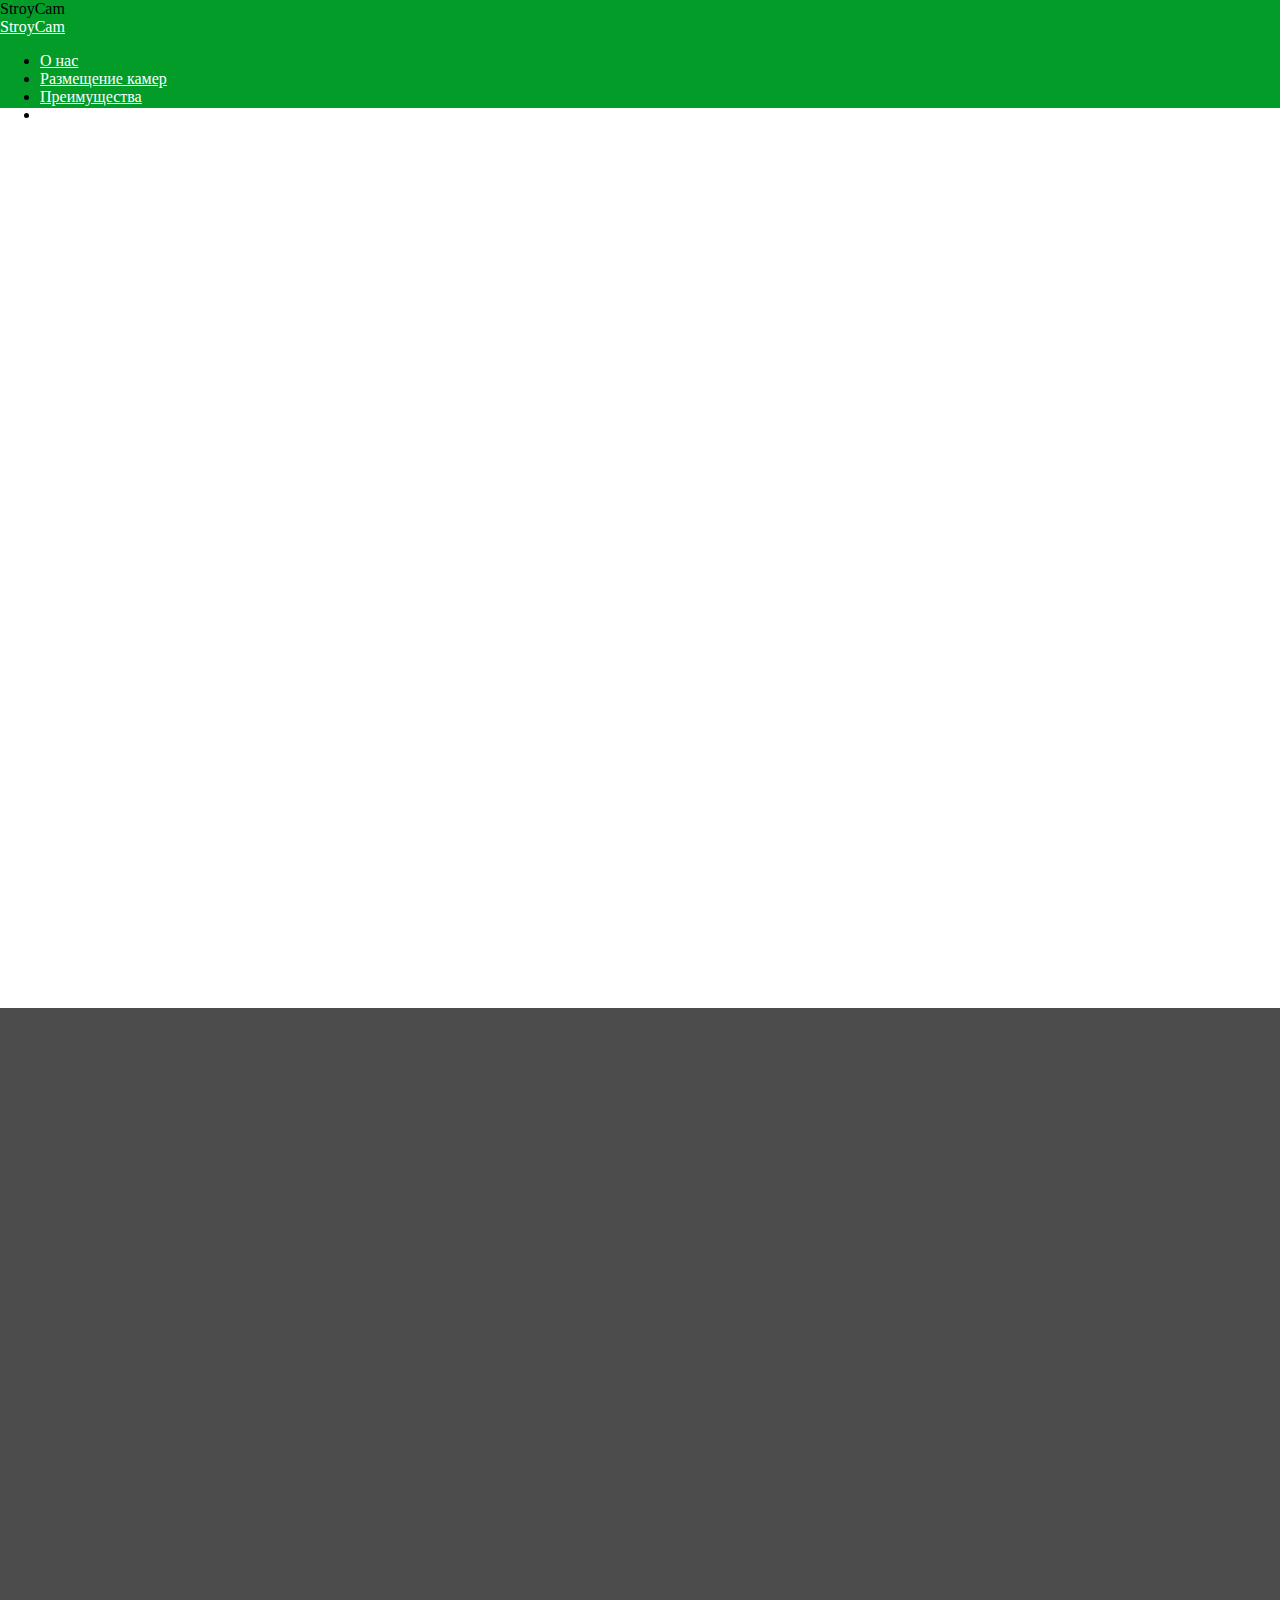
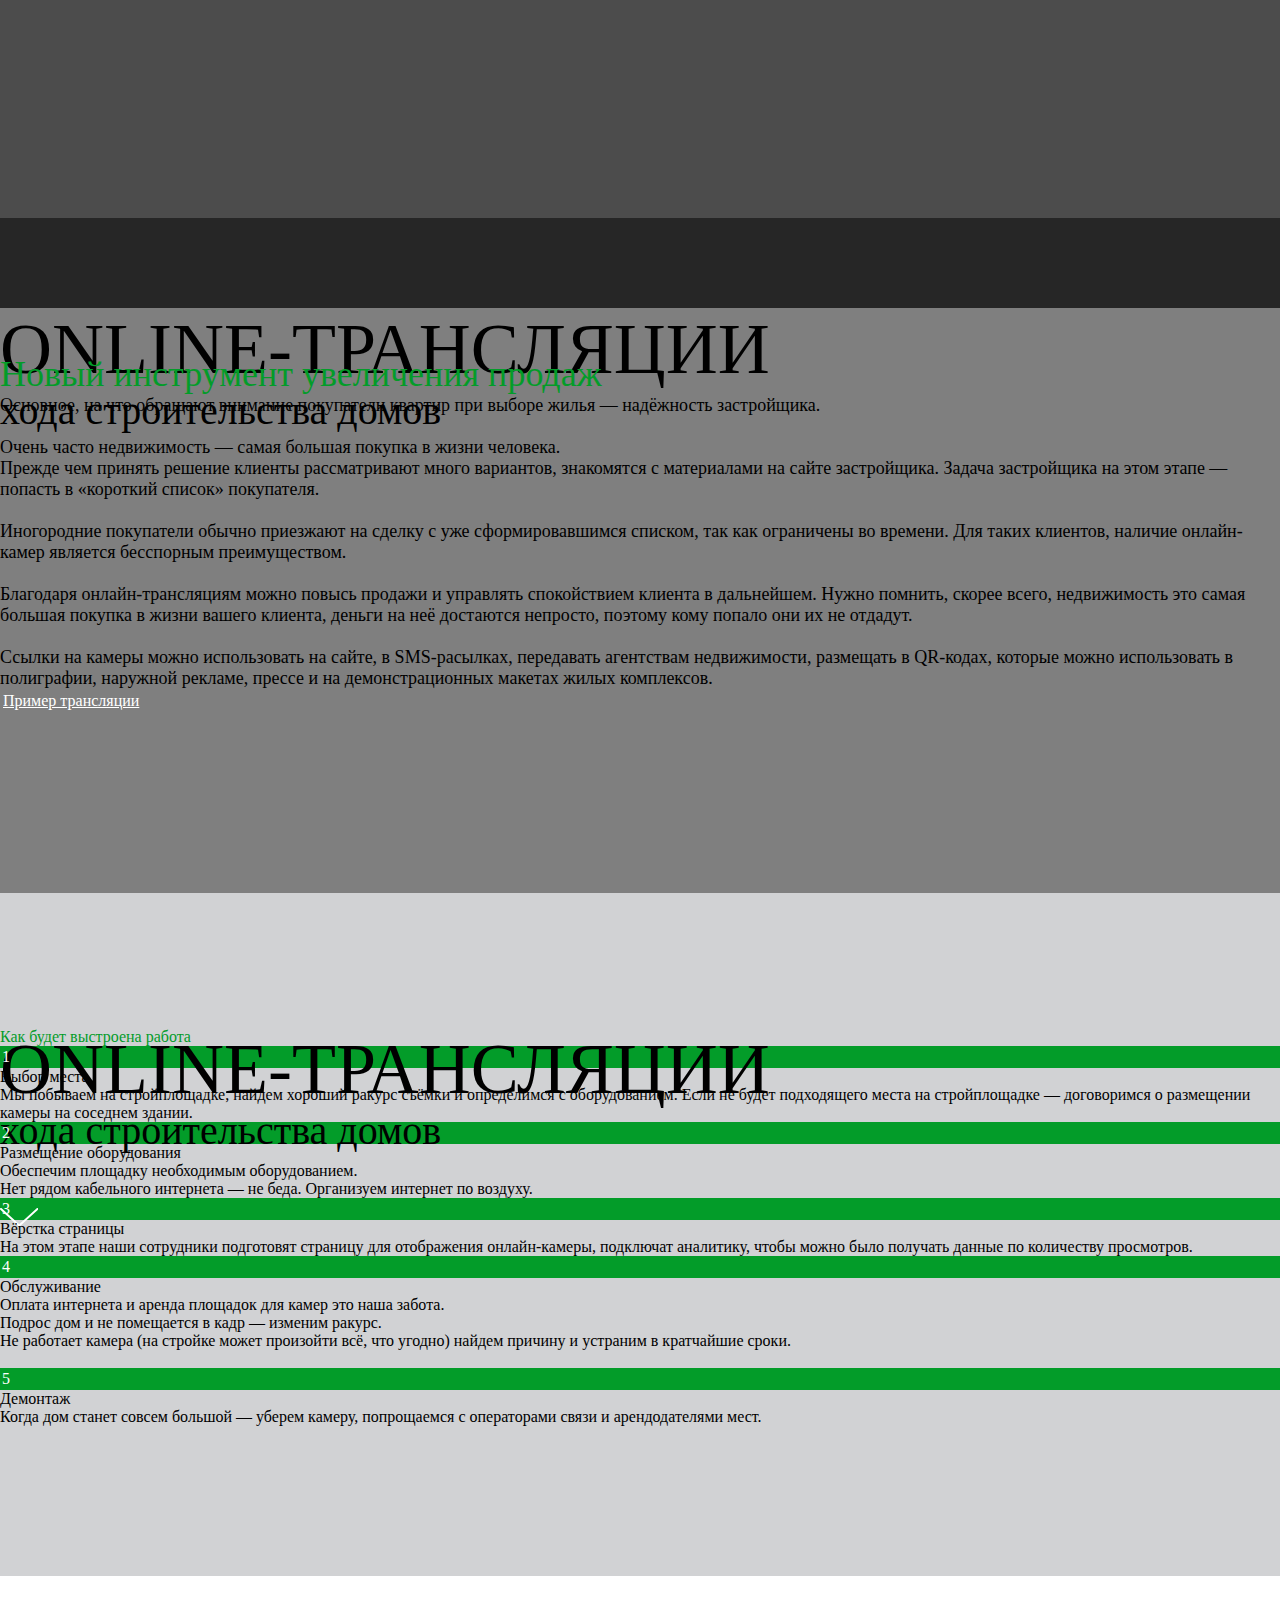
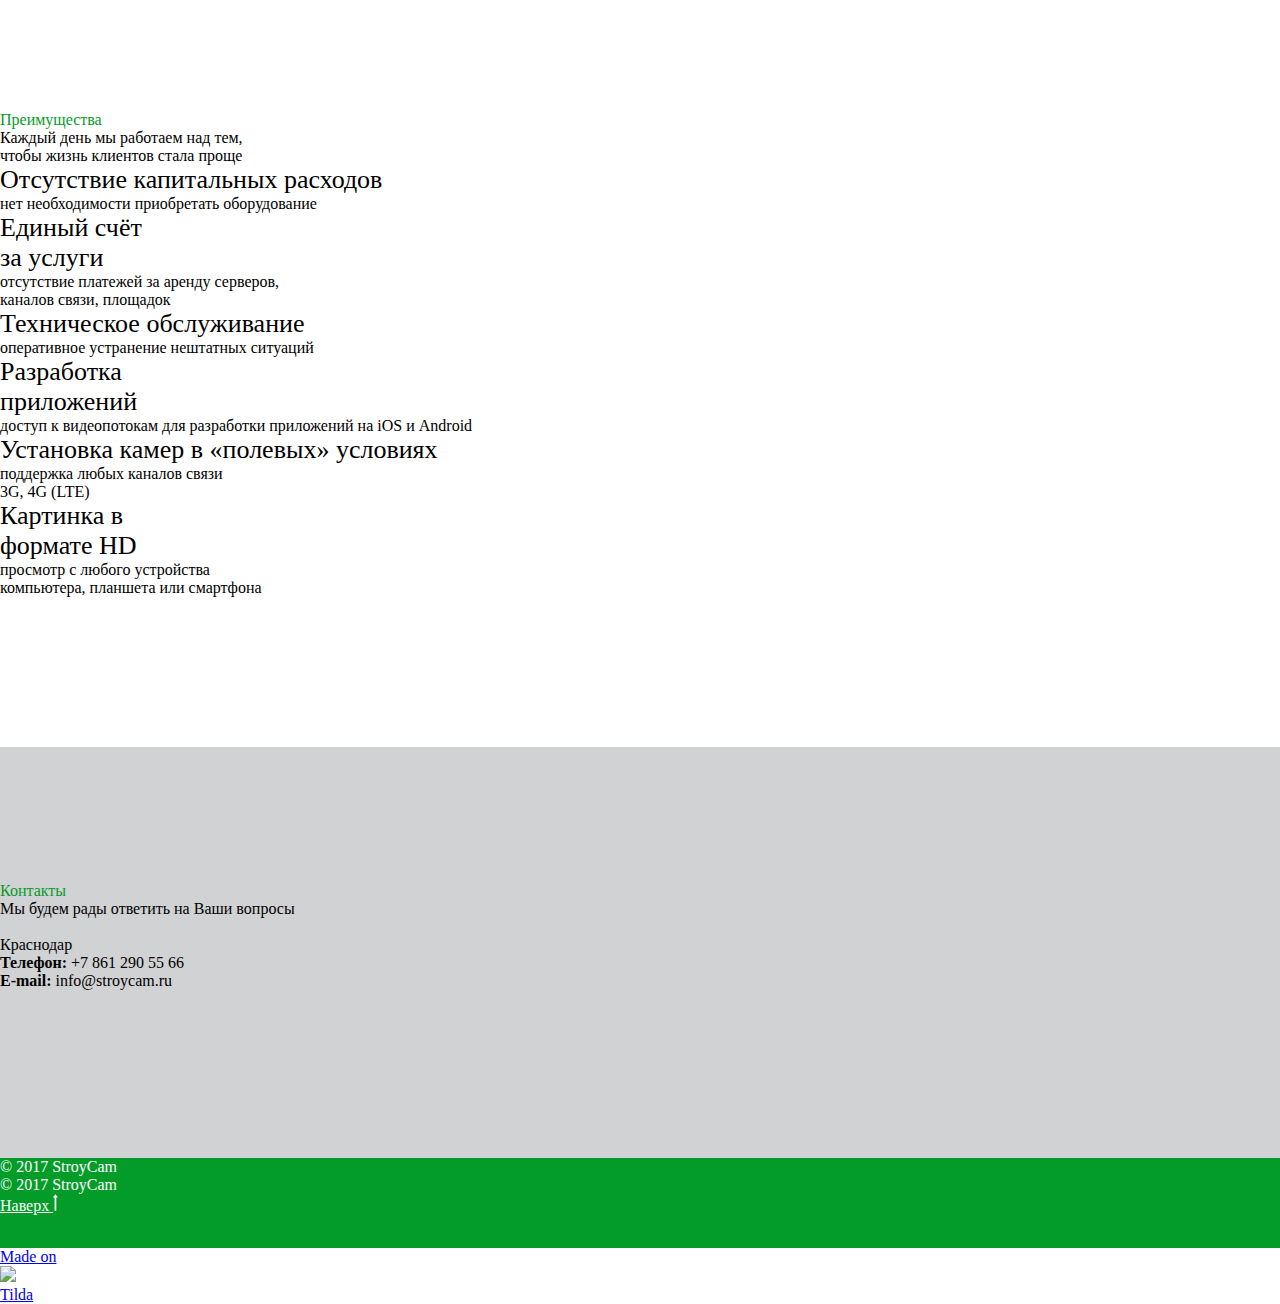
==== index.htm @ df0807d9 "Update index.htm" ====
<!DOCTYPE html>
<html><head><meta charset="utf-8"><meta http-equiv="Content-Type" content="text/html; charset=UTF-8"><meta name="viewport" content="width=device-width, initial-scale=1.0"><title>StroyCam</title><meta property="og:url" content="http://stroycam.tilda.ws"><meta property="og:title" content="StroyCam"><meta property="og:description" content="онлайн-трансляции хода строительства домов"><meta property="og:type" content="website"><meta property="og:image" content="https://static.tildacdn.com/tild3837-6236-4433-b864-343561346237/vid.jpg"><meta property="fb:app_id" content="257953674358265"><meta name="format-detection" content="telephone=no"><meta http-equiv="x-dns-prefetch-control" content="on"><link rel="dns-prefetch" href="http://tilda.ws/"><link rel="dns-prefetch" href="http://static.tildacdn.com/"><meta name="description" content="онлайн-трансляции хода строительства домов"><link rel="canonical" href="http://stroycam.tilda.ws/"> <link rel="shortcut icon" href="http://static.tildacdn.com/img/tildafavicon.ico" type="image/x-icon"> <!-- Assets --><link rel="stylesheet" href="StroyCam_files/tilda-grid-3.css" type="text/css" media="all"><link rel="stylesheet" href="StroyCam_files/tilda-blocks-2.css" type="text/css" media="all"><link rel="stylesheet" href="StroyCam_files/tilda-animation-1.css" type="text/css" media="all"><script type="text/javascript" id="tildastatscript" async="" src="StroyCam_files/tildastat.js"></script><script src="StroyCam_files/jquery-1.js"></script><script src="StroyCam_files/tilda-scripts-2.js"></script><script src="StroyCam_files/tilda-blocks-2.js"></script><script src="StroyCam_files/tilda-animation-1.js"></script><script src="StroyCam_files/lazyload-1.js"></script></head><body class="t-body" style="margin:0;"><!--allrecords--><div id="allrecords" class="t-records" data-hook="blocks-collection-content-node" data-tilda-project-id="452422" data-tilda-page-id="1928526" data-tilda-formskey="ca24a953825b886c8b279ca138501f43"><div id="rec38621763" class="r t-rec r_showed r_anim" style=" " data-record-type="270"><div class="t270"></div><script type="text/javascript"> $(document).ready(function(){ setTimeout(function(){ var $root = $('html, body'); $('a[href*=#]:not([href=#],.carousel-control,.t-carousel__control,[href^=#price],[href^=#popup],[href^=#prodpopup],[href^=#order])').click(function() { var target = $(this.hash); if (target.length == 0){ target = $('a[name="' + this.hash.substr(1) + '"]'); } if (target.length == 0){ return true; } $root.animate({ scrollTop: target.offset().top + 3 }, 500); return false; }); }, 500); }); </script></div><div id="rec38621532" class="r t-rec" style="background-color:#039c29; " data-animationappear="off" data-record-type="456" data-bg-color="#039c29"><!-- T456 --><div id="nav38621532marker"></div> <div class="t456__mobile"> <div class="t456__mobile_container"> <div class="t456__mobile_text t-name t-name_md" field="text">StroyCam</div> <div class="t456__burger"> <span></span> <span></span> <span></span> <span></span> </div> </div> </div><div id="nav38621532" class="t456 t456__hidden " style="background-color: rgba(3,156,41,1); height:10vh; " data-bgcolor-hex="#039c29" data-bgcolor-rgba="rgba(3,156,41,1)" data-navmarker="nav38621532marker" data-appearoffset="" data-bgopacity-two="" data-menushadow="" data-bgopacity="1" data-menu-items-align="right" data-menu="yes"> <div class="t456__maincontainer " style="height:10vh;"> <div class="t456__leftwrapper" style=""> <div> <a href="http://stroycam.tilda.ws/" style="color:#ffffff;"> <div class="t456__logo t-title" field="title" style="color:#ffffff;">StroyCam</div> </a> </div> </div> <div class="t456__rightwrapper t456__menualign_right" style=""> <ul class="t456__list"> <li class="t456__list_item"><a class="t-menu__link-item" href="#rec38639934" style="color:#ffffff;" data-menu-item-number="1">О нас</a></li> <li class="t456__list_item"><a class="t-menu__link-item" href="#rec38636859" style="color:#ffffff;" data-menu-item-number="2">Размещение камер</a></li> <li class="t456__list_item"><a class="t-menu__link-item" href="#rec38710871" style="color:#ffffff;" data-menu-item-number="3">Преимущества</a></li> <li class="t456__list_item"><a class="t-menu__link-item" href="#rec38625045" style="color:#ffffff;" data-menu-item-number="4">Звоните</a></li> </ul> </div> </div></div><style>@media screen and (max-width: 980px) { #rec38621532 .t456__leftcontainer{ padding: 20px; }
}
@media screen and (max-width: 980px) { #rec38621532 .t456__imglogo{ padding: 20px 0; }
}</style><script type="text/javascript"> $(document).ready(function() { t456_highlight(); });
$(window).resize(function() { t456_setBg('38621532');
});
$(document).ready(function() { t456_setBg('38621532');
});</script><script type="text/javascript"> $(document).ready(function() { t456_createMobileMenu('38621532'); }); </script> <!--[if IE 8]><style>#rec38621532 .t456 { filter: progid:DXImageTransform.Microsoft.gradient(startColorStr='#D9039c29', endColorstr='#D9039c29');
}</style><![endif]--> </div><div id="rec38147024" class="r t-rec t-screenmin-980px" style=" " data-animationappear="off" data-record-type="18" data-screen-min="980px"><!-- cover --><div class="t-cover" id="recorddiv38147024" bgimgfield="img" style="height:100vh; background-image:url('https://static.tildacdn.com/tild3837-6236-4433-b864-343561346237/-/resize/20x/vid.jpg');"><div class="t-cover__carrier loaded" id="coverCarry38147024" data-content-cover-id="38147024" data-content-cover-bg="https://static.tildacdn.com/tild3837-6236-4433-b864-343561346237/vid.jpg" data-content-cover-height="100vh" data-content-cover-parallax="fixed" style="background-image: url(&quot;https://static.tildacdn.com/tild3837-6236-4433-b864-343561346237/vid.jpg&quot;); height: 100vh;" src=""></div> <div class="t-cover__filter" style="height:100vh;background-image: -moz-linear-gradient(top, rgba(0,0,0,0.70), rgba(0,0,0,0.70));background-image: -webkit-linear-gradient(top, rgba(0,0,0,0.70), rgba(0,0,0,0.70));background-image: -o-linear-gradient(top, rgba(0,0,0,0.70), rgba(0,0,0,0.70));background-image: -ms-linear-gradient(top, rgba(0,0,0,0.70), rgba(0,0,0,0.70));background-image: linear-gradient(top, rgba(0,0,0,0.70), rgba(0,0,0,0.70));filter: progid:DXImageTransform.Microsoft.gradient(startColorStr='#4c000000', endColorstr='#4c000000');"></div><div class="t-container"> <div class="t-col t-col_12 "><div class="t-cover__wrapper t-valign_middle" style="height:100vh;"> <div class="t001 t-align_center"> <div class="t001__wrapper" data-hook-content="covercontent"> <div class="t001__title t-title t-title_xl" style="text-transform:uppercase;" field="title"><div style="font-size:72px;" data-customstyle="yes">Online-трансляции</div></div> <div class="t001__descr t-descr t-descr_xl t001__descr_center" style="" field="descr"><div style="font-size:40px;line-height:40px;" data-customstyle="yes">хода строительства домов</div></div> <span class="space"></span> </div> </div> </div> </div> </div> <!-- arrow --> <div class="t-cover__arrow"><div class="t-cover__arrow-wrapper t-cover__arrow-wrapper_animated"><div class="t-cover__arrow_mobile"><svg class="t-cover__arrow-svg" style="fill:#ffffff;" x="0px" y="0px" width="38.417px" height="18.592px" viewBox="0 0 38.417 18.592"><g><path d="M19.208,18.592c-0.241,0-0.483-0.087-0.673-0.261L0.327,1.74c-0.408-0.372-0.438-1.004-0.066-1.413c0.372-0.409,1.004-0.439,1.413-0.066L19.208,16.24L36.743,0.261c0.411-0.372,1.042-0.342,1.413,0.066c0.372,0.408,0.343,1.041-0.065,1.413L19.881,18.332C19.691,18.505,19.449,18.592,19.208,18.592z"></path></g></svg></div></div></div> <!-- arrow --> </div> </div><div id="rec38717164" class="r t-rec t-screenmax-980px" style=" " data-animationappear="off" data-record-type="18" data-screen-max="980px"><!-- cover --><div class="t-cover" id="recorddiv38717164" bgimgfield="img" style="height:90vh; background-image:url('https://static.tildacdn.com/tild3932-3766-4538-b130-393338383436/-/resize/20x/vid.jpg');"><div class="t-cover__carrier" id="coverCarry38717164" data-content-cover-id="38717164" data-content-cover-bg="https://static.tildacdn.com/tild3932-3766-4538-b130-393338383436/vid.jpg" data-content-cover-height="90vh" data-content-cover-parallax="fixed" style="background-image:url('');height:90vh; "></div> <div class="t-cover__filter" style="height:90vh;background-image: -moz-linear-gradient(top, rgba(0,0,0,0.50), rgba(0,0,0,0.50));background-image: -webkit-linear-gradient(top, rgba(0,0,0,0.50), rgba(0,0,0,0.50));background-image: -o-linear-gradient(top, rgba(0,0,0,0.50), rgba(0,0,0,0.50));background-image: -ms-linear-gradient(top, rgba(0,0,0,0.50), rgba(0,0,0,0.50));background-image: linear-gradient(top, rgba(0,0,0,0.50), rgba(0,0,0,0.50));filter: progid:DXImageTransform.Microsoft.gradient(startColorStr='#7f000000', endColorstr='#7f000000');"></div><div class="t-container"> <div class="t-col t-col_12 "><div class="t-cover__wrapper t-valign_middle" style="height:90vh;"> <div class="t001 t-align_center"> <div class="t001__wrapper" data-hook-content="covercontent"> <div class="t001__title t-title t-title_xl" style="text-transform:uppercase;" field="title"><div style="font-size:72px;" data-customstyle="yes">Online-трансляции</div></div> <div class="t001__descr t-descr t-descr_xl t001__descr_center" style="" field="descr"><div style="font-size:40px;line-height:40px;" data-customstyle="yes">хода строительства домов</div></div> <span class="space"></span> </div> </div> </div> </div> </div> <!-- arrow --> <div class="t-cover__arrow"><div class="t-cover__arrow-wrapper t-cover__arrow-wrapper_animated"><div class="t-cover__arrow_mobile"><svg class="t-cover__arrow-svg" style="fill:#ffffff;" x="0px" y="0px" width="38.417px" height="18.592px" viewBox="0 0 38.417 18.592"><g><path d="M19.208,18.592c-0.241,0-0.483-0.087-0.673-0.261L0.327,1.74c-0.408-0.372-0.438-1.004-0.066-1.413c0.372-0.409,1.004-0.439,1.413-0.066L19.208,16.24L36.743,0.261c0.411-0.372,1.042-0.342,1.413,0.066c0.372,0.408,0.343,1.041-0.065,1.413L19.881,18.332C19.691,18.505,19.449,18.592,19.208,18.592z"></path></g></svg></div></div></div> <!-- arrow --> </div> </div><div id="rec38639934" class="r t-rec t-rec_pt_135 t-rec_pb_180 r_showed r_anim" style="padding-top:135px;padding-bottom:180px; " data-record-type="467"><!-- T467 --><div class="t467"> <div class="t-container t-align_center"> <div class="t-col t-col_10 t-prefix_1"> <div class="t467__title t-title t-title_lg t-margin_auto" field="title" style=""><div style="font-size:36px;color:#039c29;" data-customstyle="yes">Новый инструмент увеличения продаж</div></div> <div class="t467__descr t-descr t-descr_xl t-margin_auto" field="descr" style=""><div style="font-size:18px;" data-customstyle="yes"> Основное, на что обращают внимание покупатели квартир при выборе жилья — надёжность застройщика. <br><br> Очень часто недвижимость — самая большая покупка в жизни человека.<br>Прежде
 чем принять решение клиенты рассматривают много вариантов, знакомятся с
 материалами на сайте застройщика. Задача застройщика на этом этапе — 
попасть в «короткий список» покупателя.<br><br>Иногородние покупатели 
обычно приезжают на сделку с уже сформировавшимся списком, так как 
ограничены во времени. Для таких клиентов, наличие онлайн-камер является
 бесспорным преимуществом.<br><br> Благодаря онлайн-трансляциям можно 
повысь продажи и управлять спокойствием клиента в дальнейшем. Нужно 
помнить, скорее всего, недвижимость это самая большая покупка в жизни 
вашего клиента, деньги на неё достаются непросто, поэтому кому попало 
они их не отдадут.<br><br>Ссылки на камеры можно использовать на сайте, в
 SMS-расылках, передавать агентствам недвижимости, размещать в QR-кодах,
 которые можно использовать в полиграфии, наружной рекламе, прессе и на 
демонстрационных макетах жилых комплексов.<br></div></div> <a href="http://stroycam.github.io/demo.html" target="" class="t-btn " style="color:#ffffff;background-color:#039c29;"><table style="width:100%; height:100%;"><tbody><tr><td>Пример трансляции</td></tr></tbody></table></a> </div> </div></div><style>#rec38639934 .t-btn:not(.t-animate_no-hover):hover{ background-color: #027a20 !important;	}	#rec38639934 .t-btn:not(.t-animate_no-hover){ -webkit-transition: background-color 0.2s ease-in-out, color 0.2s ease-in-out, border-color 0.2s ease-in-out, box-shadow 0.2s ease-in-out; transition: background-color 0.2s ease-in-out, color 0.2s ease-in-out, border-color 0.2s ease-in-out, box-shadow 0.2s ease-in-out;	}</style></div><div id="rec38636859" class="r t-rec t-rec_pt_135 t-rec_pb_150" style="padding-top:135px;padding-bottom:150px;background-color:#d1d2d4; " data-record-type="510" data-bg-color="#d1d2d4" data-animationappear="off"><!-- t510 --><div class="t510"><div class="t-section__container t-container"><div class="t-col t-col_12"><div class="t-section__topwrapper t-align_center"><div class="t-section__title t-title t-title_xs" field="btitle"><div style="color:#039c29;" data-customstyle="yes">Как будет выстроена работа</div></div></div></div></div><div class="t-container"> <div class="t-col t-col_8 t-prefix_2 t-item"> <div class="t-cell t-valign_top"> <div class="t510__circle t-heading t-valign_top" style="background-color:#039c29; color:#ffffff;; border: 2px solid #039c29; ">1</div> </div> <div class="t510__textwrapper t-cell t-valign_top" style=""> <div class="t-name t-name_md t510__bottommargin" style="" field="li_title__1476966581869">Выбор места</div> <div class="t-descr t-descr_sm" style="" field="li_descr__1476966581869">Мы
 побываем на стройплощадке, найдем хороший ракурс съёмки и определимся с
 оборудованием. Если не будет подходящего места на стройплощадке — 
договоримся о размещении камеры на соседнем здании.</div> </div> </div> <div class="t-clear t510__separator" style=""></div> <div class="t-col t-col_8 t-prefix_2 t-item"> <div class="t-cell t-valign_top"> <div class="t510__circle t-heading t-valign_top" style="background-color:#039c29; color:#ffffff;; border: 2px solid #039c29; ">2</div> </div> <div class="t510__textwrapper t-cell t-valign_top" style=""> <div class="t-name t-name_md t510__bottommargin" style="" field="li_title__1476966593578">Размещение оборудования</div> <div class="t-descr t-descr_sm" style="" field="li_descr__1476966593578">Обеспечим площадку необходимым оборудованием.<br>Нет рядом кабельного интернета — не беда. Организуем интернет по воздуху.</div> </div> </div> <div class="t-clear t510__separator" style=""></div> <div class="t-col t-col_8 t-prefix_2 t-item"> <div class="t-cell t-valign_top"> <div class="t510__circle t-heading t-valign_top" style="background-color:#039c29; color:#ffffff;; border: 2px solid #039c29; ">3</div> </div> <div class="t510__textwrapper t-cell t-valign_top" style=""> <div class="t-name t-name_md t510__bottommargin" style="" field="li_title__1511505438255">Вёрстка страницы</div> <div class="t-descr t-descr_sm" style="" field="li_descr__1511505438255">На
 этом этапе наши сотрудники подготовят страницу для отображения 
онлайн-камеры, подключат аналитику, чтобы можно было получать данные по 
количеству просмотров.</div> </div> </div> <div class="t-clear t510__separator" style=""></div> <div class="t-col t-col_8 t-prefix_2 t-item"> <div class="t-cell t-valign_top"> <div class="t510__circle t-heading t-valign_top" style="background-color:#039c29; color:#ffffff;; border: 2px solid #039c29; ">4</div> </div> <div class="t510__textwrapper t-cell t-valign_top" style=""> <div class="t-name t-name_md t510__bottommargin" style="" field="li_title__1476966597622">Обслуживание</div> <div class="t-descr t-descr_sm" style="" field="li_descr__1476966597622">Оплата интернета и аренда площадок для камер это наша забота.<br>Подрос дом и не помещается в кадр — изменим ракурс.<br>Не работает камера (на стройке может произойти всё, что угодно) найдем причину и устраним в кратчайшие сроки. <br><br></div> </div> </div> <div class="t-clear t510__separator" style=""></div> <div class="t-col t-col_8 t-prefix_2 t-item"> <div class="t-cell t-valign_top"> <div class="t510__circle t-heading t-valign_top" style="background-color:#039c29; color:#ffffff;; border: 2px solid #039c29; ">5</div> </div> <div class="t510__textwrapper t-cell t-valign_top" style=""> <div class="t-name t-name_md t510__bottommargin" style="" field="li_title__1511431490830">Демонтаж</div> <div class="t-descr t-descr_sm" style="" field="li_descr__1511431490830">Когда дом станет совсем большой — уберем камеру, попрощаемся с операторами связи и арендодателями мест.</div> </div> </div></div></div></div><div id="rec38710871" class="r t-rec t-rec_pt_135 t-rec_pb_150 r_hidden r_anim" style="padding-top:135px;padding-bottom:150px; " data-record-type="490"><!-- t490 --><div class="t490"><div class="t-section__container t-container"><div class="t-col t-col_12"><div class="t-section__topwrapper t-align_center"><div class="t-section__title t-title t-title_xs" field="btitle"><div style="color:#039c29;" data-customstyle="yes">Преимущества</div></div><div class="t-section__descr t-descr t-descr_xl t-margin_auto" field="bdescr">Каждый день мы работаем над тем,<br>чтобы жизнь клиентов стала проще<br></div></div></div></div><div class="t-container"> <div class="t490__col t-col t-col_4 t-align_center t-item"> <div class="t490__bgimg t-margin_auto t-bgimg" bgimgfield="li_img__1476968690512" data-original="https://static.tildacdn.com/lib/tildaicon/61363232-3835-4364-b538-346361343461/25fn_rouble.svg" style=" background-image: url('https://static.tildacdn.com/lib/tildaicon/61363232-3835-4364-b538-346361343461/-/resize/20x/25fn_rouble.svg');"></div> <div class="t490__wrappercenter "> <div class="t-heading t-heading_md" style="" field="li_title__1476968690512"><div style="font-size:26px;" data-customstyle="yes">Отсутствие капитальных расходов</div></div> <div class="t-descr t-descr_xs" style="" field="li_descr__1476968690512">нет необходимости приобретать оборудование</div> </div> </div> <div class="t490__col t-col t-col_4 t-align_center t-item"> <div class="t490__bgimg t-margin_auto t-bgimg" bgimgfield="li_img__1476968700508" data-original="https://static.tildacdn.com/lib/tildaicon/35393438-6264-4133-a338-633264336131/Tilda_Icons_28_law_contract.svg" style=" background-image: url('https://static.tildacdn.com/lib/tildaicon/35393438-6264-4133-a338-633264336131/-/resize/20x/Tilda_Icons_28_law_contract.svg');"></div> <div class="t490__wrappercenter "> <div class="t-heading t-heading_md" style="" field="li_title__1476968700508"><div style="font-size:26px;" data-customstyle="yes">Единый счёт<br>за услуги</div></div> <div class="t-descr t-descr_xs" style="" field="li_descr__1476968700508">отсутствие платежей за аренду серверов,<br>каналов связи, площадок</div> </div> </div> <div class="t490__col t-col t-col_4 t-align_center t-item"> <div class="t490__bgimg t-margin_auto t-bgimg" bgimgfield="li_img__1476968722790" data-original="https://static.tildacdn.com/lib/tildaicon/34313138-3432-4531-b432-623839666466/Tilda_Icons_30_system_settings.svg" style=" background-image: url('https://static.tildacdn.com/lib/tildaicon/34313138-3432-4531-b432-623839666466/-/resize/20x/Tilda_Icons_30_system_settings.svg');"></div> <div class="t490__wrappercenter "> <div class="t-heading t-heading_md" style="" field="li_title__1476968722790"><div style="font-size:26px;" data-customstyle="yes">Техническое обслуживание</div></div> <div class="t-descr t-descr_xs" style="" field="li_descr__1476968722790">оперативное устранение нештатных ситуаций<br></div> </div> </div> <div class="t-clear t490__separator" style=""></div> <div class="t490__col t-col t-col_4 t-align_center t-item"> <div class="t490__bgimg t-margin_auto t-bgimg" bgimgfield="li_img__1511506753217" data-original="https://static.tildacdn.com/lib/tildaicon/62386263-3230-4337-a334-623964656533/education_contact.svg" style=" background-image: url('https://static.tildacdn.com/lib/tildaicon/62386263-3230-4337-a334-623964656533/-/resize/20x/education_contact.svg');"></div> <div class="t490__wrappercenter "> <div class="t-heading t-heading_md" style="" field="li_title__1511506753217"><div style="font-size:26px;" data-customstyle="yes">Разработка<br>приложений</div></div> <div class="t-descr t-descr_xs" style="" field="li_descr__1511506753217">доступ к видеопотокам для разработки приложений на iOS и Android</div> </div> </div> <div class="t490__col t-col t-col_4 t-align_center t-item"> <div class="t490__bgimg t-margin_auto t-bgimg" bgimgfield="li_img__1511507134143" data-original="https://static.tildacdn.com/lib/tildaicon/66363239-3133-4333-a461-326632656461/Layer_3.svg" style=" background-image: url('https://static.tildacdn.com/lib/tildaicon/66363239-3133-4333-a461-326632656461/-/resize/20x/Layer_3.svg');"></div> <div class="t490__wrappercenter "> <div class="t-heading t-heading_md" style="" field="li_title__1511507134143"><div style="font-size:26px;" data-customstyle="yes">Установка камер в «полевых» условиях</div></div> <div class="t-descr t-descr_xs" style="" field="li_descr__1511507134143">поддержка любых каналов связи <br>3G, 4G (LTE)<br></div> </div> </div> <div class="t490__col t-col t-col_4 t-align_center t-item"> <div class="t490__bgimg t-margin_auto t-bgimg" bgimgfield="li_img__1511507059549" data-original="https://static.tildacdn.com/lib/tildaicon/35306639-3563-4432-b536-396436666161/18ked_camera.svg" style=" background-image: url('https://static.tildacdn.com/lib/tildaicon/35306639-3563-4432-b536-396436666161/-/resize/20x/18ked_camera.svg');"></div> <div class="t490__wrappercenter "> <div class="t-heading t-heading_md" style="" field="li_title__1511507059549"><div style="font-size:26px;" data-customstyle="yes">Картинка в<br> формате HD</div></div> <div class="t-descr t-descr_xs" style="" field="li_descr__1511507059549">просмотр с любого устройства<br>компьютера, планшета или смартфона<br></div> </div> </div></div></div></div><div id="rec38625045" class="r t-rec t-rec_pt_135 t-rec_pb_150" style="padding-top:135px;padding-bottom:150px;background-color:#d1d2d4; " data-record-type="572" data-bg-color="#d1d2d4" data-animationappear="off"><!-- t572 --><div class="t572"><div class="t-section__container t-container"><div class="t-col t-col_12"><div class="t-section__topwrapper t-align_center"><div class="t-section__title t-title t-title_xs" field="btitle"><div style="color:#039c29;" data-customstyle="yes">Контакты</div></div><div class="t-section__descr t-descr t-descr_xl t-margin_auto" field="bdescr">Мы будем рады ответить на Ваши вопросы</div></div></div></div><div class="t572__container t-container"> <div class="t-col t-col_6 t-prefix_3 t-align_center"> <div class="t572__text t-text t-text_sm" field="text" style="color:#ffffff;"><div style="color:#000000;" data-customstyle="yes"><br>Краснодар<br><strong>Телефон:</strong> +7 861 290 55 66<br><strong>E-mail:</strong> info@stroycam.ru<br><br></div></div> </div> </div></div></div><div id="rec38715175" class="r t-rec t-rec_pt_0 t-rec_pb_0" style="padding-top:0px;padding-bottom:0px;background-color:#039c29; " data-animationappear="off" data-record-type="452" data-bg-color="#039c29"><!-- T452 --><div class="t452" id="t-footer_38715175"> <div class="t452__maincontainer" style="height: 10vh;"> <div class="t452__content"> <div class="t452__col t452__col_hiddenmobile"> <div class="t452__typo t452__copyright t-name t-name_xs" field="text" style="color: #ffffff"> © 2017 StroyCam </div> </div> <div class="t452__col t452__col_center t-align_center"> </div> <div class="t452__col t452__col_mobile"> <div class="t452__typo t452__copyright t-name t-name_xs" field="text" style="color: #ffffff"> © 2017 StroyCam </div> </div> <div class="t452__col"> <div class="t452__scroll t-align_right"> <a class="t452__typo t-name t-name_xs t452_scrolltop" style="color: #ffffff" href="javascript:t452_scrollToTop();"> Наверх <span class="t452__icon"> <svg width="5px" height="17px" viewBox="0 0 6 20" version="1.1"> <defs></defs> <g id="Welcome" stroke="none" stroke-width="1" fill="none" fill-rule="evenodd" sketch:type="MSPage"> <g id="Desktop-HD-Copy-39" sketch:type="MSArtboardGroup" transform="translate(-569.000000, -1797.000000)" fill="#ffffff"> <path d="M565.662286,1804.2076 L562.095536,1806.87166 C561.958036,1807.00916 561.958036,1807.16385 562.095536,1807.30135 L565.662286,1809.96541 C565.799786,1810.10291 565.941411,1810.0431 565.941411,1809.83616 L565.941411,1808.11741 L581.816411,1808.11741 L581.816411,1806.05491 L565.941411,1806.05491 L565.941411,1804.33616 C565.941411,1804.18147 565.866474,1804.1141 565.769536,1804.14297 C565.737224,1804.1526 565.696661,1804.17322 565.662286,1804.2076 Z" id="Shape" sketch:type="MSShapeGroup" transform="translate(571.904411, 1807.088000) rotate(-270.000000) translate(-571.904411, -1807.088000) "></path> </g> </g></svg> </span> </a> </div> </div> </div> </div></div></div></div><!--/allrecords--><!-- Tilda copyright. Don't remove this line --><div class="t-tildalabel " id="tildacopy" data-tilda-sign="452422#1928526"><a href="https://tilda.cc/?upm=452422" class="t-tildalabel__link"><div class="t-tildalabel__wrapper"><div class="t-tildalabel__txtleft">Made on </div><div class="t-tildalabel__wrapimg"><img src="StroyCam_files/tildacopy.png" class="t-tildalabel__img"></div><div class="t-tildalabel__txtright">Tilda</div></div></a></div><!-- Stat --><script> (function(d,w,k){w.setTimeout(function(){var n=d.getElementsByTagName("script")[0],s=d.createElement("script"),f=function(){n.parentNode.insertBefore(s,n)};s.type="text/javascript";s.id='tildastatscript';s.key=k;s.async=!0;s.src=(d.location.protocol=="https:"?"https:":"http:")+"//stat.tildacdn.com/js/tildastat.min.js";if(w.opera=="[object Opera]"){d.addEventListener("DOMContentLoaded",f,!1)}else{f()}},2000)})(document,window,'8db964d7f1bd5832bedaacd1abb7104f'); if (! window.mainTracker) { window.mainTracker = 'tilda'; } </script></body></html>
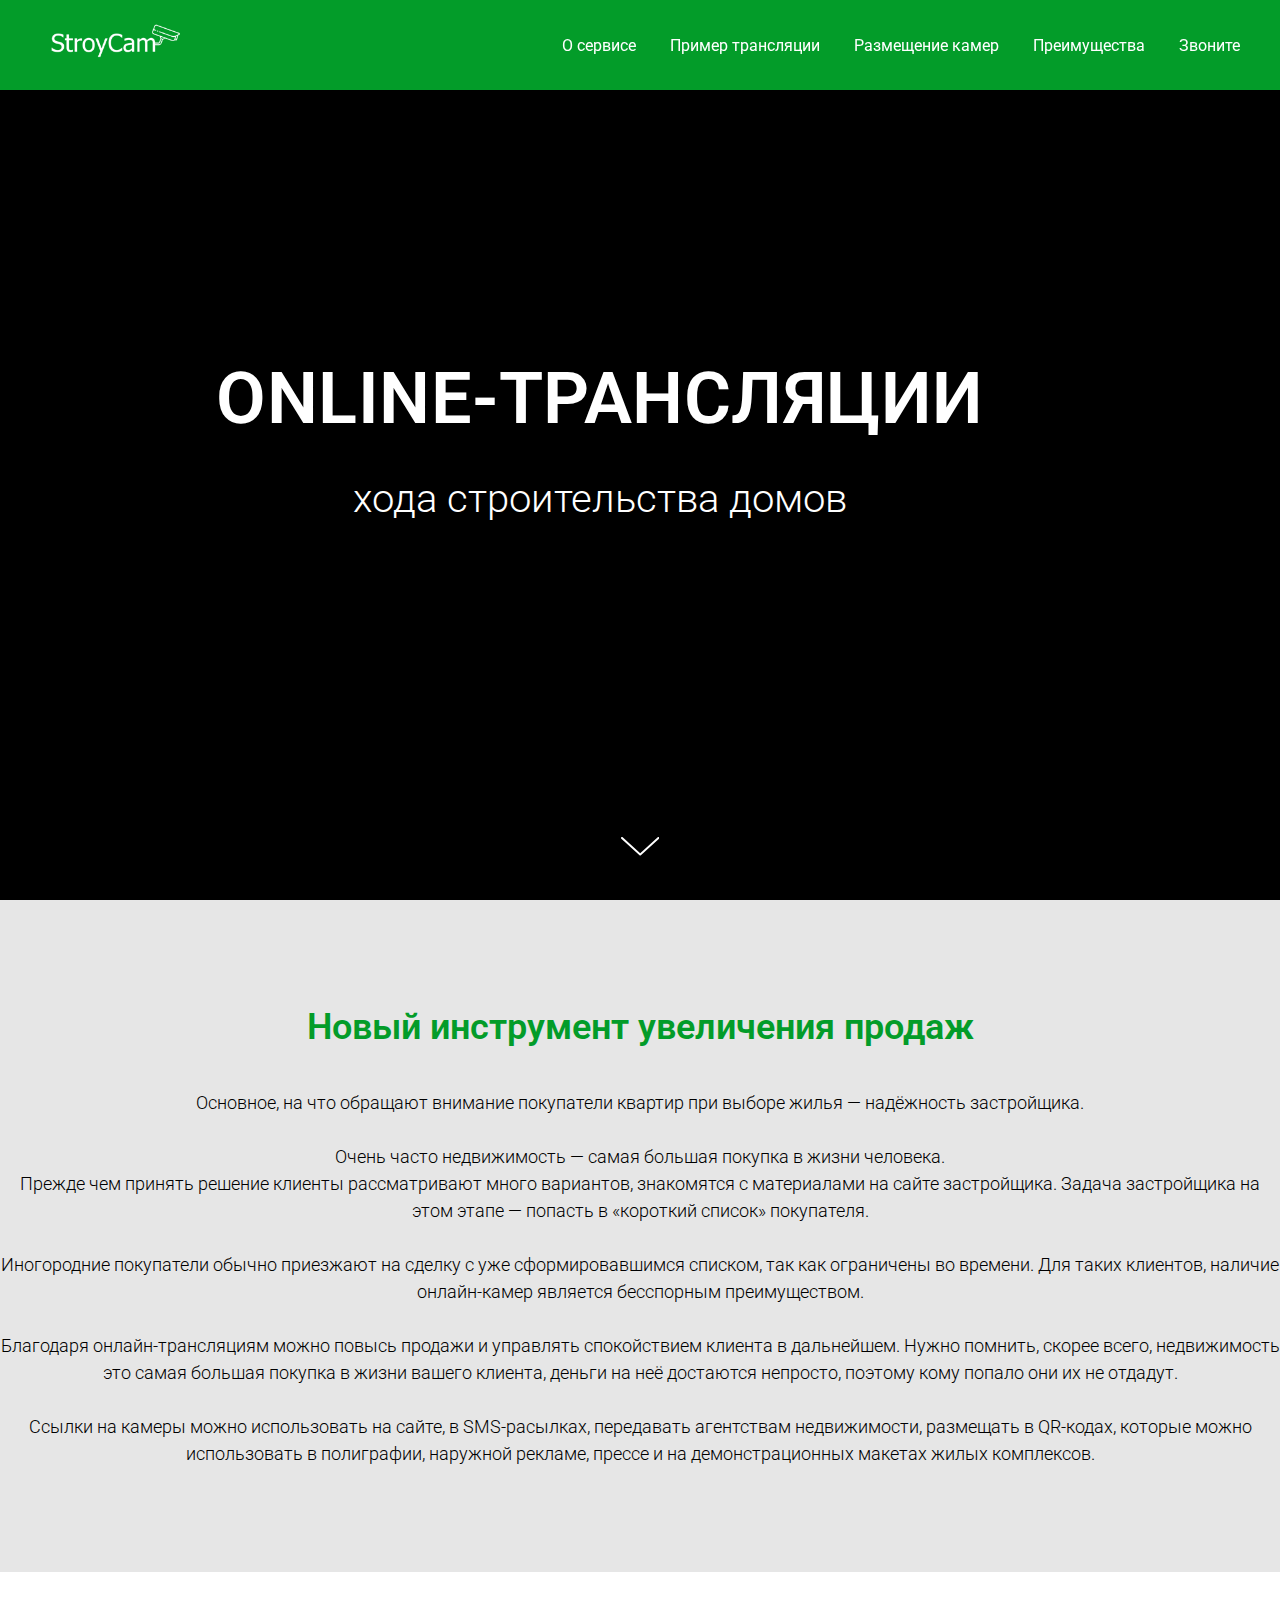
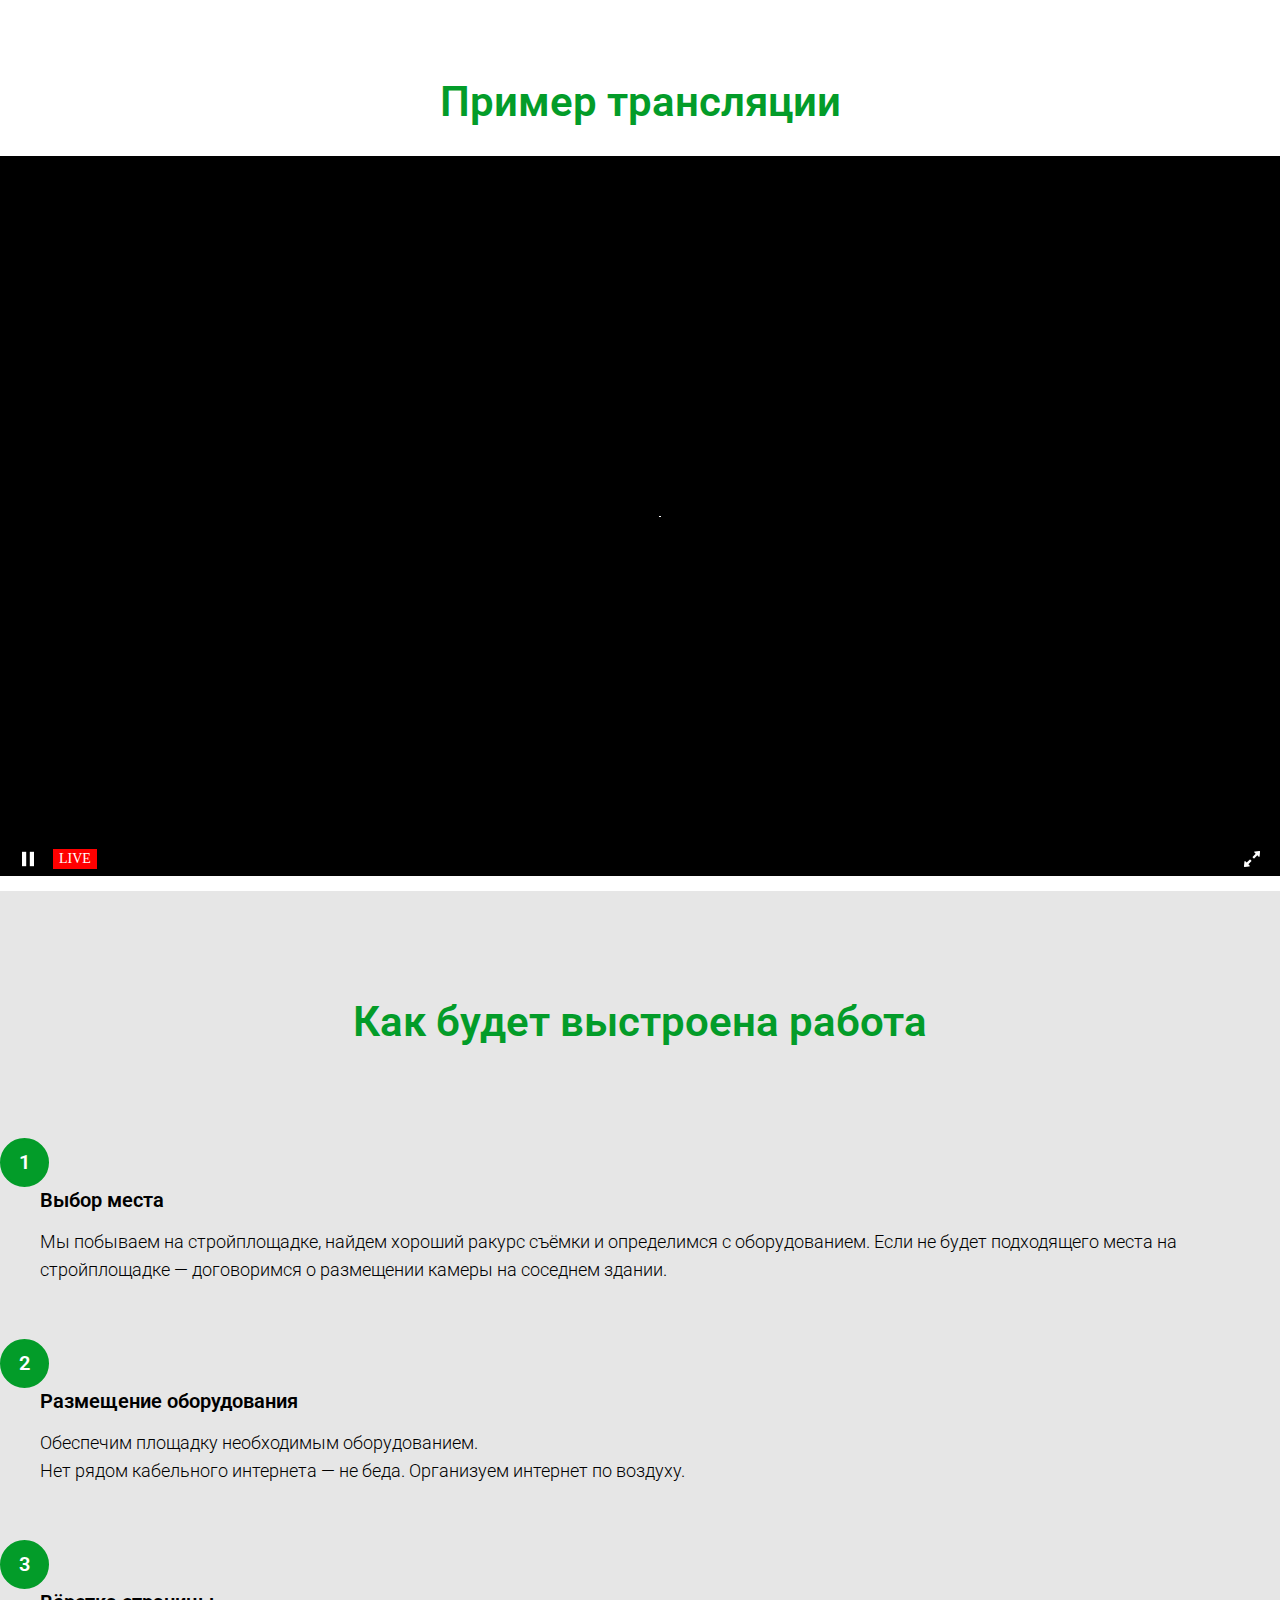
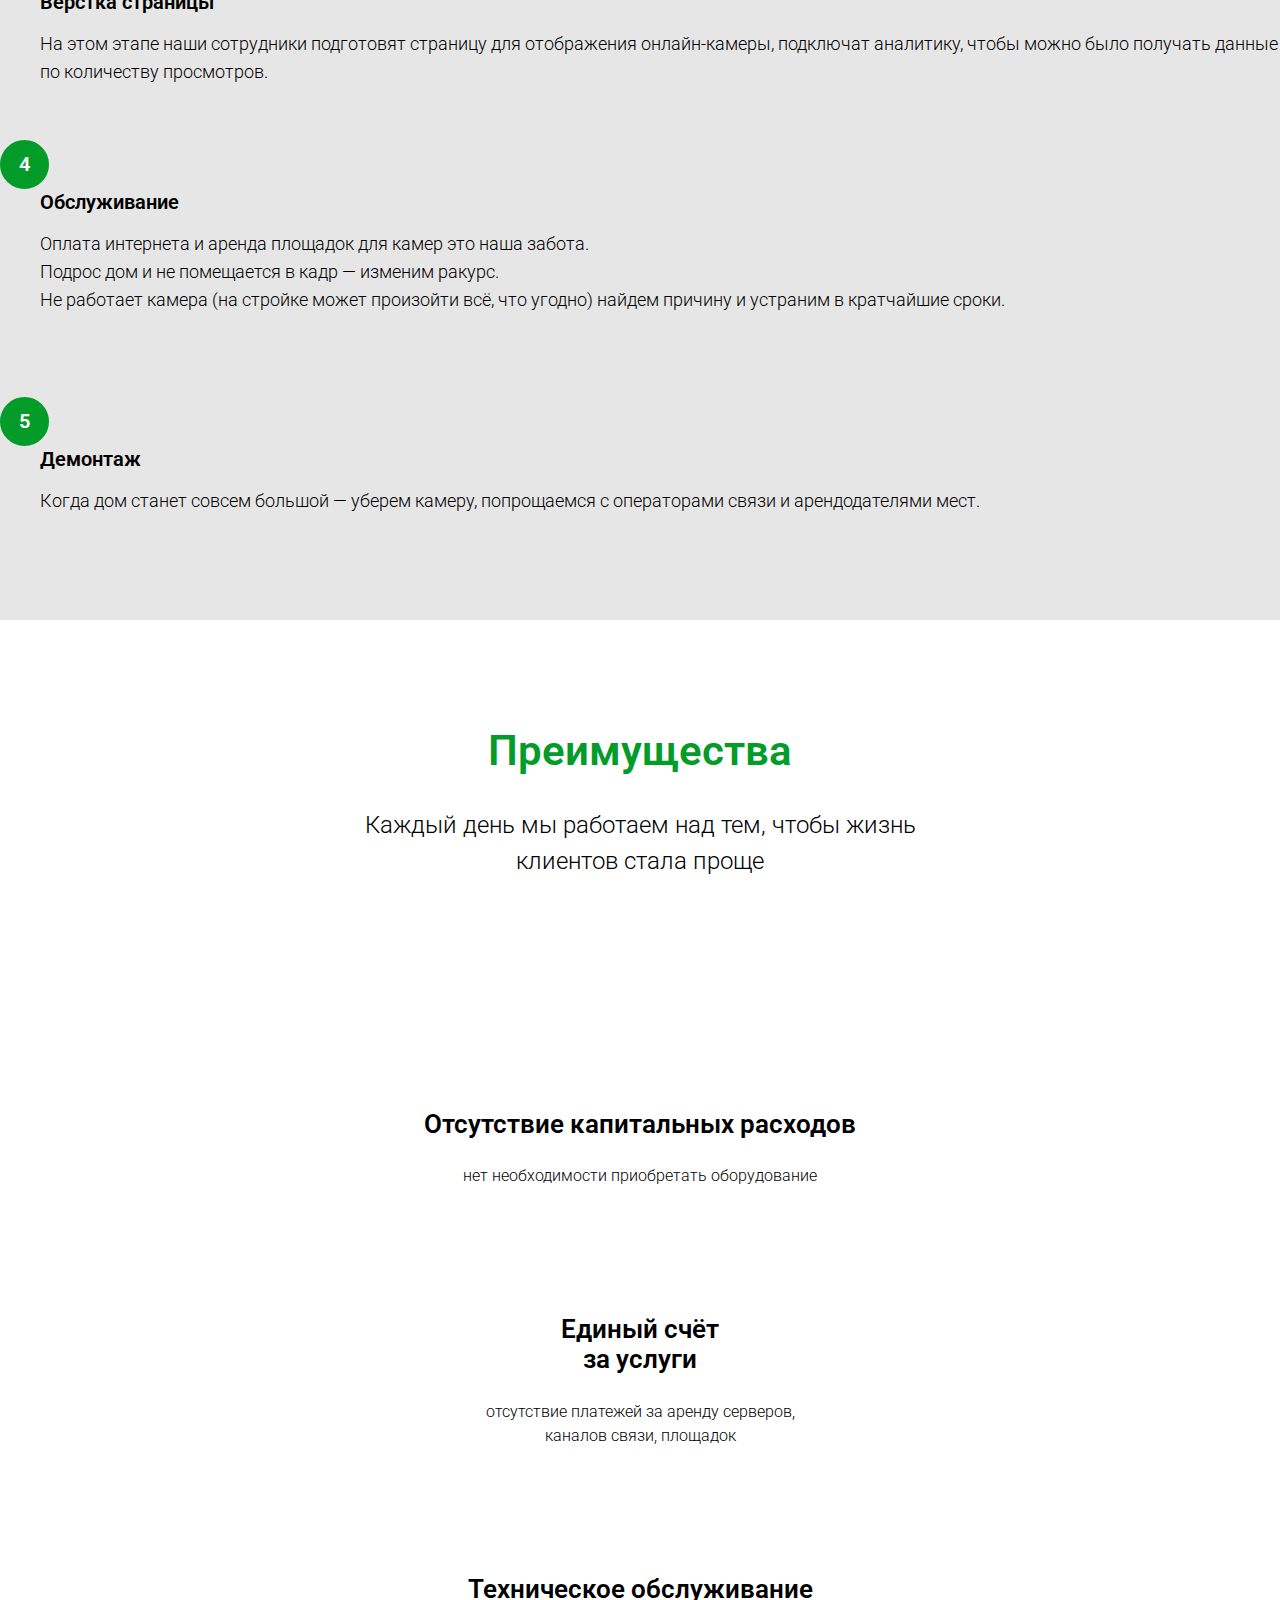
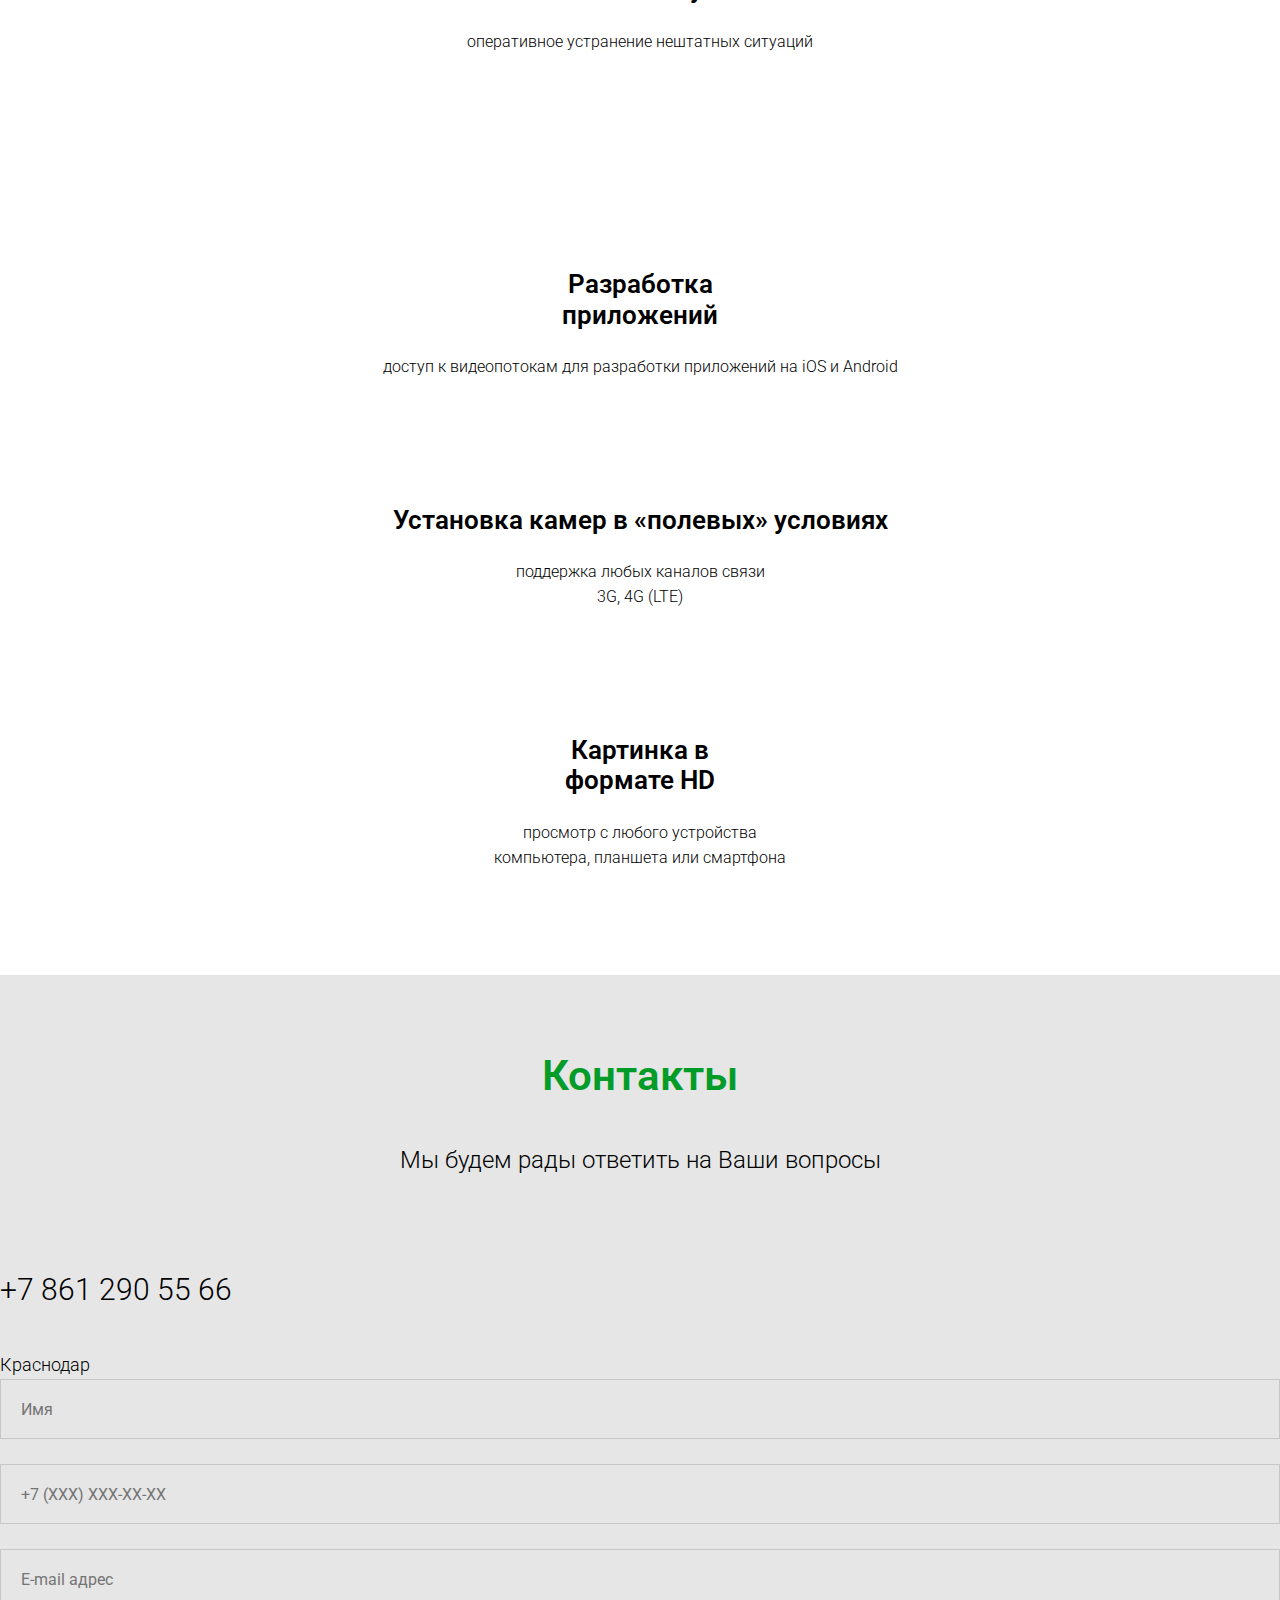
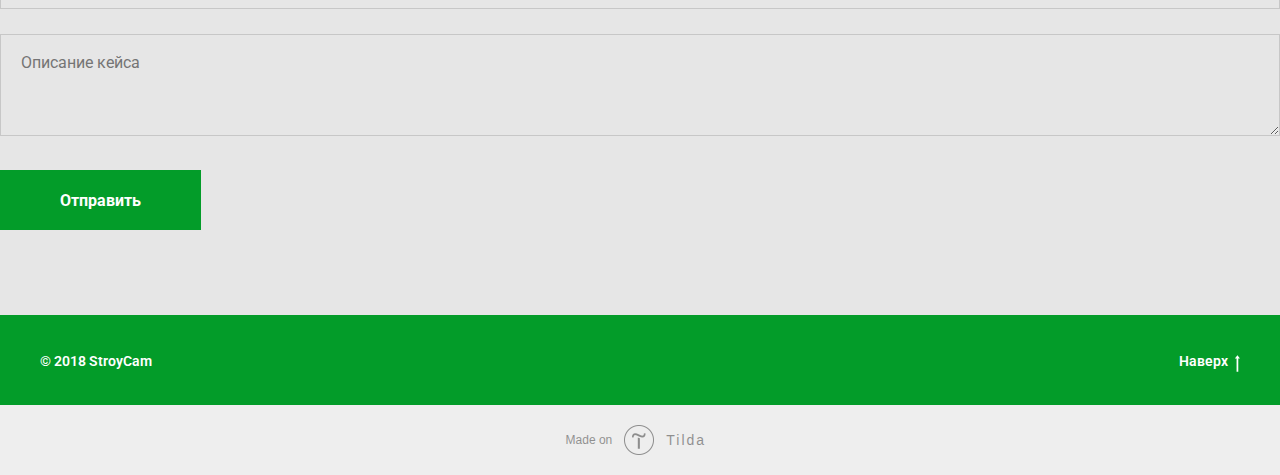
==== commit a2247b58: "Add files via upload" ====
--- a/index.htm
+++ b/index.htm
@@ -1,13 +1,19 @@
 <!DOCTYPE html>
-<html><head><meta charset="utf-8"><meta http-equiv="Content-Type" content="text/html; charset=UTF-8"><meta name="viewport" content="width=device-width, initial-scale=1.0"><title>StroyCam</title><meta property="og:url" content="http://stroycam.tilda.ws"><meta property="og:title" content="StroyCam"><meta property="og:description" content="онлайн-трансляции хода строительства домов"><meta property="og:type" content="website"><meta property="og:image" content="https://static.tildacdn.com/tild3837-6236-4433-b864-343561346237/vid.jpg"><meta property="fb:app_id" content="257953674358265"><meta name="format-detection" content="telephone=no"><meta http-equiv="x-dns-prefetch-control" content="on"><link rel="dns-prefetch" href="http://tilda.ws/"><link rel="dns-prefetch" href="http://static.tildacdn.com/"><meta name="description" content="онлайн-трансляции хода строительства домов"><link rel="canonical" href="http://stroycam.tilda.ws/"> <link rel="shortcut icon" href="http://static.tildacdn.com/img/tildafavicon.ico" type="image/x-icon"> <!-- Assets --><link rel="stylesheet" href="StroyCam_files/tilda-grid-3.css" type="text/css" media="all"><link rel="stylesheet" href="StroyCam_files/tilda-blocks-2.css" type="text/css" media="all"><link rel="stylesheet" href="StroyCam_files/tilda-animation-1.css" type="text/css" media="all"><script type="text/javascript" id="tildastatscript" async="" src="StroyCam_files/tildastat.js"></script><script src="StroyCam_files/jquery-1.js"></script><script src="StroyCam_files/tilda-scripts-2.js"></script><script src="StroyCam_files/tilda-blocks-2.js"></script><script src="StroyCam_files/tilda-animation-1.js"></script><script src="StroyCam_files/lazyload-1.js"></script></head><body class="t-body" style="margin:0;"><!--allrecords--><div id="allrecords" class="t-records" data-hook="blocks-collection-content-node" data-tilda-project-id="452422" data-tilda-page-id="1928526" data-tilda-formskey="ca24a953825b886c8b279ca138501f43"><div id="rec38621763" class="r t-rec r_showed r_anim" style=" " data-record-type="270"><div class="t270"></div><script type="text/javascript"> $(document).ready(function(){ setTimeout(function(){ var $root = $('html, body'); $('a[href*=#]:not([href=#],.carousel-control,.t-carousel__control,[href^=#price],[href^=#popup],[href^=#prodpopup],[href^=#order])').click(function() { var target = $(this.hash); if (target.length == 0){ target = $('a[name="' + this.hash.substr(1) + '"]'); } if (target.length == 0){ return true; } $root.animate({ scrollTop: target.offset().top + 3 }, 500); return false; }); }, 500); }); </script></div><div id="rec38621532" class="r t-rec" style="background-color:#039c29; " data-animationappear="off" data-record-type="456" data-bg-color="#039c29"><!-- T456 --><div id="nav38621532marker"></div> <div class="t456__mobile"> <div class="t456__mobile_container"> <div class="t456__mobile_text t-name t-name_md" field="text">StroyCam</div> <div class="t456__burger"> <span></span> <span></span> <span></span> <span></span> </div> </div> </div><div id="nav38621532" class="t456 t456__hidden " style="background-color: rgba(3,156,41,1); height:10vh; " data-bgcolor-hex="#039c29" data-bgcolor-rgba="rgba(3,156,41,1)" data-navmarker="nav38621532marker" data-appearoffset="" data-bgopacity-two="" data-menushadow="" data-bgopacity="1" data-menu-items-align="right" data-menu="yes"> <div class="t456__maincontainer " style="height:10vh;"> <div class="t456__leftwrapper" style=""> <div> <a href="http://stroycam.tilda.ws/" style="color:#ffffff;"> <div class="t456__logo t-title" field="title" style="color:#ffffff;">StroyCam</div> </a> </div> </div> <div class="t456__rightwrapper t456__menualign_right" style=""> <ul class="t456__list"> <li class="t456__list_item"><a class="t-menu__link-item" href="#rec38639934" style="color:#ffffff;" data-menu-item-number="1">О нас</a></li> <li class="t456__list_item"><a class="t-menu__link-item" href="#rec38636859" style="color:#ffffff;" data-menu-item-number="2">Размещение камер</a></li> <li class="t456__list_item"><a class="t-menu__link-item" href="#rec38710871" style="color:#ffffff;" data-menu-item-number="3">Преимущества</a></li> <li class="t456__list_item"><a class="t-menu__link-item" href="#rec38625045" style="color:#ffffff;" data-menu-item-number="4">Звоните</a></li> </ul> </div> </div></div><style>@media screen and (max-width: 980px) { #rec38621532 .t456__leftcontainer{ padding: 20px; }
+<html><head><meta charset="utf-8"><meta http-equiv="Content-Type" content="text/html; charset=UTF-8"><meta name="viewport" content="width=device-width, initial-scale=1.0"><title>StroyCam</title><meta property="og:url" content="http://stroycam.tilda.ws"><meta property="og:title" content="StroyCam"><meta property="og:description" content="онлайн-трансляции хода строительства домов"><meta property="og:type" content="website"><meta property="og:image" content="https://static.tildacdn.com/tild3838-3238-4561-a534-656135333366/logo.png"><meta property="fb:app_id" content="257953674358265"><meta name="format-detection" content="telephone=no"><meta http-equiv="x-dns-prefetch-control" content="on"><link rel="dns-prefetch" href="http://tilda.ws/"><link rel="dns-prefetch" href="http://static.tildacdn.com/"><meta name="description" content="онлайн-трансляции хода строительства домов"><link rel="canonical" href="http://stroycam.tilda.ws/"> <link rel="shortcut icon" href="http://static.tildacdn.com/img/tildafavicon.ico" type="image/x-icon"> <!-- Assets --><link rel="stylesheet" href="StroyCam_files/tilda-grid-3.css" type="text/css" media="all"><link rel="stylesheet" href="StroyCam_files/tilda-blocks-2.css" type="text/css" media="all"><link rel="stylesheet" href="StroyCam_files/tilda-animation-1.css" type="text/css" media="all"><link rel="stylesheet" href="StroyCam_files/tilda-slds-1.css" type="text/css" media="all"><link rel="stylesheet" href="StroyCam_files/tilda-zoom-2.css" type="text/css" media="all"><script type="text/javascript" id="tildastatscript" async="" src="StroyCam_files/tildastat.js"></script><script async="" src="StroyCam_files/analytics.js"></script><script src="StroyCam_files/jquery-1.js"></script><script src="StroyCam_files/tilda-scripts-2.js"></script><script src="StroyCam_files/tilda-blocks-2.js"></script><script src="StroyCam_files/lazyload-1.js"></script><script src="StroyCam_files/tilda-animation-1.js"></script><script src="StroyCam_files/tilda-slds-1.js"></script><script src="StroyCam_files/hammer.js"></script><script src="StroyCam_files/tilda-zoom-2.js"></script><script src="StroyCam_files/tilda-forms-1.js"></script><script src="StroyCam_files/base.js" type="text/javascript"></script></head><body class="t-body" style="margin:0;"><!--allrecords--><div id="allrecords" class="t-records" data-hook="blocks-collection-content-node" data-tilda-project-id="452422" data-tilda-page-id="1928526" data-tilda-formskey="ca24a953825b886c8b279ca138501f43"><div id="rec38621763" class="r t-rec r_showed r_anim" style=" " data-record-type="270"><div class="t270"></div><script type="text/javascript"> $(document).ready(function(){ setTimeout(function(){ var $root = $('html, body'); $('a[href*=#]:not([href=#],.carousel-control,.t-carousel__control,[href^=#price],[href^=#popup],[href^=#prodpopup],[href^=#order])').click(function() { var target = $(this.hash); if (target.length == 0){ target = $('a[name="' + this.hash.substr(1) + '"]'); } if (target.length == 0){ return true; } $root.animate({ scrollTop: target.offset().top + 3 }, 500); return false; }); }, 500); }); </script></div><div id="rec38621532" class="r t-rec t-screenmin-980px" style=" " data-animationappear="off" data-record-type="257" data-screen-min="980px"><!-- T228 --><div id="nav38621532marker"></div> <div class="t228__mobile"> <div class="t228__mobile_container"> <div class="t228__mobile_text t-name t-name_md" field="text">StroyCam</div> <div class="t228__burger"> <span></span> <span></span> <span></span> <span></span> </div> </div> </div><div id="nav38621532" class="t228 t228__hidden t228__positionfixed " style="background-color: rgba(3,156,41,1); height:10vh; " data-bgcolor-hex="#039c29" data-bgcolor-rgba="rgba(3,156,41,1)" data-navmarker="nav38621532marker" data-appearoffset="" data-bgopacity-two="100" data-menushadow="" data-bgopacity="1" data-bgcolor-rgba-afterscroll="rgba(3,156,41,1)" data-menu-items-align="right" data-menu="yes"> <div class="t228__maincontainer " style="height:10vh;"> <div class="t228__padding40px"></div> <div class="t228__leftside"> <div class="t228__leftcontainer"> <a href="http://stroycam.tilda.ws/" style="color:#ffffff;"><img src="StroyCam_files/logo.png" class="t228__imglogo t228__imglogomobile" imgfield="img" style="max-width: 150px;width: 150px; height: auto; display: block;" alt="STROYCAM"></a> </div> </div> <div class="t228__centerside t228__menualign_right"> <div class="t228__centercontainer"> <ul class="t228__list "> <li class="t228__list_item"><a class="t-menu__link-item" href="#rec38639934" style="color:#ffffff;" data-menu-item-number="1">О сервисе</a></li> <li class="t228__list_item"><a class="t-menu__link-item" href="#rec42416209" style="color:#ffffff;" data-menu-item-number="2">Пример трансляции</a></li> <li class="t228__list_item"><a class="t-menu__link-item" href="#rec41811670" style="color:#ffffff;" data-menu-item-number="3">Размещение камер</a></li> <li class="t228__list_item"><a class="t-menu__link-item" href="#rec38710871" style="color:#ffffff;" data-menu-item-number="4">Преимущества</a></li> <li class="t228__list_item"><a class="t-menu__link-item" href="#rec42157053" style="color:#ffffff;" data-menu-item-number="5">Звоните</a></li> </ul> </div> </div> <div class="t228__rightside"> </div> <div class="t228__padding40px"></div> </div></div><style>@media screen and (max-width: 980px) { #rec38621532 .t228__leftcontainer{ padding: 20px; }
 }
-@media screen and (max-width: 980px) { #rec38621532 .t456__imglogo{ padding: 20px 0; }
-}</style><script type="text/javascript"> $(document).ready(function() { t456_highlight(); });
-$(window).resize(function() { t456_setBg('38621532');
+@media screen and (max-width: 980px) { #rec38621532 .t228__imglogo{ padding: 20px 0; }
+}</style><script type="text/javascript"> $(document).ready(function() { t228_highlight(); t228_checkAnchorLinks('38621532'); });
+$(window).resize(function() { t228_setBg('38621532');
 });
-$(document).ready(function() { t456_setBg('38621532');
-});</script><script type="text/javascript"> $(document).ready(function() { t456_createMobileMenu('38621532'); }); </script> <!--[if IE 8]><style>#rec38621532 .t456 { filter: progid:DXImageTransform.Microsoft.gradient(startColorStr='#D9039c29', endColorstr='#D9039c29');
-}</style><![endif]--> </div><div id="rec38147024" class="r t-rec t-screenmin-980px" style=" " data-animationappear="off" data-record-type="18" data-screen-min="980px"><!-- cover --><div class="t-cover" id="recorddiv38147024" bgimgfield="img" style="height:100vh; background-image:url('https://static.tildacdn.com/tild3837-6236-4433-b864-343561346237/-/resize/20x/vid.jpg');"><div class="t-cover__carrier loaded" id="coverCarry38147024" data-content-cover-id="38147024" data-content-cover-bg="https://static.tildacdn.com/tild3837-6236-4433-b864-343561346237/vid.jpg" data-content-cover-height="100vh" data-content-cover-parallax="fixed" style="background-image: url(&quot;https://static.tildacdn.com/tild3837-6236-4433-b864-343561346237/vid.jpg&quot;); height: 100vh;" src=""></div> <div class="t-cover__filter" style="height:100vh;background-image: -moz-linear-gradient(top, rgba(0,0,0,0.70), rgba(0,0,0,0.70));background-image: -webkit-linear-gradient(top, rgba(0,0,0,0.70), rgba(0,0,0,0.70));background-image: -o-linear-gradient(top, rgba(0,0,0,0.70), rgba(0,0,0,0.70));background-image: -ms-linear-gradient(top, rgba(0,0,0,0.70), rgba(0,0,0,0.70));background-image: linear-gradient(top, rgba(0,0,0,0.70), rgba(0,0,0,0.70));filter: progid:DXImageTransform.Microsoft.gradient(startColorStr='#4c000000', endColorstr='#4c000000');"></div><div class="t-container"> <div class="t-col t-col_12 "><div class="t-cover__wrapper t-valign_middle" style="height:100vh;"> <div class="t001 t-align_center"> <div class="t001__wrapper" data-hook-content="covercontent"> <div class="t001__title t-title t-title_xl" style="text-transform:uppercase;" field="title"><div style="font-size:72px;" data-customstyle="yes">Online-трансляции</div></div> <div class="t001__descr t-descr t-descr_xl t001__descr_center" style="" field="descr"><div style="font-size:40px;line-height:40px;" data-customstyle="yes">хода строительства домов</div></div> <span class="space"></span> </div> </div> </div> </div> </div> <!-- arrow --> <div class="t-cover__arrow"><div class="t-cover__arrow-wrapper t-cover__arrow-wrapper_animated"><div class="t-cover__arrow_mobile"><svg class="t-cover__arrow-svg" style="fill:#ffffff;" x="0px" y="0px" width="38.417px" height="18.592px" viewBox="0 0 38.417 18.592"><g><path d="M19.208,18.592c-0.241,0-0.483-0.087-0.673-0.261L0.327,1.74c-0.408-0.372-0.438-1.004-0.066-1.413c0.372-0.409,1.004-0.439,1.413-0.066L19.208,16.24L36.743,0.261c0.411-0.372,1.042-0.342,1.413,0.066c0.372,0.408,0.343,1.041-0.065,1.413L19.881,18.332C19.691,18.505,19.449,18.592,19.208,18.592z"></path></g></svg></div></div></div> <!-- arrow --> </div> </div><div id="rec38717164" class="r t-rec t-screenmax-980px" style=" " data-animationappear="off" data-record-type="18" data-screen-max="980px"><!-- cover --><div class="t-cover" id="recorddiv38717164" bgimgfield="img" style="height:90vh; background-image:url('https://static.tildacdn.com/tild3932-3766-4538-b130-393338383436/-/resize/20x/vid.jpg');"><div class="t-cover__carrier" id="coverCarry38717164" data-content-cover-id="38717164" data-content-cover-bg="https://static.tildacdn.com/tild3932-3766-4538-b130-393338383436/vid.jpg" data-content-cover-height="90vh" data-content-cover-parallax="fixed" style="background-image:url('');height:90vh; "></div> <div class="t-cover__filter" style="height:90vh;background-image: -moz-linear-gradient(top, rgba(0,0,0,0.50), rgba(0,0,0,0.50));background-image: -webkit-linear-gradient(top, rgba(0,0,0,0.50), rgba(0,0,0,0.50));background-image: -o-linear-gradient(top, rgba(0,0,0,0.50), rgba(0,0,0,0.50));background-image: -ms-linear-gradient(top, rgba(0,0,0,0.50), rgba(0,0,0,0.50));background-image: linear-gradient(top, rgba(0,0,0,0.50), rgba(0,0,0,0.50));filter: progid:DXImageTransform.Microsoft.gradient(startColorStr='#7f000000', endColorstr='#7f000000');"></div><div class="t-container"> <div class="t-col t-col_12 "><div class="t-cover__wrapper t-valign_middle" style="height:90vh;"> <div class="t001 t-align_center"> <div class="t001__wrapper" data-hook-content="covercontent"> <div class="t001__title t-title t-title_xl" style="text-transform:uppercase;" field="title"><div style="font-size:72px;" data-customstyle="yes">Online-трансляции</div></div> <div class="t001__descr t-descr t-descr_xl t001__descr_center" style="" field="descr"><div style="font-size:40px;line-height:40px;" data-customstyle="yes">хода строительства домов</div></div> <span class="space"></span> </div> </div> </div> </div> </div> <!-- arrow --> <div class="t-cover__arrow"><div class="t-cover__arrow-wrapper t-cover__arrow-wrapper_animated"><div class="t-cover__arrow_mobile"><svg class="t-cover__arrow-svg" style="fill:#ffffff;" x="0px" y="0px" width="38.417px" height="18.592px" viewBox="0 0 38.417 18.592"><g><path d="M19.208,18.592c-0.241,0-0.483-0.087-0.673-0.261L0.327,1.74c-0.408-0.372-0.438-1.004-0.066-1.413c0.372-0.409,1.004-0.439,1.413-0.066L19.208,16.24L36.743,0.261c0.411-0.372,1.042-0.342,1.413,0.066c0.372,0.408,0.343,1.041-0.065,1.413L19.881,18.332C19.691,18.505,19.449,18.592,19.208,18.592z"></path></g></svg></div></div></div> <!-- arrow --> </div> </div><div id="rec38639934" class="r t-rec t-rec_pt_135 t-rec_pb_180 r_showed r_anim" style="padding-top:135px;padding-bottom:180px; " data-record-type="467"><!-- T467 --><div class="t467"> <div class="t-container t-align_center"> <div class="t-col t-col_10 t-prefix_1"> <div class="t467__title t-title t-title_lg t-margin_auto" field="title" style=""><div style="font-size:36px;color:#039c29;" data-customstyle="yes">Новый инструмент увеличения продаж</div></div> <div class="t467__descr t-descr t-descr_xl t-margin_auto" field="descr" style=""><div style="font-size:18px;" data-customstyle="yes"> Основное, на что обращают внимание покупатели квартир при выборе жилья — надёжность застройщика. <br><br> Очень часто недвижимость — самая большая покупка в жизни человека.<br>Прежде
+$(document).ready(function() { t228_setBg('38621532');
+}); $(document).ready(function() { t228_changebgopacitymenu('38621532'); $(window).bind('scroll', t_throttle(function(){t228_changebgopacitymenu('38621532')}, 200)); }); </script><script type="text/javascript"> $(document).ready(function() { t228_createMobileMenu('38621532'); }); </script> <style>#rec38621532 .t-menu__link-item{ -webkit-transition: color 0.3s ease-in-out, opacity 0.3s ease-in-out; transition: color 0.3s ease-in-out, opacity 0.3s ease-in-out;	}
+#rec38621532 .t-menu__link-item.t-active{ font-weight:600 !important; opacity:1 !important;}
+#rec38621532 .t-menu__link-item:not(.t-active):not(.tooltipstered):hover{ color: #e6e6e6 !important; }
+@supports (overflow:-webkit-marquee) and (justify-content:inherit)
+{ #rec38621532 .t-menu__link-item, #rec38621532 .t-menu__link-item.t-active { opacity: 1 !important; }
+}</style> <!--[if IE 8]><style>#rec38621532 .t228 { filter: progid:DXImageTransform.Microsoft.gradient(startColorStr='#D9039c29', endColorstr='#D9039c29');
+}</style><![endif]--></div><div id="rec41809579" class="r t-rec t-screenmax-980px" style=" " data-animationappear="off" data-record-type="327" data-screen-max="980px"><!-- T282 --><div id="nav41809579marker"></div><div id="nav41809579" class="t282" data-menu="yes" data-appearoffset=""> <div class="t282__container t282__positionfixed" style=""> <div class="t282__container__bg" style="background-color: rgba(3,156,41,1); " data-bgcolor-hex="#039c29" data-bgcolor-rgba="rgba(3,156,41,1)" data-navmarker="nav41809579marker" data-appearoffset="" data-bgopacity="1" data-bgcolor-rgba-afterscroll="rgba(3,156,41,1)" data-bgopacity2="1" data-menu-shadow="0px 1px 3px rgba(0,0,0,0.)"></div> <div class="t282__container__bg_opened" style="background-color:#039c29;"></div> <div class="t282__menu__content "> <div class="t282__logo__container" style="height:10vh;"> <div class="t282__logo__content"><a class="t282__logo" href="http://stroycam.tilda.ws/" style="color:#ffffff;"><img src="StroyCam_files/logo_002.png" style="height: 70px;" class="t280__logo__img" imgfield="img" alt="STROYCAM"></a></div> <div class="t282__burger"> <span style="background-color:#ffffff;"></span> <span style="background-color:#ffffff;"></span> <span style="background-color:#ffffff;"></span> <span style="background-color:#ffffff;"></span> </div> </div> </div> </div> <div class="t282__menu__container t282__closed"> <div class="t282__menu__wrapper" style="background-color:#039c29;"> <div class="t282__menu"> <div class="t282__menu__items"> <a class="t282__menu__item t-heading t-heading_md t-menu__link-item" href="#rec38639934" style="color:#ffffff;">О сервисе</a> <a class="t282__menu__item t-heading t-heading_md t-menu__link-item" href="#rec42416209" style="color:#ffffff;">Пример трансляции</a> <a class="t282__menu__item t-heading t-heading_md t-menu__link-item" href="#rec41811670" style="color:#ffffff;">Размещение камер</a> <a class="t282__menu__item t-heading t-heading_md t-menu__link-item" href="#rec38710871" style="color:#ffffff;">Преимущества</a> <a class="t282__menu__item t-heading t-heading_md t-menu__link-item" href="#rec42157053" style="color:#ffffff;">Звоните</a> </div> </div> </div> </div> <div class="t282__overlay t282__closed"></div></div><script type="text/javascript"> $(document).ready(function() { t282_showMenu('41809579'); t282_changeSize('41809579');	t282_highlight(); }); $(window).resize(function() { t282_changeSize('41809579'); }); $(document).ready(function() { t282_changeBgOpacityMenu('41809579'); $(window).bind('scroll', t_throttle(function(){t282_changeBgOpacityMenu('41809579')}, 200)); });</script> <!--[if IE 8]><style>#rec41809579 .t282__container__bg { filter: progid:DXImageTransform.Microsoft.gradient(startColorStr='#D9039c29', endColorstr='#D9039c29');
+}</style><![endif]--> </div><div id="rec38147024" class="r t-rec t-screenmin-980px" style=" " data-animationappear="off" data-record-type="18" data-screen-min="980px"><!-- cover --><div class="t-cover" id="recorddiv38147024" bgimgfield="img" style="height:100vh; background-image:url('https://static.tildacdn.com/tild3837-6236-4433-b864-343561346237/-/resize/20x/vid.jpg');"><div class="t-cover__carrier loaded" id="coverCarry38147024" data-content-cover-id="38147024" data-content-cover-bg="https://static.tildacdn.com/tild3837-6236-4433-b864-343561346237/vid.jpg" data-content-cover-height="100vh" data-content-cover-parallax="fixed" style="background-image: url(&quot;https://static.tildacdn.com/tild3837-6236-4433-b864-343561346237/vid.jpg&quot;); height: 100vh;" src=""></div> <div class="t-cover__filter" style="height:100vh;background-image: -moz-linear-gradient(top, rgba(0,0,0,0.70), rgba(0,0,0,0.70));background-image: -webkit-linear-gradient(top, rgba(0,0,0,0.70), rgba(0,0,0,0.70));background-image: -o-linear-gradient(top, rgba(0,0,0,0.70), rgba(0,0,0,0.70));background-image: -ms-linear-gradient(top, rgba(0,0,0,0.70), rgba(0,0,0,0.70));background-image: linear-gradient(top, rgba(0,0,0,0.70), rgba(0,0,0,0.70));filter: progid:DXImageTransform.Microsoft.gradient(startColorStr='#4c000000', endColorstr='#4c000000');"></div><div class="t-container"> <div class="t-col t-col_12 "><div class="t-cover__wrapper t-valign_middle" style="height:100vh;"> <div class="t001 t-align_center"> <div class="t001__wrapper" data-hook-content="covercontent"> <div class="t001__title t-title t-title_xl" style="text-transform:uppercase;" field="title"><div style="font-size:72px;" data-customstyle="yes">Online-трансляции</div></div> <div class="t001__descr t-descr t-descr_xl t001__descr_center" style="" field="descr"><div style="font-size:40px;line-height:40px;" data-customstyle="yes">хода строительства домов</div></div> <span class="space"></span> </div> </div> </div> </div> </div> <!-- arrow --> <div class="t-cover__arrow"><div class="t-cover__arrow-wrapper t-cover__arrow-wrapper_animated"><div class="t-cover__arrow_mobile"><svg class="t-cover__arrow-svg" style="fill:#ffffff;" x="0px" y="0px" width="38.417px" height="18.592px" viewBox="0 0 38.417 18.592"><g><path d="M19.208,18.592c-0.241,0-0.483-0.087-0.673-0.261L0.327,1.74c-0.408-0.372-0.438-1.004-0.066-1.413c0.372-0.409,1.004-0.439,1.413-0.066L19.208,16.24L36.743,0.261c0.411-0.372,1.042-0.342,1.413,0.066c0.372,0.408,0.343,1.041-0.065,1.413L19.881,18.332C19.691,18.505,19.449,18.592,19.208,18.592z"></path></g></svg></div></div></div> <!-- arrow --> </div> </div><div id="rec41844502" class="r t-rec t-screenmax-980px" style=" " data-animationappear="off" data-record-type="18" data-screen-max="980px"><!-- cover --><div class="t-cover" id="recorddiv41844502" bgimgfield="img" style="height:100vh; background-image:url('https://static.tildacdn.com/tild3837-6236-4433-b864-343561346237/-/resize/20x/vid.jpg');"><div class="t-cover__carrier" id="coverCarry41844502" data-content-cover-id="41844502" data-content-cover-bg="https://static.tildacdn.com/tild3837-6236-4433-b864-343561346237/vid.jpg" data-content-cover-height="100vh" data-content-cover-parallax="fixed" style="background-image:url('');height:100vh; "></div> <div class="t-cover__filter" style="height:100vh;background-image: -moz-linear-gradient(top, rgba(0,0,0,0.70), rgba(0,0,0,0.70));background-image: -webkit-linear-gradient(top, rgba(0,0,0,0.70), rgba(0,0,0,0.70));background-image: -o-linear-gradient(top, rgba(0,0,0,0.70), rgba(0,0,0,0.70));background-image: -ms-linear-gradient(top, rgba(0,0,0,0.70), rgba(0,0,0,0.70));background-image: linear-gradient(top, rgba(0,0,0,0.70), rgba(0,0,0,0.70));filter: progid:DXImageTransform.Microsoft.gradient(startColorStr='#4c000000', endColorstr='#4c000000');"></div><div class="t-container"> <div class="t-col t-col_12 "><div class="t-cover__wrapper t-valign_middle" style="height:100vh;"> <div class="t001 t-align_center"> <div class="t001__wrapper" data-hook-content="covercontent"> <div class="t001__title t-title t-title_xl" style="text-transform:uppercase;" field="title"><div style="font-size:30px;" data-customstyle="yes">Online-трансляции</div></div> <div class="t001__descr t-descr t-descr_xl t001__descr_center" style="" field="descr"><div style="font-size:16px;line-height:40px;" data-customstyle="yes">хода строительства домов</div></div> <span class="space"></span> </div> </div> </div> </div> </div> <!-- arrow --> <div class="t-cover__arrow"><div class="t-cover__arrow-wrapper t-cover__arrow-wrapper_animated"><div class="t-cover__arrow_mobile"><svg class="t-cover__arrow-svg" style="fill:#ffffff;" x="0px" y="0px" width="38.417px" height="18.592px" viewBox="0 0 38.417 18.592"><g><path d="M19.208,18.592c-0.241,0-0.483-0.087-0.673-0.261L0.327,1.74c-0.408-0.372-0.438-1.004-0.066-1.413c0.372-0.409,1.004-0.439,1.413-0.066L19.208,16.24L36.743,0.261c0.411-0.372,1.042-0.342,1.413,0.066c0.372,0.408,0.343,1.041-0.065,1.413L19.881,18.332C19.691,18.505,19.449,18.592,19.208,18.592z"></path></g></svg></div></div></div> <!-- arrow --> </div> </div><div id="rec38639934" class="r t-rec t-rec_pt_105 t-rec_pb_105" style="padding-top:105px;padding-bottom:105px;background-color:#e6e6e6; " data-record-type="467" data-bg-color="#e6e6e6" data-animationappear="off" data-offset-top="635"><!-- T467 --><div class="t467"> <div class="t-container t-align_center"> <div class="t-col t-col_10 t-prefix_1"> <div class="t467__title t-title t-title_lg t-margin_auto" field="title" style=""><div style="font-size:36px;color:#039c29;" data-customstyle="yes">Новый инструмент увеличения продаж</div></div> <div class="t467__descr t-descr t-descr_xl t-margin_auto" field="descr" style=""><div style="font-size:18px;" data-customstyle="yes"> Основное, на что обращают внимание покупатели квартир при выборе жилья — надёжность застройщика. <br><br> Очень часто недвижимость — самая большая покупка в жизни человека.<br>Прежде
  чем принять решение клиенты рассматривают много вариантов, знакомятся с
  материалами на сайте застройщика. Задача застройщика на этом этапе — 
 попасть в «короткий список» покупателя.<br><br>Иногородние покупатели 
@@ -20,10 +26,17 @@
 они их не отдадут.<br><br>Ссылки на камеры можно использовать на сайте, в
  SMS-расылках, передавать агентствам недвижимости, размещать в QR-кодах,
  которые можно использовать в полиграфии, наружной рекламе, прессе и на 
-демонстрационных макетах жилых комплексов.<br></div></div> <a href="http://stroycam.github.io/demo.html" target="" class="t-btn " style="color:#ffffff;background-color:#039c29;"><table style="width:100%; height:100%;"><tbody><tr><td>Пример трансляции</td></tr></tbody></table></a> </div> </div></div><style>#rec38639934 .t-btn:not(.t-animate_no-hover):hover{ background-color: #027a20 !important;	}	#rec38639934 .t-btn:not(.t-animate_no-hover){ -webkit-transition: background-color 0.2s ease-in-out, color 0.2s ease-in-out, border-color 0.2s ease-in-out, box-shadow 0.2s ease-in-out; transition: background-color 0.2s ease-in-out, color 0.2s ease-in-out, border-color 0.2s ease-in-out, box-shadow 0.2s ease-in-out;	}</style></div><div id="rec38636859" class="r t-rec t-rec_pt_135 t-rec_pb_150" style="padding-top:135px;padding-bottom:150px;background-color:#d1d2d4; " data-record-type="510" data-bg-color="#d1d2d4" data-animationappear="off"><!-- t510 --><div class="t510"><div class="t-section__container t-container"><div class="t-col t-col_12"><div class="t-section__topwrapper t-align_center"><div class="t-section__title t-title t-title_xs" field="btitle"><div style="color:#039c29;" data-customstyle="yes">Как будет выстроена работа</div></div></div></div></div><div class="t-container"> <div class="t-col t-col_8 t-prefix_2 t-item"> <div class="t-cell t-valign_top"> <div class="t510__circle t-heading t-valign_top" style="background-color:#039c29; color:#ffffff;; border: 2px solid #039c29; ">1</div> </div> <div class="t510__textwrapper t-cell t-valign_top" style=""> <div class="t-name t-name_md t510__bottommargin" style="" field="li_title__1476966581869">Выбор места</div> <div class="t-descr t-descr_sm" style="" field="li_descr__1476966581869">Мы
+демонстрационных макетах жилых комплексов.<br></div></div> </div> </div></div><style>#rec38639934 .t-btn:not(.t-animate_no-hover):hover{ background-color: #027a20 !important;	}	#rec38639934 .t-btn:not(.t-animate_no-hover){ -webkit-transition: background-color 0.2s ease-in-out, color 0.2s ease-in-out, border-color 0.2s ease-in-out, box-shadow 0.2s ease-in-out; transition: background-color 0.2s ease-in-out, color 0.2s ease-in-out, border-color 0.2s ease-in-out, box-shadow 0.2s ease-in-out;	}</style></div><div id="rec42416209" class="r t-rec t-rec_pt_105 t-rec_pb_0 r_anim r_showed" style="padding-top:105px;padding-bottom:0px; " data-record-type="60" data-offset-top="1361.2833251953125"><!-- T050 --><div class="t050"> <div class="t-container t-align_center"> <div class="t-col t-col_10 t-prefix_1"> <div class="t050__title t-title t-title_xxl" field="title" style=""><div style="font-size:42px;color:#039c29;" data-customstyle="yes">Пример трансляции</div></div> </div> </div></div></div><div id="rec42402969" class="r t-rec t-rec_pt_30 t-rec_pb_15" style="padding-top:30px;padding-bottom:15px; " data-animationappear="off" data-record-type="131"><!-- T123 --><div class="t123"><div class="t-container "><div class="t-col t-col_6 t-prefix_3">
+<script src="StroyCam_files/playerjs.js" type="text/javascript"></script><script src="StroyCam_files/playerjs_002.js" type="text/javascript"></script>
+<div id="player_2" style="padding: 0px; line-height: 1em; word-spacing: normal; position: relative; box-sizing: content-box; text-align: left; -moz-user-select: none; overflow: hidden; font-family: sans-serif; min-height: 30px; height: 315px;"><pjsdiv style="position: absolute; box-sizing: content-box; background-color: rgb(0, 0, 0); width: 100%; height: 100%; left: 0px; top: 0px; cursor: default;"><style type="text/css">pjsdiv, pjsdiv > *{color: white;transform-origin: center center;box-sizing:content-box;-webkit-tap-highlight-color: rgba(0,0,0,0);-webkit-tap-highlight-color: transparent;} pjsdiv img{max-width:none} pjsdiv > *:focus {outline: none}.loader302205 {position: relative;margin: 0 auto;width: 50px;}.loader302205:before {content: '';display: block;padding-top: 100%;}.circular302205 {-webkit-animation: rotate 2s linear infinite;animation: rotate 2s linear infinite;height: 100%;-webkit-transform-origin: center center;transform-origin: center center;width: 100%;position: absolute;top: 0;bottom: 0;left: 0;right: 0;margin: auto;}.path302205 {stroke-dasharray: 1, 200;stroke-dashoffset: 0;-webkit-animation: dash 1.5s ease-in-out infinite;animation: dash 1.5s ease-in-out infinite;}@-webkit-keyframes rotate {100% {-webkit-transform: rotate(360deg);transform: rotate(360deg);}}@keyframes rotate {100% {-webkit-transform: rotate(360deg);transform: rotate(360deg);}}@-webkit-keyframes dash {0% {stroke-dasharray: 1, 200;stroke-dashoffset: 0;}50% {stroke-dasharray: 89, 200;stroke-dashoffset: -35px;}100% {stroke-dasharray: 89, 200;stroke-dashoffset: -124px;}}@keyframes dash {0% {stroke-dasharray: 1, 200;stroke-dashoffset: 0;}50% {stroke-dasharray: 89, 200;stroke-dashoffset: -35px;}100% {stroke-dasharray: 89, 200;stroke-dashoffset: -124px;}}</style><iframe scrolling="no" allowfullscreen="true" allowtransparency="true" sandbox="allow-same-origin allow-scripts allow-popups allow-forms" style="position: absolute; width: 100%; height: 100%; border: 0px none;"></iframe><pjsdiv style="position: absolute; width: 100%; height: 100%;"><video style="width: 100%; height: 100%; object-fit: contain; transition: filter 0.1s linear 0s;" src="blob:http://stroycam.tilda.ws/e7fbef1a-0b5f-4f3e-a172-fe909f3a35c4" x-webkit-airplay="allow" preload="none"></video></pjsdiv><pjsdiv style="pointer-events: none; opacity: 1; transition: opacity 0.5s ease 0s; visibility: hidden;"></pjsdiv><pjsdiv style="position: absolute; left: 0px; top: 281px; width: 100%; height: 34px; opacity: 0.4; pointer-events: none; background-color: rgb(0, 0, 0);"></pjsdiv><pjsdiv style="position: absolute; left: 0px; bottom: 0px; width: 100%; height: 34px;"></pjsdiv><pjsdiv style="position: absolute; left: 9px; top: 6px; opacity: 1; pointer-events: none; display: none;"><pjsdiv><pjsdiv style="position: absolute; top: -6px; left: -9px; width: 18px; height: 12px; border-radius: 0px; background-color: rgb(0, 0, 0); opacity: 0.4; cursor: default; transform: scale(1);"></pjsdiv></pjsdiv><pjsdiv style="position: absolute; top: 0px; left: -3px; pointer-events: none; opacity: 1; color: rgb(255, 255, 255); font-family: Verdana; font-size: 12px; letter-spacing: 0px; padding: 0px 3px; white-space: nowrap; transform: scale(1); transition: transform 0.1s ease 0s;"></pjsdiv></pjsdiv><pjsdiv style="position: absolute; left: 28px; top: 298px; opacity: 1;"><pjsdiv><pjsdiv style="position: absolute; top: -10px; left: -10px; width: 20px; height: 20px; border-radius: 0px; background-color: rgb(0, 0, 0); opacity: 0; transform: scale(1.2);"></pjsdiv></pjsdiv><pjsdiv style="position: absolute; top: -10px; left: -10px; pointer-events: none; opacity: 1; width: 20px; height: 20px; transform: scale(1.2); transition: transform 0.1s ease 0s; visibility: hidden;"><svg width="20" height="20"><g transform="translate(5, 3)"><polyline points="0.59375 0.48438 0.5625 13.51563 11.4375 7 0.59375 0.48438" fill="#ffffff" style=""></polyline></g></svg></pjsdiv><pjsdiv style="position: absolute; top: -10px; left: -10px; pointer-events: none; opacity: 1; width: 20px; height: 20px; visibility: visible; transform: scale(1.2); transition: transform 0.1s ease 0s;"><svg width="20" height="20"><g fill-rule="nonzero" transform="translate(5, 4)"><rect x="0" y="0" width="3.5" height="12" fill="#ffffff" style=""></rect><rect x="6.5" y="0" width="3.5" height="12" fill="#ffffff" style=""></rect></g></svg></pjsdiv><pjsdiv style="position: absolute; top: -17.5px; left: -17.5px; width: 35px; height: 35px; cursor: pointer;"></pjsdiv></pjsdiv><pjsdiv style="position: absolute; left: 280px; top: 157.5px; opacity: 1; pointer-events: none; transform: scale(1) rotate(0deg); display: none;"><pjsdiv style="animation-play-state: paused;"><pjsdiv style="position: absolute; top: -10px; left: -10px; width: 20px; height: 20px; border-radius: 0px; background-color: rgb(0, 0, 0); opacity: 0; animation-play-state: paused; transform: scale(1);"></pjsdiv></pjsdiv><pjsdiv style="position: absolute; top: -25px; left: -25px; pointer-events: none; opacity: 1; animation-play-state: paused; transform: scale(1); transition: transform 0.1s ease 0s;"><div class="loader302205" style="animation-play-state: paused;"><svg class="circular302205" viewBox="25 25 50 50" style="animation-play-state: paused;"><circle class="path302205" stroke="#ffffff" cx="50" cy="50" r="20" fill="none" stroke-width="2" stroke-miterlimit="10" style="animation-play-state: paused;"></circle></svg></div></pjsdiv><pjsdiv style="position: absolute; top: -17.5px; left: -17.5px; width: 35px; height: 35px; cursor: default; animation-play-state: paused;"></pjsdiv></pjsdiv><pjsdiv style="position: absolute; left: 19px; top: 157.5px; opacity: 1; display: none;"><pjsdiv><pjsdiv style="position: absolute; top: -13px; left: -13px; width: 26px; height: 26px; border-radius: 0px; background-color: rgb(0, 0, 0); opacity: 0.4; cursor: pointer; transform: scale(1.5);"></pjsdiv></pjsdiv><pjsdiv style="position: absolute; top: -10px; left: -10px; pointer-events: none; opacity: 1; width: 20px; height: 20px; transform: scale(1.5); transition: transform 0.1s ease 0s;"><svg width="20" height="20"><g transform="translate(2, 3)"><path d="M0,0 L16,0 L16,2 L0,2 L0,0 Z M0,6 L16,6 L16,8 L0,8 L0,6 Z M0,12 L16,12 L16,14 L0,14 L0,12 Z" fill="#ffffff" style=""></path></g></svg></pjsdiv></pjsdiv><pjsdiv style="position: absolute; left: 280px; top: 157.5px; opacity: 1; display: none;"><pjsdiv><pjsdiv style="position: absolute; top: -17px; left: -17px; width: 34px; height: 34px; border-radius: 17px; background-color: rgb(0, 0, 0); opacity: 0.3; cursor: pointer; transform: scale(2);"></pjsdiv></pjsdiv><pjsdiv style="position: absolute; top: -10px; left: -8px; pointer-events: none; opacity: 1; width: 20px; height: 20px; transform: scale(2); transition: transform 0.1s ease 0s;"><svg width="20" height="20"><g transform="translate(5, 3)"><polyline points="0.59375 0.48438 0.5625 13.51563 11.4375 7 0.59375 0.48438" fill="#ffffff" style=""></polyline></g></svg></pjsdiv></pjsdiv><pjsdiv style="position: absolute; left: 75px; top: 298px; opacity: 1; pointer-events: none;"><pjsdiv><pjsdiv style="position: absolute; top: -10px; left: -22px; width: 44px; height: 20px; border-radius: 0px; background-color: rgb(255, 0, 0); opacity: 1; cursor: default; transform: scale(1);"></pjsdiv></pjsdiv><pjsdiv style="position: absolute; top: -8px; left: -19px; pointer-events: none; opacity: 1; color: rgb(255, 255, 255); font-family: Verdana; font-size: 14px; letter-spacing: 0px; padding: 0px 3px; white-space: nowrap; transform: scale(1); transition: transform 0.1s ease 0s;">LIVE</pjsdiv></pjsdiv><pjsdiv style="position: absolute; left: 507px; top: 298px; opacity: 1; display: none;"><pjsdiv><pjsdiv style="position: absolute; top: -10px; left: -10px; width: 20px; height: 20px; border-radius: 0px; background-color: rgb(0, 0, 0); opacity: 0; transform: scale(1);"></pjsdiv></pjsdiv><pjsdiv style="position: absolute; top: -10px; left: -10px; pointer-events: none; opacity: 1; width: 20px; height: 20px; transform: scale(1); transition: transform 0.1s ease 0s;"><svg width="20" height="20"><g transform="translate(2, 2)"><path d="M12.5176036,14.5995982 L11.8913249,12.408042 C12.0748622,12.2470857 12.2471403,12.0748421 12.4097532,11.8905347 L14.6001245,12.5166878 C14.8311603,12.1802803 15.0299924,11.8229223 15.2079001,11.4519067 L13.5777858,9.87443978 C13.6558739,9.64265338 13.7234998,9.40684231 13.7717953,9.16377877 L15.9686033,8.61327723 C15.9847153,8.41046035 16,8.20683651 16,7.99919809 C16,7.79155968 15.9839082,7.58872262 15.9686033,7.38591582 L13.7717953,6.83541428 C13.7226826,6.59235074 13.6550567,6.35652958 13.5777858,6.12474318 L15.2087072,4.54728635 C15.0299924,4.17705752 14.8311603,3.81891277 14.6001245,3.48248508 L12.4097532,4.10784135 C12.2479474,3.92434084 12.0748622,3.75210737 11.8913249,3.590334 L12.5176036,1.3995848 C12.1811286,1.16941229 11.8228918,0.969803035 11.4518018,0.791941088 L9.87401862,2.4225356 C9.64298276,2.34446315 9.40631729,2.27765775 9.16321511,2.22856491 L8.61340021,0.0313802823 C8.40973554,0.0160885729 8.20687798,0 7.99919793,0 C7.79151788,0 7.58864015,0.0160885729 7.38579268,0.0313802823 L6.83518076,2.22856491 C6.59206848,2.27765775 6.35620004,2.34446315 6.12436716,2.4225356 L4.54659402,0.791941088 C4.17629095,0.972233973 3.81888151,1.17101611 3.48238635,1.40200565 L4.10866504,3.59274476 C3.92512773,3.75371118 3.75206271,3.92676169 3.59105392,4.10944516 L1.39986544,3.48329203 C1.16882958,3.81971972 0.969997497,4.17786447 0.792099885,4.54889016 L2.42302136,6.12635708 C2.34573028,6.35814348 2.27811446,6.59395455 2.22901177,6.83701809 L0.0313865746,7.38751963 C0.0160917989,7.59033652 0,7.79396035 0,8.00080191 C0,8.20764346 0.0160917989,8.41125721 0.0313865746,8.61488105 L2.22901177,9.16538259 C2.27811446,9.40844612 2.34573028,9.64424711 2.42302136,9.8760436 L0.792099885,11.4535105 C0.969997497,11.8237393 1.16882958,12.1818841 1.39986544,12.5183118 L3.59105392,11.8921586 C3.75205262,12.0764661 3.92512773,12.2478926 4.10866504,12.409666 L3.48238635,14.6012222 C3.81888151,14.8313947 4.17709807,15.030197 4.54740113,15.2088659 L6.12517427,13.5782713 C6.35700715,13.6563438 6.5928756,13.7239561 6.83598787,13.772242 L7.38659979,15.9686096 C7.58945735,15.9847184 7.79311193,16 8.00080207,16 C8.20849221,16 8.41133967,15.9839114 8.61500434,15.9686096 L9.16481924,13.772242 C9.40793152,13.7231492 9.64458689,13.6555469 9.87562275,13.5782713 L11.453406,15.2088659 C11.8228918,15.028573 12.1811185,14.8297908 12.5176036,14.5995982 L12.5176036,14.5995982 Z M7.99999496,10.7356172 C6.48902044,10.7356172 5.26382416,9.51066656 5.26382416,7.99999496 C5.26382416,6.48932335 6.48902044,5.26517965 7.99999496,5.26517965 C9.51096947,5.26517965 10.7353586,6.48933344 10.7353586,7.99999496 C10.7353586,9.51065647 9.51095939,10.7356172 7.99999496,10.7356172 Z" fill="#ffffff" style=""></path></g></svg></pjsdiv><pjsdiv style="position: absolute; top: -17.5px; left: -17.5px; width: 35px; height: 35px; cursor: pointer;"></pjsdiv></pjsdiv><pjsdiv style="position: absolute; left: 532px; top: 298px; opacity: 1;"><pjsdiv><pjsdiv style="position: absolute; top: -10px; left: -10px; width: 20px; height: 20px; border-radius: 0px; background-color: rgb(0, 0, 0); opacity: 0; transform: scale(1);"></pjsdiv></pjsdiv><pjsdiv style="position: absolute; top: -10px; left: -10px; pointer-events: none; opacity: 1; width: 20px; height: 20px; transform: scale(1); transition: transform 0.1s ease 0s;"><svg width="20" height="20"><g fill-rule="nonzero" transform="translate(-1, -1)"><path d="M10.9007191,14.8361421 L7.70806906,12.1869821 C7.52690906,12.0367021 7.38790906,11.8662321 7.11408906,11.8662321 C6.74284906,11.8662321 6.52010906,12.1727221 6.52010906,12.4602121 L6.52010906,14.2421521 L2.36223906,14.2421521 C2.03554906,14.2421521 1.76825906,14.5094421 1.76825906,14.8361321 L1.76825906,16.0240921 C1.76825906,16.3507821 2.03554906,16.6180721 2.36223906,16.6180721 L6.52010906,16.6180721 L6.52010906,18.4000121 C6.52010906,18.6875021 6.74284906,18.9939921 7.11408906,18.9939921 C7.38791906,18.9939921 7.52690906,18.8235221 7.70806906,18.6732421 L10.9007191,16.0240821 C11.1282091,15.8387621 11.2719591,15.6944221 11.2719591,15.4301021 C11.2719591,15.1657821 11.1282191,15.0220421 10.9007191,14.8361221 L10.9007191,14.8361421 Z" transform="translate(6.520109, 15.430112) rotate(-225.000000) translate(-6.520109, -15.430112) " fill="#ffffff" style=""></path><path d="M19.9050304,5.9347708 L16.7123904,3.2856108 C16.5312204,3.1353308 16.3922304,2.9648608 16.1184104,2.9648608 C15.7471704,2.9648608 15.5244204,3.2713508 15.5244204,3.5588408 L15.5244204,5.3407808 L11.3665604,5.3407808 C11.0398704,5.3407808 10.7725804,5.6080808 10.7725804,5.9347708 L10.7725804,7.1227308 C10.7725804,7.4494208 11.0398704,7.7167108 11.3665604,7.7167108 L15.5244204,7.7167108 L15.5244204,9.4986508 C15.5244204,9.7861408 15.7471704,10.0926308 16.1184104,10.0926308 C16.3922304,10.0926308 16.5312204,9.9221608 16.7123904,9.7718808 L19.9050304,7.1227308 C20.1325304,6.9374108 20.2762704,6.7930708 20.2762704,6.5287508 C20.2762704,6.2644308 20.1325304,6.1206808 19.9050304,5.9347708 L19.9050304,5.9347708 Z" transform="translate(15.524425, 6.528746) rotate(-45.000000) translate(-15.524425, -6.528746) " fill="#ffffff" style=""></path></g></svg></pjsdiv><pjsdiv style="position: absolute; top: -10px; left: -10px; pointer-events: none; opacity: 1; width: 20px; height: 20px; visibility: hidden; transform: scale(1); transition: transform 0.1s ease 0s;"><svg width="20" height="20"><g fill-rule="nonzero" transform="translate(-1, -1)"><path d="M7.70806906,12.1869821 C7.52690906,12.0367021 7.38790906,11.8662321 7.11408906,11.8662321 C6.74284906,11.8662321 6.52010906,12.1727221 6.52010906,12.4602121 L6.52010906,14.2421521 L2.36223906,14.2421521 C2.03554906,14.2421521 1.76825906,14.5094421 1.76825906,14.8361321 L1.76825906,16.0240921 C1.76825906,16.3507821 2.03554906,16.6180721 2.36223906,16.6180721 L6.52010906,16.6180721 L6.52010906,18.4000121 C6.52010906,18.6875021 6.74284906,18.9939921 7.11408906,18.9939921 C7.38791906,18.9939921 7.52690906,18.8235221 7.70806906,18.6732421 L10.9007191,16.0240821 C11.1282091,15.8387621 11.2719591,15.6944221 11.2719591,15.4301021 C11.2719591,15.1657821 11.1282191,15.0220421 10.9007191,14.8361221 L7.70806906,12.1869821 Z" transform="translate(6.520109, 15.430112) rotate(-45.000000) translate(-6.520109, -15.430112) " fill="#ffffff" style=""></path><path d="M19.9050304,5.9347708 L16.7123904,3.2856108 C16.5312204,3.1353308 16.3922304,2.9648608 16.1184104,2.9648608 C15.7471704,2.9648608 15.5244204,3.2713508 15.5244204,3.5588408 L15.5244204,5.3407808 L11.3665604,5.3407808 C11.0398704,5.3407808 10.7725804,5.6080808 10.7725804,5.9347708 L10.7725804,7.1227308 C10.7725804,7.4494208 11.0398704,7.7167108 11.3665604,7.7167108 L15.5244204,7.7167108 L15.5244204,9.4986508 C15.5244204,9.7861408 15.7471704,10.0926308 16.1184104,10.0926308 C16.3922304,10.0926308 16.5312204,9.9221608 16.7123904,9.7718808 L19.9050304,7.1227308 C20.1325304,6.9374108 20.2762704,6.7930708 20.2762704,6.5287508 C20.2762704,6.2644308 20.1325304,6.1206808 19.9050304,5.9347708 L19.9050304,5.9347708 Z" transform="translate(15.524425, 6.528746) rotate(-225.000000) translate(-15.524425, -6.528746) " fill="#ffffff" style=""></path></g></svg></pjsdiv><pjsdiv style="position: absolute; top: -17.5px; left: -17.5px; width: 35px; height: 35px; cursor: pointer;"></pjsdiv></pjsdiv><pjsdiv style="overflow: hidden; display: block; opacity: 0; z-index: 100; max-height: 217px; position: absolute; right: 0px; top: -2000px; visibility: hidden;"><pjsdiv style="position: relative; top: 0px; left: 0px; display: block; overflow: auto; width: 100%; padding: 0px 20px 0px 0px; color: rgb(255, 255, 255); font-size: 12px; max-height: 217px;"><pjsdiv fid="1" style="position: absolute; right: 0px; top: -100px; cursor: pointer; height: auto; overflow: hidden; width: 100%; display: block; line-height: 1.5em; visibility: hidden;"><pjsdiv style="position: absolute; right: 0px; top: 0px; width: 100%; height: 101%; background-color: rgb(0, 0, 0); opacity: 0.7; pointer-events: none;"></pjsdiv><pjsdiv style="position: absolute; right: 0px; top: 0px; width: 100%; height: 100%; pointer-events: none;"></pjsdiv><pjsdiv style="position: relative; right: 0px; top: 0px; float: left; color: rgb(255, 255, 255); padding: 7px 15px; pointer-events: none; opacity: 1; white-space: nowrap;">Качество</pjsdiv><pjsdiv style="position: relative; right: 0px; top: 0px; float: right; padding-top: 8px; padding-right: 15px; padding-left: 15px; pointer-events: none; font-size: 10px; opacity: 1; color: rgb(255, 221, 31); white-space: nowrap;">1</pjsdiv></pjsdiv><pjsdiv fid="2" style="position: absolute; right: 0px; top: -100px; cursor: pointer; height: auto; overflow: hidden; width: 100%; display: block; line-height: 1.5em; visibility: hidden;"><pjsdiv style="position: absolute; right: 0px; top: 0px; width: 100%; height: 101%; background-color: rgb(0, 0, 0); opacity: 0.7; pointer-events: none;"></pjsdiv><pjsdiv style="position: absolute; right: 0px; top: 0px; width: 100%; height: 100%; pointer-events: none;"></pjsdiv><pjsdiv style="position: relative; right: 0px; top: 0px; float: left; color: rgb(255, 255, 255); padding: 7px 15px; pointer-events: none; opacity: 1; white-space: nowrap;">Аудио</pjsdiv><pjsdiv style="position: relative; right: 0px; top: 0px; float: right; padding-top: 8px; padding-right: 15px; padding-left: 15px; pointer-events: none; font-size: 10px; opacity: 1; color: rgb(255, 221, 31); white-space: nowrap;"></pjsdiv></pjsdiv><pjsdiv fid="3" style="position: absolute; right: 0px; top: -100px; cursor: pointer; height: auto; overflow: hidden; width: 100%; display: block; line-height: 1.5em; visibility: hidden;"><pjsdiv style="position: absolute; right: 0px; top: 0px; width: 100%; height: 101%; background-color: rgb(0, 0, 0); opacity: 0.7; pointer-events: none;"></pjsdiv><pjsdiv style="position: absolute; right: 0px; top: 0px; width: 100%; height: 100%; pointer-events: none;"></pjsdiv><pjsdiv style="position: relative; right: 0px; top: 0px; float: left; color: rgb(255, 255, 255); padding: 7px 15px; pointer-events: none; opacity: 1; white-space: nowrap;">Субтитры</pjsdiv><pjsdiv style="position: relative; right: 0px; top: 0px; float: right; padding-top: 8px; padding-right: 15px; padding-left: 15px; pointer-events: none; font-size: 10px; opacity: 1; color: rgb(255, 221, 31); white-space: nowrap;"></pjsdiv></pjsdiv></pjsdiv><pjsdiv style="position: absolute; display: inline-block; width: 100%; height: 40px; text-align: center; pointer-events: none; top: -1px; left: 0px; visibility: hidden;"><center><div style="pointer-events:auto;cursor:pointer;width:20px;height:20px;border-radius:20px;margin-top:10px;"><svg width="20" height="20" xlink="http://www.w3.org/1999/xlink" xmlns="http://www.w3.org/2000/svg"><g><line x1="5" y1="12" x2="10" y2="7" stroke="#ffffff" stroke-width="1" stroke-linecap="round"></line><line x1="10" y1="7" x2="15" y2="12" stroke="#ffffff" stroke-width="1" stroke-linecap="round"></line></g></svg></div></center></pjsdiv><pjsdiv style="position: absolute; display: inline-block; width: 100%; height: 40px; text-align: center; pointer-events: none; bottom: -1px; left: 0px; visibility: hidden;"><center><div style="pointer-events:auto;cursor:pointer;width:20px;height:20px;border-radius:20px;margin-top:10px;"><svg width="20" height="20" xlink="http://www.w3.org/1999/xlink" xmlns="http://www.w3.org/2000/svg"><g><line x1="5" y1="8" x2="10" y2="13" stroke="#ffffff" stroke-width="1" stroke-linecap="round"></line><line x1="10" y1="13" x2="15" y2="8" stroke="#ffffff" stroke-width="1" stroke-linecap="round"></line></g></svg></div></center></pjsdiv></pjsdiv><pjsdiv style="overflow: hidden; display: block; opacity: 0; z-index: 99; visibility: hidden; top: -2000px; max-height: 217px; position: absolute; left: 0px;"><pjsdiv style="position: relative; top: 0px; left: 0px; display: block; overflow: auto; width: 100%; padding: 0px 20px 0px 0px; color: rgb(255, 255, 255); font-size: 12px; max-height: 217px;" id="player_2_playlist"></pjsdiv><pjsdiv style="position: absolute; display: inline-block; width: 100%; height: 40px; text-align: center; background: rgba(0, 0, 0, 0) linear-gradient(rgb(0, 0, 0), rgba(0, 0, 0, 0)) repeat scroll 0% 0%; pointer-events: none; top: -1px; left: 0px; visibility: hidden;"><center><div style="pointer-events:auto;cursor:pointer;width:20px;height:20px;border-radius:20px;margin-top:10px;"><svg width="20" height="20" xlink="http://www.w3.org/1999/xlink" xmlns="http://www.w3.org/2000/svg"><g><line x1="5" y1="12" x2="10" y2="7" stroke="#ffffff" stroke-width="1" stroke-linecap="round"></line><line x1="10" y1="7" x2="15" y2="12" stroke="#ffffff" stroke-width="1" stroke-linecap="round"></line></g></svg></div></center></pjsdiv><pjsdiv style="position: absolute; display: inline-block; width: 100%; height: 40px; text-align: center; background: rgba(0, 0, 0, 0) linear-gradient(rgba(0, 0, 0, 0), rgb(0, 0, 0)) repeat scroll 0% 0%; pointer-events: none; bottom: -1px; left: 0px; visibility: hidden;"><center><div style="pointer-events:auto;cursor:pointer;width:20px;height:20px;border-radius:20px;margin-top:10px;"><svg width="20" height="20" xlink="http://www.w3.org/1999/xlink" xmlns="http://www.w3.org/2000/svg"><g><line x1="5" y1="8" x2="10" y2="13" stroke="#ffffff" stroke-width="1" stroke-linecap="round"></line><line x1="10" y1="13" x2="15" y2="8" stroke="#ffffff" stroke-width="1" stroke-linecap="round"></line></g></svg></div></center></pjsdiv></pjsdiv><pjsdiv style="position: absolute; left: 0px; top: 0px; width: 100%; height: 30px; background-color: rgb(255, 0, 0); opacity: 1; display: none;"></pjsdiv><pjsdiv style="position: absolute; left: 0px; top: 0px; width: 100%; color: rgb(255, 255, 255); font-size: 10px; padding: 10px 15px; display: none;"></pjsdiv></pjsdiv></div>
+<script>
+var player = new Playerjs({id:"player_2", file:"//171.25.232.12:8080/api/v1/stream/k2VDPM3iWKvkqVRwQ2rBvxWBFzeMX0/hls/index.m3u8"});
+</script>
+ 
+</div> </div></div></div><div id="rec41811670" class="r t-rec t-rec_pt_105 t-rec_pb_105" style="padding-top:105px;padding-bottom:105px;background-color:#e6e6e6; " data-record-type="510" data-bg-color="#e6e6e6" data-animationappear="off" data-offset-top="1875.4166259765625"><!-- t510 --><div class="t510"><div class="t-section__container t-container"><div class="t-col t-col_12"><div class="t-section__topwrapper t-align_center"><div class="t-section__title t-title t-title_xs" field="btitle"><div style="color:#039c29;" data-customstyle="yes">Как будет выстроена работа</div></div></div></div></div><div class="t-container"> <div class="t-col t-col_8 t-prefix_2 t-item"> <div class="t-cell t-valign_top"> <div class="t510__circle t-heading t-valign_top" style="background-color:#039c29; color:#ffffff;; border: 2px solid #039c29; ">1</div> </div> <div class="t510__textwrapper t-cell t-valign_top" style=""> <div class="t-name t-name_md t510__bottommargin" style="" field="li_title__1476966581869">Выбор места</div> <div class="t-descr t-descr_sm" style="" field="li_descr__1476966581869">Мы
  побываем на стройплощадке, найдем хороший ракурс съёмки и определимся с
  оборудованием. Если не будет подходящего места на стройплощадке — 
 договоримся о размещении камеры на соседнем здании.</div> </div> </div> <div class="t-clear t510__separator" style=""></div> <div class="t-col t-col_8 t-prefix_2 t-item"> <div class="t-cell t-valign_top"> <div class="t510__circle t-heading t-valign_top" style="background-color:#039c29; color:#ffffff;; border: 2px solid #039c29; ">2</div> </div> <div class="t510__textwrapper t-cell t-valign_top" style=""> <div class="t-name t-name_md t510__bottommargin" style="" field="li_title__1476966593578">Размещение оборудования</div> <div class="t-descr t-descr_sm" style="" field="li_descr__1476966593578">Обеспечим площадку необходимым оборудованием.<br>Нет рядом кабельного интернета — не беда. Организуем интернет по воздуху.</div> </div> </div> <div class="t-clear t510__separator" style=""></div> <div class="t-col t-col_8 t-prefix_2 t-item"> <div class="t-cell t-valign_top"> <div class="t510__circle t-heading t-valign_top" style="background-color:#039c29; color:#ffffff;; border: 2px solid #039c29; ">3</div> </div> <div class="t510__textwrapper t-cell t-valign_top" style=""> <div class="t-name t-name_md t510__bottommargin" style="" field="li_title__1511505438255">Вёрстка страницы</div> <div class="t-descr t-descr_sm" style="" field="li_descr__1511505438255">На
  этом этапе наши сотрудники подготовят страницу для отображения 
 онлайн-камеры, подключат аналитику, чтобы можно было получать данные по 
-количеству просмотров.</div> </div> </div> <div class="t-clear t510__separator" style=""></div> <div class="t-col t-col_8 t-prefix_2 t-item"> <div class="t-cell t-valign_top"> <div class="t510__circle t-heading t-valign_top" style="background-color:#039c29; color:#ffffff;; border: 2px solid #039c29; ">4</div> </div> <div class="t510__textwrapper t-cell t-valign_top" style=""> <div class="t-name t-name_md t510__bottommargin" style="" field="li_title__1476966597622">Обслуживание</div> <div class="t-descr t-descr_sm" style="" field="li_descr__1476966597622">Оплата интернета и аренда площадок для камер это наша забота.<br>Подрос дом и не помещается в кадр — изменим ракурс.<br>Не работает камера (на стройке может произойти всё, что угодно) найдем причину и устраним в кратчайшие сроки. <br><br></div> </div> </div> <div class="t-clear t510__separator" style=""></div> <div class="t-col t-col_8 t-prefix_2 t-item"> <div class="t-cell t-valign_top"> <div class="t510__circle t-heading t-valign_top" style="background-color:#039c29; color:#ffffff;; border: 2px solid #039c29; ">5</div> </div> <div class="t510__textwrapper t-cell t-valign_top" style=""> <div class="t-name t-name_md t510__bottommargin" style="" field="li_title__1511431490830">Демонтаж</div> <div class="t-descr t-descr_sm" style="" field="li_descr__1511431490830">Когда дом станет совсем большой — уберем камеру, попрощаемся с операторами связи и арендодателями мест.</div> </div> </div></div></div></div><div id="rec38710871" class="r t-rec t-rec_pt_135 t-rec_pb_150 r_hidden r_anim" style="padding-top:135px;padding-bottom:150px; " data-record-type="490"><!-- t490 --><div class="t490"><div class="t-section__container t-container"><div class="t-col t-col_12"><div class="t-section__topwrapper t-align_center"><div class="t-section__title t-title t-title_xs" field="btitle"><div style="color:#039c29;" data-customstyle="yes">Преимущества</div></div><div class="t-section__descr t-descr t-descr_xl t-margin_auto" field="bdescr">Каждый день мы работаем над тем,<br>чтобы жизнь клиентов стала проще<br></div></div></div></div><div class="t-container"> <div class="t490__col t-col t-col_4 t-align_center t-item"> <div class="t490__bgimg t-margin_auto t-bgimg" bgimgfield="li_img__1476968690512" data-original="https://static.tildacdn.com/lib/tildaicon/61363232-3835-4364-b538-346361343461/25fn_rouble.svg" style=" background-image: url('https://static.tildacdn.com/lib/tildaicon/61363232-3835-4364-b538-346361343461/-/resize/20x/25fn_rouble.svg');"></div> <div class="t490__wrappercenter "> <div class="t-heading t-heading_md" style="" field="li_title__1476968690512"><div style="font-size:26px;" data-customstyle="yes">Отсутствие капитальных расходов</div></div> <div class="t-descr t-descr_xs" style="" field="li_descr__1476968690512">нет необходимости приобретать оборудование</div> </div> </div> <div class="t490__col t-col t-col_4 t-align_center t-item"> <div class="t490__bgimg t-margin_auto t-bgimg" bgimgfield="li_img__1476968700508" data-original="https://static.tildacdn.com/lib/tildaicon/35393438-6264-4133-a338-633264336131/Tilda_Icons_28_law_contract.svg" style=" background-image: url('https://static.tildacdn.com/lib/tildaicon/35393438-6264-4133-a338-633264336131/-/resize/20x/Tilda_Icons_28_law_contract.svg');"></div> <div class="t490__wrappercenter "> <div class="t-heading t-heading_md" style="" field="li_title__1476968700508"><div style="font-size:26px;" data-customstyle="yes">Единый счёт<br>за услуги</div></div> <div class="t-descr t-descr_xs" style="" field="li_descr__1476968700508">отсутствие платежей за аренду серверов,<br>каналов связи, площадок</div> </div> </div> <div class="t490__col t-col t-col_4 t-align_center t-item"> <div class="t490__bgimg t-margin_auto t-bgimg" bgimgfield="li_img__1476968722790" data-original="https://static.tildacdn.com/lib/tildaicon/34313138-3432-4531-b432-623839666466/Tilda_Icons_30_system_settings.svg" style=" background-image: url('https://static.tildacdn.com/lib/tildaicon/34313138-3432-4531-b432-623839666466/-/resize/20x/Tilda_Icons_30_system_settings.svg');"></div> <div class="t490__wrappercenter "> <div class="t-heading t-heading_md" style="" field="li_title__1476968722790"><div style="font-size:26px;" data-customstyle="yes">Техническое обслуживание</div></div> <div class="t-descr t-descr_xs" style="" field="li_descr__1476968722790">оперативное устранение нештатных ситуаций<br></div> </div> </div> <div class="t-clear t490__separator" style=""></div> <div class="t490__col t-col t-col_4 t-align_center t-item"> <div class="t490__bgimg t-margin_auto t-bgimg" bgimgfield="li_img__1511506753217" data-original="https://static.tildacdn.com/lib/tildaicon/62386263-3230-4337-a334-623964656533/education_contact.svg" style=" background-image: url('https://static.tildacdn.com/lib/tildaicon/62386263-3230-4337-a334-623964656533/-/resize/20x/education_contact.svg');"></div> <div class="t490__wrappercenter "> <div class="t-heading t-heading_md" style="" field="li_title__1511506753217"><div style="font-size:26px;" data-customstyle="yes">Разработка<br>приложений</div></div> <div class="t-descr t-descr_xs" style="" field="li_descr__1511506753217">доступ к видеопотокам для разработки приложений на iOS и Android</div> </div> </div> <div class="t490__col t-col t-col_4 t-align_center t-item"> <div class="t490__bgimg t-margin_auto t-bgimg" bgimgfield="li_img__1511507134143" data-original="https://static.tildacdn.com/lib/tildaicon/66363239-3133-4333-a461-326632656461/Layer_3.svg" style=" background-image: url('https://static.tildacdn.com/lib/tildaicon/66363239-3133-4333-a461-326632656461/-/resize/20x/Layer_3.svg');"></div> <div class="t490__wrappercenter "> <div class="t-heading t-heading_md" style="" field="li_title__1511507134143"><div style="font-size:26px;" data-customstyle="yes">Установка камер в «полевых» условиях</div></div> <div class="t-descr t-descr_xs" style="" field="li_descr__1511507134143">поддержка любых каналов связи <br>3G, 4G (LTE)<br></div> </div> </div> <div class="t490__col t-col t-col_4 t-align_center t-item"> <div class="t490__bgimg t-margin_auto t-bgimg" bgimgfield="li_img__1511507059549" data-original="https://static.tildacdn.com/lib/tildaicon/35306639-3563-4432-b536-396436666161/18ked_camera.svg" style=" background-image: url('https://static.tildacdn.com/lib/tildaicon/35306639-3563-4432-b536-396436666161/-/resize/20x/18ked_camera.svg');"></div> <div class="t490__wrappercenter "> <div class="t-heading t-heading_md" style="" field="li_title__1511507059549"><div style="font-size:26px;" data-customstyle="yes">Картинка в<br> формате HD</div></div> <div class="t-descr t-descr_xs" style="" field="li_descr__1511507059549">просмотр с любого устройства<br>компьютера, планшета или смартфона<br></div> </div> </div></div></div></div><div id="rec38625045" class="r t-rec t-rec_pt_135 t-rec_pb_150" style="padding-top:135px;padding-bottom:150px;background-color:#d1d2d4; " data-record-type="572" data-bg-color="#d1d2d4" data-animationappear="off"><!-- t572 --><div class="t572"><div class="t-section__container t-container"><div class="t-col t-col_12"><div class="t-section__topwrapper t-align_center"><div class="t-section__title t-title t-title_xs" field="btitle"><div style="color:#039c29;" data-customstyle="yes">Контакты</div></div><div class="t-section__descr t-descr t-descr_xl t-margin_auto" field="bdescr">Мы будем рады ответить на Ваши вопросы</div></div></div></div><div class="t572__container t-container"> <div class="t-col t-col_6 t-prefix_3 t-align_center"> <div class="t572__text t-text t-text_sm" field="text" style="color:#ffffff;"><div style="color:#000000;" data-customstyle="yes"><br>Краснодар<br><strong>Телефон:</strong> +7 861 290 55 66<br><strong>E-mail:</strong> info@stroycam.ru<br><br></div></div> </div> </div></div></div><div id="rec38715175" class="r t-rec t-rec_pt_0 t-rec_pb_0" style="padding-top:0px;padding-bottom:0px;background-color:#039c29; " data-animationappear="off" data-record-type="452" data-bg-color="#039c29"><!-- T452 --><div class="t452" id="t-footer_38715175"> <div class="t452__maincontainer" style="height: 10vh;"> <div class="t452__content"> <div class="t452__col t452__col_hiddenmobile"> <div class="t452__typo t452__copyright t-name t-name_xs" field="text" style="color: #ffffff"> © 2017 StroyCam </div> </div> <div class="t452__col t452__col_center t-align_center"> </div> <div class="t452__col t452__col_mobile"> <div class="t452__typo t452__copyright t-name t-name_xs" field="text" style="color: #ffffff"> © 2017 StroyCam </div> </div> <div class="t452__col"> <div class="t452__scroll t-align_right"> <a class="t452__typo t-name t-name_xs t452_scrolltop" style="color: #ffffff" href="javascript:t452_scrollToTop();"> Наверх <span class="t452__icon"> <svg width="5px" height="17px" viewBox="0 0 6 20" version="1.1"> <defs></defs> <g id="Welcome" stroke="none" stroke-width="1" fill="none" fill-rule="evenodd" sketch:type="MSPage"> <g id="Desktop-HD-Copy-39" sketch:type="MSArtboardGroup" transform="translate(-569.000000, -1797.000000)" fill="#ffffff"> <path d="M565.662286,1804.2076 L562.095536,1806.87166 C561.958036,1807.00916 561.958036,1807.16385 562.095536,1807.30135 L565.662286,1809.96541 C565.799786,1810.10291 565.941411,1810.0431 565.941411,1809.83616 L565.941411,1808.11741 L581.816411,1808.11741 L581.816411,1806.05491 L565.941411,1806.05491 L565.941411,1804.33616 C565.941411,1804.18147 565.866474,1804.1141 565.769536,1804.14297 C565.737224,1804.1526 565.696661,1804.17322 565.662286,1804.2076 Z" id="Shape" sketch:type="MSShapeGroup" transform="translate(571.904411, 1807.088000) rotate(-270.000000) translate(-571.904411, -1807.088000) "></path> </g> </g></svg> </span> </a> </div> </div> </div> </div></div></div></div><!--/allrecords--><!-- Tilda copyright. Don't remove this line --><div class="t-tildalabel " id="tildacopy" data-tilda-sign="452422#1928526"><a href="https://tilda.cc/?upm=452422" class="t-tildalabel__link"><div class="t-tildalabel__wrapper"><div class="t-tildalabel__txtleft">Made on </div><div class="t-tildalabel__wrapimg"><img src="StroyCam_files/tildacopy.png" class="t-tildalabel__img"></div><div class="t-tildalabel__txtright">Tilda</div></div></a></div><!-- Stat --><script> (function(d,w,k){w.setTimeout(function(){var n=d.getElementsByTagName("script")[0],s=d.createElement("script"),f=function(){n.parentNode.insertBefore(s,n)};s.type="text/javascript";s.id='tildastatscript';s.key=k;s.async=!0;s.src=(d.location.protocol=="https:"?"https:":"http:")+"//stat.tildacdn.com/js/tildastat.min.js";if(w.opera=="[object Opera]"){d.addEventListener("DOMContentLoaded",f,!1)}else{f()}},2000)})(document,window,'8db964d7f1bd5832bedaacd1abb7104f'); if (! window.mainTracker) { window.mainTracker = 'tilda'; } </script></body></html>
+количеству просмотров.</div> </div> </div> <div class="t-clear t510__separator" style=""></div> <div class="t-col t-col_8 t-prefix_2 t-item"> <div class="t-cell t-valign_top"> <div class="t510__circle t-heading t-valign_top" style="background-color:#039c29; color:#ffffff;; border: 2px solid #039c29; ">4</div> </div> <div class="t510__textwrapper t-cell t-valign_top" style=""> <div class="t-name t-name_md t510__bottommargin" style="" field="li_title__1476966597622">Обслуживание</div> <div class="t-descr t-descr_sm" style="" field="li_descr__1476966597622">Оплата интернета и аренда площадок для камер это наша забота.<br>Подрос дом и не помещается в кадр — изменим ракурс.<br>Не работает камера (на стройке может произойти всё, что угодно) найдем причину и устраним в кратчайшие сроки. <br><br></div> </div> </div> <div class="t-clear t510__separator" style=""></div> <div class="t-col t-col_8 t-prefix_2 t-item"> <div class="t-cell t-valign_top"> <div class="t510__circle t-heading t-valign_top" style="background-color:#039c29; color:#ffffff;; border: 2px solid #039c29; ">5</div> </div> <div class="t510__textwrapper t-cell t-valign_top" style=""> <div class="t-name t-name_md t510__bottommargin" style="" field="li_title__1511431490830">Демонтаж</div> <div class="t-descr t-descr_sm" style="" field="li_descr__1511431490830">Когда дом станет совсем большой — уберем камеру, попрощаемся с операторами связи и арендодателями мест.</div> </div> </div></div></div></div><div id="rec38710871" class="r t-rec t-rec_pt_105 t-rec_pb_105" style="padding-top:105px;padding-bottom:105px;background-color:#ffffff; " data-record-type="490" data-bg-color="#ffffff" data-animationappear="off" data-offset-top="3070.583251953125"><!-- t490 --><div class="t490"><div class="t-section__container t-container"><div class="t-col t-col_12"><div class="t-section__topwrapper t-align_center"><div class="t-section__title t-title t-title_xs" field="btitle"><div style="color:#039c29;" data-customstyle="yes">Преимущества</div></div><div class="t-section__descr t-descr t-descr_xl t-margin_auto" field="bdescr">Каждый день мы работаем над тем, чтобы жизнь клиентов стала проще<br></div></div></div></div><div class="t-container"> <div class="t490__col t-col t-col_4 t-align_center t-item"> <div class="t490__bgimg t-margin_auto t-bgimg loaded" bgimgfield="li_img__1476968690512" data-original="https://static.tildacdn.com/lib/tildaicon/61363232-3835-4364-b538-346361343461/25fn_rouble.svg" style="background-image: url(&quot;https://static.tildacdn.com/lib/tildaicon/61363232-3835-4364-b538-346361343461/25fn_rouble.svg&quot;);" src=""></div> <div class="t490__wrappercenter "> <div class="t-heading t-heading_md" style="" field="li_title__1476968690512"><div style="font-size:26px;" data-customstyle="yes">Отсутствие капитальных расходов</div></div> <div class="t-descr t-descr_xs" style="" field="li_descr__1476968690512">нет необходимости приобретать оборудование</div> </div> </div> <div class="t490__col t-col t-col_4 t-align_center t-item"> <div class="t490__bgimg t-margin_auto t-bgimg loaded" bgimgfield="li_img__1476968700508" data-original="https://static.tildacdn.com/lib/tildaicon/35393438-6264-4133-a338-633264336131/Tilda_Icons_28_law_contract.svg" style="background-image: url(&quot;https://static.tildacdn.com/lib/tildaicon/35393438-6264-4133-a338-633264336131/Tilda_Icons_28_law_contract.svg&quot;);" src=""></div> <div class="t490__wrappercenter "> <div class="t-heading t-heading_md" style="" field="li_title__1476968700508"><div style="font-size:26px;" data-customstyle="yes">Единый счёт<br>за услуги</div></div> <div class="t-descr t-descr_xs" style="" field="li_descr__1476968700508">отсутствие платежей за аренду серверов,<br>каналов связи, площадок</div> </div> </div> <div class="t490__col t-col t-col_4 t-align_center t-item"> <div class="t490__bgimg t-margin_auto t-bgimg loaded" bgimgfield="li_img__1476968722790" data-original="https://static.tildacdn.com/lib/tildaicon/34313138-3432-4531-b432-623839666466/Tilda_Icons_30_system_settings.svg" style="background-image: url(&quot;https://static.tildacdn.com/lib/tildaicon/34313138-3432-4531-b432-623839666466/Tilda_Icons_30_system_settings.svg&quot;);" src=""></div> <div class="t490__wrappercenter "> <div class="t-heading t-heading_md" style="" field="li_title__1476968722790"><div style="font-size:26px;" data-customstyle="yes">Техническое обслуживание</div></div> <div class="t-descr t-descr_xs" style="" field="li_descr__1476968722790">оперативное устранение нештатных ситуаций<br></div> </div> </div> <div class="t-clear t490__separator" style=""></div> <div class="t490__col t-col t-col_4 t-align_center t-item"> <div class="t490__bgimg t-margin_auto t-bgimg loaded" bgimgfield="li_img__1511506753217" data-original="https://static.tildacdn.com/lib/tildaicon/62386263-3230-4337-a334-623964656533/education_contact.svg" style="background-image: url(&quot;https://static.tildacdn.com/lib/tildaicon/62386263-3230-4337-a334-623964656533/education_contact.svg&quot;);" src=""></div> <div class="t490__wrappercenter "> <div class="t-heading t-heading_md" style="" field="li_title__1511506753217"><div style="font-size:26px;" data-customstyle="yes">Разработка<br>приложений</div></div> <div class="t-descr t-descr_xs" style="" field="li_descr__1511506753217">доступ к видеопотокам для разработки приложений на iOS и Android</div> </div> </div> <div class="t490__col t-col t-col_4 t-align_center t-item"> <div class="t490__bgimg t-margin_auto t-bgimg loaded" bgimgfield="li_img__1511507134143" data-original="https://static.tildacdn.com/lib/tildaicon/66363239-3133-4333-a461-326632656461/Layer_3.svg" style="background-image: url(&quot;https://static.tildacdn.com/lib/tildaicon/66363239-3133-4333-a461-326632656461/Layer_3.svg&quot;);" src=""></div> <div class="t490__wrappercenter "> <div class="t-heading t-heading_md" style="" field="li_title__1511507134143"><div style="font-size:26px;" data-customstyle="yes">Установка камер в «полевых» условиях</div></div> <div class="t-descr t-descr_xs" style="" field="li_descr__1511507134143">поддержка любых каналов связи <br>3G, 4G (LTE)<br></div> </div> </div> <div class="t490__col t-col t-col_4 t-align_center t-item"> <div class="t490__bgimg t-margin_auto t-bgimg loaded" bgimgfield="li_img__1511507059549" data-original="https://static.tildacdn.com/lib/tildaicon/35306639-3563-4432-b536-396436666161/18ked_camera.svg" style="background-image: url(&quot;https://static.tildacdn.com/lib/tildaicon/35306639-3563-4432-b536-396436666161/18ked_camera.svg&quot;);" src=""></div> <div class="t490__wrappercenter "> <div class="t-heading t-heading_md" style="" field="li_title__1511507059549"><div style="font-size:26px;" data-customstyle="yes">Картинка в<br> формате HD</div></div> <div class="t-descr t-descr_xs" style="" field="li_descr__1511507059549">просмотр с любого устройства<br>компьютера, планшета или смартфона<br></div> </div> </div></div></div></div><div id="rec42157053" class="r t-rec t-rec_pt_75 t-rec_pb_75" style="padding-top:75px;padding-bottom:75px;background-color:#e6e6e6; " data-animationappear="off" data-record-type="718" data-bg-color="#e6e6e6" data-offset-top="4150.11669921875"><!-- t718 --><div class="t718"> <div class="t-section__container t-container"><div class="t-col t-col_12"><div class="t-section__topwrapper t-align_center"><div class="t-section__title t-title t-title_xs" field="btitle"><div style="color:#039c29;" data-customstyle="yes">Контакты</div></div><div class="t-section__descr t-descr t-descr_xl t-margin_auto" field="bdescr">Мы будем рады ответить на Ваши вопросы</div></div></div></div> <div class="t-container"> <div class="t-col t-col_5 t-prefix_1"> <div class="t718__contentbox" style="height:;"> <div class="t718__contentwrapper"> <div class="t718__contacts t-text t-descr_xxxl" style="" field="text">+7 861 290 55 66<br></div> <div class="t718__address t-text t-text_sm" style="" field="text2">Краснодар</div> </div> </div> </div> <div class="t-col t-col_5 "> <form id="form42157053" name="form42157053" role="form" action="https://forms.tildacdn.com/procces/" method="POST" data-formactiontype="2" data-inputbox=".t-input-group" class="t-form js-form-proccess t-form_inputs-total_4 " data-success-callback="t718_onSuccess"> <input name="formservices[]" value="b53cd1a4671bb39e9ddf58ed3b6787f6" class="js-formaction-services" type="hidden"> <input name="tildaspec-formname" tabindex="-1" value="Заявка на установку камеры" type="hidden"> <div class="js-successbox t-form__successbox t-text t-text_md" style="display:none;">Спасибо! В ближайшее время с Вами свяжется наш специалист.</div> <div class="t-form__inputsbox"> <div class="t-input-group t-input-group_nm" data-input-lid="1496238230199"> <div class="t-input-block"> <input name="Name" class="t-input js-tilda-rule " placeholder="Имя" data-tilda-req="1" data-tilda-rule="name" style=" border:1px solid #c7c7c7; " type="text"> <div class="t-input-error"></div> </div> </div> <div class="t-input-group t-input-group_ph" data-input-lid="1496238250184"> <div class="t-input-block"> <input name="Phone" class="t-input js-tilda-rule " placeholder="+7 (XXX) XXX-XX-XX" data-tilda-req="1" data-tilda-rule="phone" style=" border:1px solid #c7c7c7; " type="text"> <div class="t-input-error"></div> </div> </div> <div class="t-input-group t-input-group_em" data-input-lid="1515871568237"> <div class="t-input-block"> <input name="Email" class="t-input js-tilda-rule " placeholder="E-mail адрес" data-tilda-rule="email" style=" border:1px solid #c7c7c7; " type="text"> <div class="t-input-error"></div> </div> </div> <div class="t-input-group t-input-group_ta" data-input-lid="1496238259342"> <div class="t-input-block"> <textarea name="Textarea" class="t-input js-tilda-rule " placeholder="Описание кейса" style=" border:1px solid #c7c7c7; height:102px" rows="3"></textarea> <div class="t-input-error"></div> </div> </div> <div class="t-form__errorbox-middle"> <div class="js-errorbox-all t-form__errorbox-wrapper" style="display:none;"> <div class="t-form__errorbox-text t-text t-text_md"> <p class="t-form__errorbox-item js-rule-error js-rule-error-all"></p> <p class="t-form__errorbox-item js-rule-error js-rule-error-req"></p> <p class="t-form__errorbox-item js-rule-error js-rule-error-email"></p> <p class="t-form__errorbox-item js-rule-error js-rule-error-name"></p> <p class="t-form__errorbox-item js-rule-error js-rule-error-phone"></p> <p class="t-form__errorbox-item js-rule-error js-rule-error-string"></p> </div> </div></div> <div class="t-form__submit"> <button type="submit" class="t-submit" style="color:#ffffff;background-color:#039c29;">Отправить</button> </div> </div> <div class="t-form__errorbox-bottom"> <div class="js-errorbox-all t-form__errorbox-wrapper" style="display:none;"> <div class="t-form__errorbox-text t-text t-text_md"> <p class="t-form__errorbox-item js-rule-error js-rule-error-all"></p> <p class="t-form__errorbox-item js-rule-error js-rule-error-req"></p> <p class="t-form__errorbox-item js-rule-error js-rule-error-email"></p> <p class="t-form__errorbox-item js-rule-error js-rule-error-name"></p> <p class="t-form__errorbox-item js-rule-error js-rule-error-phone"></p> <p class="t-form__errorbox-item js-rule-error js-rule-error-string"></p> </div> </div> </div> <div style="position: absolute; left: -5000px; bottom:0;"><input name="form-spec-comments" value="Its good" class="js-form-spec-comments" tabindex="-1" type="text"></div></form> </div> </div></div> </div><div id="rec38715175" class="r t-rec t-rec_pt_0 t-rec_pb_0" style="padding-top:0px;padding-bottom:0px;background-color:#039c29; " data-animationappear="off" data-record-type="452" data-bg-color="#039c29"><!-- T452 --><div class="t452" id="t-footer_38715175"> <div class="t452__maincontainer" style="height: 10vh;"> <div class="t452__content"> <div class="t452__col t452__col_hiddenmobile"> <div class="t452__typo t452__copyright t-name t-name_xs" field="text" style="color: #ffffff"> © 2018 StroyCam </div> </div> <div class="t452__col t452__col_center t-align_center"> </div> <div class="t452__col t452__col_mobile"> <div class="t452__typo t452__copyright t-name t-name_xs" field="text" style="color: #ffffff"> © 2018 StroyCam </div> </div> <div class="t452__col"> <div class="t452__scroll t-align_right"> <a class="t452__typo t-name t-name_xs t452_scrolltop" style="color: #ffffff" href="javascript:t452_scrollToTop();"> Наверх <span class="t452__icon"> <svg width="5px" height="17px" viewBox="0 0 6 20" version="1.1"> <defs></defs> <g id="Welcome" stroke="none" stroke-width="1" fill="none" fill-rule="evenodd" sketch:type="MSPage"> <g id="Desktop-HD-Copy-39" sketch:type="MSArtboardGroup" transform="translate(-569.000000, -1797.000000)" fill="#ffffff"> <path d="M565.662286,1804.2076 L562.095536,1806.87166 C561.958036,1807.00916 561.958036,1807.16385 562.095536,1807.30135 L565.662286,1809.96541 C565.799786,1810.10291 565.941411,1810.0431 565.941411,1809.83616 L565.941411,1808.11741 L581.816411,1808.11741 L581.816411,1806.05491 L565.941411,1806.05491 L565.941411,1804.33616 C565.941411,1804.18147 565.866474,1804.1141 565.769536,1804.14297 C565.737224,1804.1526 565.696661,1804.17322 565.662286,1804.2076 Z" id="Shape" sketch:type="MSShapeGroup" transform="translate(571.904411, 1807.088000) rotate(-270.000000) translate(-571.904411, -1807.088000) "></path> </g> </g></svg> </span> </a> </div> </div> </div> </div></div></div></div><!--/allrecords--><!-- Tilda copyright. Don't remove this line --><div class="t-tildalabel t-tildalabel_gray" id="tildacopy" data-tilda-sign="452422#1928526"><a href="https://tilda.cc/?upm=452422" class="t-tildalabel__link"><div class="t-tildalabel__wrapper"><div class="t-tildalabel__txtleft">Made on </div><div class="t-tildalabel__wrapimg"><img src="StroyCam_files/tildacopy_black.png" class="t-tildalabel__img"></div><div class="t-tildalabel__txtright">Tilda</div></div></a></div><!-- Stat --><script> (function(d,w,k){w.setTimeout(function(){var n=d.getElementsByTagName("script")[0],s=d.createElement("script"),f=function(){n.parentNode.insertBefore(s,n)};s.type="text/javascript";s.id='tildastatscript';s.key=k;s.async=!0;s.src=(d.location.protocol=="https:"?"https:":"http:")+"//stat.tildacdn.com/js/tildastat.min.js";if(w.opera=="[object Opera]"){d.addEventListener("DOMContentLoaded",f,!1)}else{f()}},2000)})(document,window,'8db964d7f1bd5832bedaacd1abb7104f'); if (! window.mainTracker) { window.mainTracker = 'tilda'; } </script></body></html>--- a/StroyCam_files/tilda-blocks-2.css
+++ b/StroyCam_files/tilda-blocks-2.css
@@ -0,0 +1 @@
+@import url(https://fonts.googleapis.com/css?family=Roboto:300,400,500,600,700&subset=latin,cyrillic);.t-body{margin:0}#allrecords{-webkit-font-smoothing:antialiased;background-color:none}#allrecords a{color:#ff8562;text-decoration:none}#allrecords a[href^=tel]{color:inherit;text-decoration:none}#allrecords ol{padding-left:22px}#allrecords ul{padding-left:20px}@media print{body,html{min-width:1200px;max-width:1200px;padding:0;margin:0 auto;border:none}}.t-text{font-family:'Roboto',serif;font-weight:300;color:#000}.t-text_xs{font-size:15px;line-height:1.55}.t-text_sm{font-size:18px;line-height:1.55}.t-text_md{font-size:20px;line-height:1.55}.t-text_lg{font-size:22px;line-height:1.55}.t-text_weight_plus{font-weight:400}.t-text-impact{font-family:'Roboto',serif;font-weight:300;color:#000}.t-text-impact_xs{font-size:26px;line-height:1.5}.t-text-impact_sm{font-size:32px;line-height:1.35}.t-text-impact_md{font-size:38px;line-height:1.35}.t-text-impact_lg{font-size:42px;line-height:1.23}.t-name{font-family:'Roboto',sans-serif;font-weight:600;color:#000}.t-name_xs{font-size:16px;line-height:1.35}.t-name_sm{font-size:18px;line-height:1.35}.t-name_md{font-size:20px;line-height:1.35}.t-name_lg{font-size:22px;line-height:1.35}.t-name_xl{font-size:24px;line-height:1.35}.t-heading{font-family:'Roboto',sans-serif;font-weight:600;color:#000}.t-heading_xs{font-size:26px;line-height:1.23}.t-heading_sm{font-size:28px;line-height:1.17}.t-heading_md{font-size:30px;line-height:1.17}.t-heading_lg{font-size:32px;line-height:1.17}.t-title{font-family:'Roboto',sans-serif;font-weight:600;color:#000}.t-title_xxs{font-size:36px;line-height:1.23}.t-title_xs{font-size:42px;line-height:1.23}.t-title_sm{font-size:48px;line-height:1.23}.t-title_md{font-size:52px;line-height:1.23}.t-title_lg{font-size:64px;line-height:1.23}.t-title_xl{font-size:72px;line-height:1.17}.t-title_xxl{font-size:82px;line-height:1.17}.t-descr{font-family:'Roboto',sans-serif;font-weight:300;color:#000}.t-descr_xxs{font-size:14px;line-height:1.55}.t-descr_xs{font-size:16px;line-height:1.55}.t-descr_sm{font-size:18px;line-height:1.55}.t-descr_md{font-size:20px;line-height:1.55}.t-descr_lg{font-size:22px;line-height:1.55}.t-descr_xl{font-size:24px;line-height:1.5}.t-descr_xxl{font-size:26px;line-height:1.45}.t-descr_xxxl{font-size:30px;line-height:1.45;letter-spacing:.45}.t-uptitle{font-family:'Roboto',sans-serif;font-weight:600;color:#000;letter-spacing:2.5px}.t-uptitle_xs{font-size:12px}.t-uptitle_sm{font-size:14px}.t-uptitle_md{font-size:16px}.t-uptitle_lg{font-size:18px}.t-uptitle_xl{font-size:20px;letter-spacing:2px}.t-uptitle_xxl{font-size:22px;letter-spacing:2px}.t-uptitle_xxxl{font-size:24px;letter-spacing:2px}@media screen and (max-width:1200px){.t-text_xs{font-size:14px}.t-text_sm{font-size:16px}.t-text_md{font-size:18px}.t-text_lg{font-size:20px}.t-text-impact_md{font-size:30px}.t-descr_xxs{font-size:12px}.t-descr_xs{font-size:14px}.t-descr_sm{font-size:16px}.t-descr_md{font-size:18px}.t-descr_lg{font-size:20px}.t-descr_xl{font-size:22px}.t-descr_xxl{font-size:22px}.t-descr_xxxl{font-size:26px}.t-uptitle_md{font-size:14px}.t-uptitle_lg{font-size:16px}.t-uptitle_xl{font-size:18px}.t-uptitle_xxl{font-size:20px}.t-uptitle_xxxl{font-size:22px}.t-title_xxs{font-size:32px}.t-title_xs{font-size:38px}.t-title_sm{font-size:44px}.t-title_md{font-size:48px}.t-title_lg{font-size:60px}.t-title_xl{font-size:68px}.t-title_xxl{font-size:78px}.t-name_xs{font-size:14px}.t-name_sm{font-size:16px}.t-name_md{font-size:18px}.t-name_lg{font-size:20px}.t-name_xl{font-size:22px}.t-heading_xs{font-size:24px}.t-heading_sm{font-size:26px}.t-heading_md{font-size:28px}.t-heading_lg{font-size:30px}}@media screen and (max-width:640px){.t-text_xs{font-size:12px;line-height:1.45}.t-text_sm{font-size:14px;line-height:1.45}.t-text_md{font-size:16px;line-height:1.45}.t-text_lg{font-size:18px;line-height:1.45}.t-text-impact_sm{font-size:22px}.t-text-impact_md{font-size:26px}.t-text-impact_lg{font-size:28px}.t-descr_xs{font-size:12px;line-height:1.45}.t-descr_sm{font-size:14px;line-height:1.45}.t-descr_md{font-size:16px;line-height:1.45}.t-descr_lg{font-size:18px;line-height:1.45}.t-descr_xl{font-size:20px;line-height:1.4}.t-descr_xxl{font-size:20px}.t-descr_xxxl{font-size:22px}.t-uptitle_xs{font-size:10px}.t-uptitle_sm{font-size:10px}.t-uptitle_md{font-size:12px}.t-uptitle_lg{font-size:14px}.t-uptitle_xl{font-size:16px}.t-uptitle_xxl{font-size:18px}.t-uptitle_xxxl{font-size:20px}.t-title_xxs{font-size:28px}.t-title_xs{font-size:30px}.t-title_sm{font-size:30px}.t-title_md{font-size:30px}.t-title_lg{font-size:30px}.t-title_xl{font-size:32px}.t-title_xxl{font-size:36px}.t-name_xs{font-size:12px}.t-name_sm{font-size:14px}.t-name_md{font-size:16px}.t-name_lg{font-size:18px}.t-name_xl{font-size:20px}.t-heading_xs{font-size:22px}.t-heading_sm{font-size:24px}.t-heading_md{font-size:24px}.t-heading_lg{font-size:26px}}@media screen and (max-width:480px){.t-title_xl{font-size:30px}.t-title_xxl{font-size:30px}}.t-records{-webkit-font_smoothing:antialiased;background-color:none}.t-records a{color:#ff8562;text-decoration:none}.t-records a[href^=tel]{color:inherit;text-decoration:none}.t-records ol{padding-left:22px;margin-top:0;margin-bottom:10px}.t-records ul{padding-left:20px;margin-top:0;margin-bottom:10px}.t-cover{height:700px;width:100%;-webkit-background-size:cover;-moz-background-size:cover;-o-background-size:cover;background-size:cover;background-color:#000;background-repeat:no-repeat;background-position:center center;text-align:center;vertical-align:middle;position:relative;background-attachment:fixed;overflow:hidden}.t-cover__carrier{height:700px;width:100%;background-size:cover;-webkit-background-size:cover;-moz-background-size:cover;-o-background-size:cover;background-repeat:no-repeat;background-position:center center;text-align:center;vertical-align:middle;position:relative;background-attachment:fixed}.t-cover__carrier.loading{opacity:0}.t-cover__carrier[data-content-cover-bg=""].loading{opacity:1!important}.t-cover__carrier.loaded{opacity:1;transition:opacity 400ms}@media screen and (max-device-width:1024px){.t-cover{background-attachment:scroll}.t-cover__carrier{background-attachment:scroll}}@media print{.t-cover{background-attachment:scroll}.t-cover__carrier{background-attachment:scroll}}.t-cover__filter{height:700px;width:100%;position:absolute;top:0;left:0}.t-cover .t-container,.t-cover .t-container_100,.t-cover .t-container_10,.t-cover .t-container_8{position:absolute;top:0;left:0;bottom:0;right:0}.t-cover__wrapper{height:700px;display:table-cell;width:1200px}.t-cover__wrapper span.space{display:inline-block;height:100%;width:1px}@media screen and (max-width:640px){.t-cover{height:400px;background-attachment:fixed}.t-cover__carrier{background-attachment:scroll!important;background-size:cover;background-position:center center}.t-cover__filter{height:400px}.t-cover__wrapper{height:400px}}@-webkit-keyframes t-arrow-bottom{0%{-moz-transform:translateY(0);-ms-transform:translateY(0);-webkit-transform:translateY(0);-o-transform:translateY(0);transform:translateY(0)}50%{-moz-transform:translateY(-7px);-ms-transform:translateY(-7px);-webkit-transform:translateY(-7px);-o-transform:translateY(-7px);transform:translateY(-7px)}55%{-moz-transform:translateY(-7px);-ms-transform:translateY(-7px);-webkit-transform:translateY(-7px);-o-transform:translateY(-7px);transform:translateY(-7px)}100%{-moz-transform:translateY(0);-ms-transform:translateY(0);-webkit-transform:translateY(0);-o-transform:translateY(0);transform:translateY(0)}}@keyframes t-arrow-bottom{0%{-moz-transform:translateY(0);-ms-transform:translateY(0);-webkit-transform:translateY(0);-o-transform:translateY(0);transform:translateY(0)}50%{-moz-transform:translateY(-7px);-ms-transform:translateY(-7px);-webkit-transform:translateY(-7px);-o-transform:translateY(-7px);transform:translateY(-7px)}55%{-moz-transform:translateY(-7px);-ms-transform:translateY(-7px);-webkit-transform:translateY(-7px);-o-transform:translateY(-7px);transform:translateY(-7px)}100%{-moz-transform:translateY(0);-ms-transform:translateY(0);-webkit-transform:translateY(0);-o-transform:translateY(0);transform:translateY(0)}}.t-cover__arrow-wrapper_animated{animation:t-arrow-bottom 1.7s infinite ease}.t-cover__arrow{position:absolute;z-index:9;bottom:40px;right:0;left:0;text-align:center}.t-cover__arrow-wrapper{display:inline-block;-webkit-transition:all ease-in-out 0.2s;-moz-transition:all ease-in-out 0.2s;-o-transition:all ease-in-out 0.2s;transition:all ease-in-out 0.2s;cursor:pointer}.t-cover__arrow-wrapper:hover{opacity:.7}.t-cover__arrow-svg{fill:#fff}@media screen and (max-width:640px){.t-cover__arrow_mobile{-moz-transform:scale(.7);-ms-transform:scale(.7);-webkit-transform:scale(.7);-o-transform:scale(.7);transform:scale(.7)}.t-cover__arrow{bottom:14px}}.t-btn{display:inline-block;font-family:'Roboto',sans-serif;height:60px;border:0 none;font-size:16px;padding-left:60px;padding-right:60px;text-align:center;white-space:nowrap;vertical-align:middle;font-weight:700;background-image:none;cursor:pointer;-webkit-appearance:none;-webkit-user-select:none;-moz-user-select:none;-ms-user-select:none;-o-user-select:none;user-select:none;-webkit-box-sizing:border-box;-moz-box-sizing:border-box;box-sizing:border-box}.t-btn td{vertical-align:middle}.t-btn_sending{opacity:.5}@media screen and (max-width:640px){.t-btn{white-space:normal;padding-left:30px;padding-right:30px}}.t-btn_xs{height:35px;font-size:13px;padding-left:15px;padding-right:15px}.t-btn_sm{height:45px;font-size:14px;padding-left:30px;padding-right:30px}.t-btn_lg{height:60px;font-size:22px;padding-left:70px;padding-right:70px}.t-btn_xl{height:80px;font-size:26px;padding-left:80px;padding-right:80px}.t-btn_xxl{height:100px;font-size:30px;padding-left:90px;padding-right:90px}@media screen and (max-width:640px){.t-btn_sm{padding-left:20px;padding-right:20px}.t-btn_lg{font-size:18px;padding-left:40px;padding-right:40px}.t-btn_xl{font-size:22px;padding-left:50px;padding-right:50px}.t-btn_xxl{font-size:26px;padding-left:60px;padding-right:60px}}.t-submit{font-family:'Roboto',sans-serif;text-align:center;height:60px;border:0 none;font-size:16px;padding-left:60px;padding-right:60px;-webkit-appearance:none;font-weight:700;white-space:nowrap;background-image:none;cursor:pointer;margin:0;-webkit-box-sizing:border-box;-moz-box-sizing:border-box;box-sizing:border-box;outline:none;background:transparent}.t-submit_sending{opacity:.5}@media screen and (max-width:640px){.t-submit{white-space:normal;padding-left:30px;padding-right:30px}}.t-input{margin:0;font-family:'Roboto',sans-serif;font-size:100%;height:60px;padding:0 20px;font-size:16px;line-height:1.33;width:100%;border:0 none;-webkit-box-sizing:border-box;-moz-box-sizing:border-box;box-sizing:border-box;outline:none;-webkit-appearance:none}.t-input::-moz-focus-inner{padding:0;border:0}.t-input_bbonly{outline:none;padding-left:0!important;padding-right:0!important;border-top:0!important;border-right:0!important;border-left:0!important;background-color:transparent!important;border-radius:0!important;border-bottom:1px solid}.t-input_pvis{padding:26px 20px 10px 20px}.t-input__vis-ph{font-size:16px;font-family:'Roboto',sans-serif;line-height:1;opacity:.5;position:absolute;left:20px;top:22px;height:16px;-webkit-transform:translateZ(0);transform:translateZ(0);-webkit-transition:transform 0.2s linear;transition:transform 0.2s linear;-webkit-transform-origin:left;transform-origin:left;pointer-events:none;white-space:nowrap}.t-input:focus~.t-input__vis-ph,.t-input_has-content+.t-input__vis-ph{-webkit-transform:translateY(-12px) scale(.7);transform:translateY(-12px) scale(.7)}.t-form_bbonly .t-input__vis-ph{left:0px!important}.t-form_bbonly .js-error-control-box .t-input__vis-ph{left:10px!important}.t-select{width:100%;box-sizing:border-box;cursor:pointer;height:60px;padding:0 45px 0 20px;font-family:'Roboto',sans-serif;font-size:16px;line-height:1.33;outline:0;border:0;border-radius:0;background:transparent;-webkit-appearance:none;appearance:none;-moz-appearance:none}.t-select_bbonly{outline:none;padding-left:0!important;padding-right:0!important;border-top:0!important;border-right:0!important;border-left:0!important;background-color:transparent!important;border-radius:0!important}.t-select_bbonly option{color:#000;background-color:#fff}.t-select__wrapper{position:relative}.t-select__wrapper:after{content:' ';width:0;height:0;border-style:solid;border-width:6px 5px 0 5px;border-color:#000 transparent transparent transparent;position:absolute;right:20px;top:0;bottom:0;margin:auto;pointer-events:none}.t-select::-ms-expand{width:0;height:0;opacity:0}.t-select__wrapper_bbonly::after{right:0px!important}.t-checkbox__control{display:block;position:relative;cursor:pointer}.t-checkbox__control .t-checkbox{position:absolute;z-index:-1;opacity:0}.t-checkbox__indicator{position:relative;display:inline-block;vertical-align:middle;height:20px;width:20px;border:2px solid #000;box-sizing:border-box;margin-right:10px;-webkit-transition:all 0.2s;transition:all 0.2s;opacity:.6}.t-checkbox__indicator:after{content:'';position:absolute;display:none;left:6px;top:2px;width:3px;height:8px;border:solid #000;border-width:0 2px 2px 0;transform:rotate(45deg)}.t-checkbox__control .t-checkbox:checked~.t-checkbox__indicator{opacity:1}.t-checkbox__control .t-checkbox:checked~.t-checkbox__indicator:after{display:block}.t-checkboxes__wrapper .t-checkbox__control{margin:10px 0}.t-radio{position:absolute;z-index:-1;opacity:0}.t-radio__control{display:table;position:relative;cursor:pointer;margin:0 0 10px 0}.t-radio__control:first-child{margin:3px 0 10px 0}.t-radio__control:last-child{margin:0 0 0 0}.t-radio__indicator{position:relative;display:inline-block;vertical-align:middle;height:20px;width:20px;border-color:#000;border-style:solid;border-width:2px;box-sizing:border-box;border-radius:50%;margin-right:10px;-webkit-transition:all 0.2s;transition:all 0.2s;opacity:.6}.t-radio__indicator:after{content:'';width:10px;height:10px;background:#000;border-radius:50%;position:absolute;top:0;bottom:0;left:0;right:0;margin:auto;opacity:0;-webkit-transition:all 0.2s;transition:all 0.2s}.t-radio__control .t-radio:checked~.t-radio__indicator:after{opacity:1}.t-radio__control .t-radio:checked~.t-radio__indicator{opacity:1}.t-inputquantity{width:70px;text-align:center;margin-left:.5rem;margin-right:.5rem}.t-inputquantity__btn{font-size:26px;cursor:pointer;margin-left:.5rem;margin-right:.5rem;-webkit-user-select:none;-moz-user-select:none;-khtml-user-select:none;-ms-user-select:none}.t-form .uploadcare-widget-button{background:#333;font-family:'Roboto',sans-serif;line-height:1.4;font-size:14px}.t-form .uploadcare-widget-button:hover{background:#444}.t-input-title{display:block;vertical-align:middle;height:100%;padding-right:10px}.t-input-subtitle{display:block;vertical-align:middle;height:100%;padding-right:10px}.t-form__bottom-text{margin-top:30px;text-align:center}.t-input-error{display:none;color:red;font-family:'Roboto',serif;font-size:13px;margin-top:5px}.t-form .js-error-control-box .t-input-error{display:block}.t-form .js-error-control-box .t-input,.t-form .js-error-control-box .t-checkbox__control,.t-form .js-error-control-box .t-checkboxes__wrapper,.t-form .js-error-control-box .t-select__wrapper,.t-form .js-error-control-box .t-radio__wrapper,.t-form .js-error-control-box .uploadcare-widget{border:1px solid red!important}.t-form .js-error-control-box .t-checkboxes__wrapper,.t-form .js-error-control-box .t-radio__wrapper,.t-form .js-error-control-box .t-checkbox__control{padding:10px}.t-form .js-error-control-box .t-checkboxes__wrapper .t-checkbox__control{border:none!important;padding:0}.t-form .js-error-control-box .t-input.t-input_bbonly{padding-left:10px!important}.t-form__errorbox-bottom{display:none}.t-form__errorbox-wrapper{background:#F95D51;padding:10px;text-align:center;margin-bottom:20px;font-family:'Roboto',serif}.t-form__errorbox-text{color:#fff;box-sizing:border-box;padding:0 10px 10px 10px;font-family:'Roboto',serif}.t-form__errorbox-item{padding-top:10px;display:none;font-family:'Roboto',serif}.t-form__successbox{text-align:center;background:#62C584;color:#fff;padding:20px;margin-bottom:20px;font-family:'Roboto',serif}@keyframes t-submit-spinner{to{transform:rotate(360deg)}}.t-form .t-submit{position:relative}.t-form .t-submit.t-btn_sending{color:transparent!important}.t-form .t-btn_sending:before{content:'';box-sizing:border-box;position:absolute;top:50%;left:50%;width:30px;height:30px;margin-top:-15px;margin-left:-15px;border-radius:50%;border:2px solid #ccc;border-top-color:#333;animation:t-submit-spinner .6s linear infinite}.t-btntext{font-family:'Roboto',sans-serif;color:#000;font-size:20px;line-height:1.55;font-weight:700;text-decoration:none;cursor:pointer;display:inline-block}.t-btntext_sm{font-size:16px}.t-btntext_lg{font-size:24px}.t-uppercase.t-btntext{font-size:16px}.t-uppercase.t-btntext_sm{font-size:14px}.t-uppercase.t-btntext_lg{font-size:20px}.t-btntext:after{content:"\00a0→";font-family:Arial,Helvetica,sans-serif}@media screen and (max-width:640px){.t-btntext_lg{font-size:20px}}@media screen and (max-width:1200px){.t-screenmin-1200px{display:none}}@media screen and (max-width:980px){.t-screenmin-980px{display:none}}@media screen and (max-width:640px){.t-screenmin-640px{display:none}}@media screen and (max-width:480px){.t-screenmin-480px{display:none}}@media screen and (max-width:320px){.t-screenmin-320px{display:none}}@media screen and (min-width:321px){.t-screenmax-320px{display:none}}@media screen and (min-width:481px){.t-screenmax-480px{display:none}}@media screen and (min-width:641px){.t-screenmax-640px{display:none}}@media screen and (min-width:981px){.t-screenmax-980px{display:none}}@media screen and (min-width:1201px){.t-screenmax-1200px{display:none}}.t-hidden{display:none}.t-opacity_50{filter:alpha(opacity=50);KHTMLOpacity:.5;MozOpacity:.5;opacity:.5}.t-opacity_70{filter:alpha(opacity=70);KHTMLOpacity:.7;MozOpacity:.7;opacity:.7}.t-uppercase{text-transform:uppercase}.t-align_center{text-align:center}.t-align_left{text-align:left}.t-align_right{text-align:right}.t-margin_auto{margin-left:auto;margin-right:auto}.t-valign_middle{vertical-align:middle}.t-valign_top{vertical-align:top}.t-valign_bottom{vertical-align:bottom}.t-margin_left_auto{margin-right:0;margin-left:auto}.yashare-style .b-share-btn__facebook,.yashare-style .b-share-btn__twitter,.yashare-style .b-share-btn__vkontakte{background-color:transparent!important}.yashare-style .b-share__link{-webkit-border-radius:0px!important;border-radius:0px!important}.yashare-style-black-white .b-share-btn__wrap{background-color:#000!important;padding:5px!important}.yashare-style-transp-white .b-share-btn__wrap{padding:5px!important}.yashare-style-transp-white .b-share-counter{color:#fff;font-weight:700}.yashare-style-white-black .b-share-btn__wrap{background-color:#fff!important;padding:5px!important}.yashare-style-white-black .b-share-icon{background-image:url(//static.tildacdn.com/img/b-share_counter_large_white.png)!important}.yashare-style-transp-black .b-share-btn__wrap{padding:5px!important}.yashare-style-transp-black .b-share-icon{background-image:url(//static.tildacdn.com/img/b-share_counter_large_white.png)!important}.yashare-style-transp-black .b-share-counter{color:#000;font-weight:700}.ya-share2 ul{padding-left:0px!important}.carousel{position:relative}.carousel ol{padding-left:0px!important}.carousel-inner{position:relative;width:100%;overflow:hidden}.carousel-inner>.item{position:relative;display:none;-webkit-transition:0.6s ease-in-out left;transition:0.6s ease-in-out left}.carousel-inner>.item>img,.carousel-inner>.item>a>img{display:block;height:auto;line-height:1}.carousel-inner .widthauto{width:auto;max-width:100%;vertical-align:middle}.carousel-inner>.active,.carousel-inner>.next,.carousel-inner>.prev{display:block}.carousel-inner>.active{left:0}.carousel-inner>.next,.carousel-inner>.prev{position:absolute;top:0;width:100%}.carousel-inner>.next{left:100%}.carousel-inner>.prev{left:-100%}.carousel-inner>.next.left,.carousel-inner>.prev.right{left:0}.carousel-inner>.active.left{left:-100%}.carousel-inner>.active.right{left:100%}.carousel-control{position:absolute;top:0;bottom:0;left:0;width:15%;opacity:.2;filter:alpha(opacity=20)}.carousel-control.right{right:0;left:auto}.carousel-control .carousel-control-left{position:absolute;top:48%;z-index:5;display:inline-block;left:20%;height:34px;width:21px;background:url(//static.tildacdn.com/img/aboutSliderControls.png) no-repeat}.carousel-control .carousel-control-left-white{position:absolute;top:48%;z-index:5;display:inline-block;left:20%;height:34px;width:21px;background:url(//static.tildacdn.com/img/aboutSliderControls_white.png) no-repeat}.carousel-control .carousel-control-right{position:absolute;top:48%;z-index:5;display:inline-block;right:20%;height:34px;width:21px;background:url(//static.tildacdn.com/img/aboutSliderControls.png) no-repeat;background-position:left bottom}.carousel-control .carousel-control-right-white{position:absolute;top:48%;z-index:5;display:inline-block;right:20%;height:34px;width:21px;background:url(//static.tildacdn.com/img/aboutSliderControls_white.png) no-repeat;background-position:left bottom}.carousel-indicators{position:absolute;bottom:10px;left:50%;z-index:15;width:60%;padding-left:0;margin-left:-30%;text-align:center;list-style:none}.carousel-indicators.dotsbottom{bottom:-60px}.carousel-indicators li{display:inline-block;width:10px;height:10px;margin:1px;margin-left:5px;margin-right:5px;text-indent:-999px;cursor:pointer;background-color:#000;border:none;border-radius:10px}.carousel-indicators .active{width:10px;height:10px;margin:0;margin-left:4px;margin-right:4px;border:1px solid #000;border-radius:10px;background-color:transparent}.carousel-indicators li.white{background-color:#fff}.carousel-indicators li.white.active{border:1px solid #fff;border-radius:10px;background-color:transparent}.carousel-caption-imgs h6{font-family:'Roboto',serif;color:#000;font-weight:400;font-size:14px;line-height:28px;padding-top:28px;padding-bottom:0;text-align:center}.carousel-caption-imgs p{font-family:'Roboto',serif;color:#000;font-size:14px;line-height:28px;padding-top:14px;padding-bottom:14px;text-align:center}.carousel-title{font-family:'Roboto',sans-serif;color:#000;font-size:18px;line-height:28px;padding-top:36px;padding-bottom:14px;text-align:center}.carousel-descr{font-family:'Roboto',serif;color:#000;font-size:14px;line-height:28px;padding-top:14px;padding-bottom:14px;text-align:center}@media screen and (min-width:768px){.carousel-indicators{bottom:20px}}.clearfix:before,.clearfix:after{display:table;content:" "}.clearfix:after{clear:both}.center-block{display:block;margin-right:auto;margin-left:auto}@media screen and (max-width:960px){.carousel-control .carousel-control-left{left:10%}.carousel-control .carousel-control-left-white{left:10%}.carousel-control .carousel-control-right{right:10%}.carousel-control .carousel-control-right-white{right:10%}}.t-tildalabel{background-color:#000;color:#fff;width:100%;height:70px;font-family:Arial;font-size:14px}.t-tildalabel:hover .t-tildalabel__wrapper{opacity:1}.t-tildalabel_white{background-color:#fff;color:#000}.t-tildalabel_gray{background-color:#eee;color:#000}.t-tildalabel__wrapper{display:table;height:30px;width:270px;margin:0 auto;padding-top:20px;opacity:.4}.t-tildalabel__txtleft{display:table-cell;width:120px;height:30px;vertical-align:middle;text-align:right;padding-right:12px;font-weight:300;font-size:12px}.t-tildalabel__wrapimg{display:table-cell;width:30px;height:30px;vertical-align:middle}.t-tildalabel__img{width:30px;height:30px;vertical-align:middle}.t-tildalabel__txtright{display:table-cell;width:120px;height:30px;vertical-align:middle;padding-left:12px;font-weight:500;letter-spacing:2px}.t-tildalabel__link{color:#fff;text-decoration:none;vertical-align:middle}.t-tildalabel_white .t-tildalabel__link,.t-tildalabel_gray .t-tildalabel__link{color:#000}.t-tildalabel-free{padding:35px 0 45px;height:auto;text-align:center}.t-tildalabel-free__main{max-width:340px;display:block;margin:0 auto;line-height:1.4;letter-spacing:.2px;color:inherit;opacity:.4}.t-tildalabel-free__links-wr{display:table;margin:30px auto 0}.t-tildalabel-free__txt-link{display:table-cell;padding:0 15px;font-size:13px;text-decoration:none;color:inherit;opacity:.25}.t-tildalabel-free__txt-link:hover,.t-tildalabel-free__main:hover{opacity:1}@media screen and (max-width:640px){.t-tildalabel-free__txt-link{display:block;padding:5px 30px}.t-tildalabel-free__main{opacity:.7}.t-tildalabel-free__txt-link{opacity:.4}}.t-carousel{position:relative}.t-carousel__inner{position:relative;overflow:hidden;margin:0 auto}.t-carousel__slides{position:relative}.t-carousel__inner>.t-carousel__item{position:relative;display:none;-webkit-transition:0 ease-in-out left;-moz-transition:0 ease-in-out left;-o-transition:0 ease-in-out left;transition:0 ease-in-out left}.t-carousel__inner>.t-carousel__item.t-carousel__animation_fast{-webkit-transition:.3s ease-in-out left;-moz-transition:.3s ease-in-out left;-o-transition:.3s ease-in-out left;transition:.3s ease-in-out left}.t-carousel__inner>.t-carousel__item.t-carousel__animation_slow{-webkit-transition:.6s ease-in-out left;-moz-transition:.6s ease-in-out left;-o-transition:.6s ease-in-out left;transition:.6s ease-in-out left}.t-carousel__item__wrapper{position:relative;margin:0 auto}.t-carousel__item__img{background-size:contain;background-repeat:no-repeat;background-position:center;position:absolute;top:0;right:0;bottom:0;left:0}.t-carousel_cover .t-carousel__item__img{background-size:cover}.t-carousel__inner>.active,.t-carousel__inner>.next,.t-carousel__inner>.prev{display:block}.t-carousel__inner>.active{left:0}.t-carousel__inner>.next,.t-carousel__inner>.prev{position:absolute;top:0;width:100%}.t-carousel__inner>.next{left:100%}.t-carousel__inner>.prev{left:-100%}.t-carousel__inner>.next.left,.t-carousel__inner>.prev.right{left:0}.t-carousel__inner>.active.left{left:-100%}.t-carousel__inner>.active.right{left:100%}.t-carousel__arrows__container{position:absolute;top:0;left:0;right:0;bottom:0;margin:0 auto;pointer-events:none;filter:progid:DXImageTransform.Microsoft.AlphaImageLoader(src='[data-uri]',sizingMethod='scale');background:none!important}.t-carousel__arrow_outsidesmall .t-carousel__arrow__wrapper_left{left:16px}.t-carousel__arrow_outsidesmall .t-carousel__arrow__wrapper_right{right:16px}.t-carousel__arrow_outsidemiddle .t-carousel__arrow__wrapper_left{left:20px}.t-carousel__arrow_outsidemiddle .t-carousel__arrow__wrapper_right{right:20px}.t-carousel__control{position:absolute;top:0;bottom:0;left:0;width:15%;-webkit-transition:all ease-in-out 0.3s;-moz-transition:all ease-in-out 0.3s;-o-transition:all ease-in-out 0.3s;transition:all ease-in-out 0.3s;pointer-events:auto}.t-carousel__control:hover{opacity:.6}.t-carousel__arrow{width:34px;height:34px;background:transparent;-moz-transform:rotate(45deg);-ms-transform:rotate(45deg);-webkit-transform:rotate(45deg);-o-transform:rotate(45deg);transform:rotate(45deg)}.t-carousel__arrow.t-carousel__arrow_small{width:20px;height:20px}.t-carousel__arrow.t-carousel__arrow_large{width:54px;height:54px}.t-carousel__arrow__wrapper{-moz-transform:translateY(-50%);-ms-transform:translateY(-50%);-webkit-transform:translateY(-50%);-o-transform:translateY(-50%);transform:translateY(-50%);position:absolute;top:50%}.t-carousel__arrow__wrapper_left{left:30px}.t-carousel__arrow__wrapper_right{right:30px}.t-carousel__arrow_right{border-top:3px solid;border-right:3px solid}.t-carousel__arrow_right.t-carousel__arrow_light{border-top:1px solid;border-right:1px solid}.t-carousel__arrow_right.t-carousel__arrow_bold{border-top:6px solid;border-right:6px solid}.t-carousel__arrow_left{border-left:3px solid;border-bottom:3px solid}.t-carousel__arrow_left.t-carousel__arrow_light{border-left:1px solid;border-bottom:1px solid}.t-carousel__arrow_left.t-carousel__arrow_bold{border-left:6px solid;border-bottom:6px solid}.t-carousel__control.right{right:0;left:auto}@media screen and (max-width:768px){.t-carousel__control .t-carousel__arrow{width:12px;height:12px}.t-carousel-control{width:10%}.t-carousel__arrow__left{left:15px}.t-carousel__arrow__right{right:15px}}.t-carousel__indicators.carousel-indicators{z-index:15;text-align:center;list-style:none;position:relative;padding-left:0!important;margin:0 auto;padding:20px 0;bottom:auto;left:auto}.t-carousel__indicators.t-carousel__indicators_light{padding:15px 0 18px}.t-carousel__indicators.t-carousel__indicators_bold{padding:24px 0 21px}.t-carousel__indicators .t-carousel__indicator{display:inline-block;width:8px;height:8px;margin:0 6px;text-indent:-999px;cursor:pointer;background-color:#222;border:none;border-radius:10px;opacity:.4;-webkit-transition:.2s ease-in-out opacity;-moz-transition:.2s ease-in-out opacity;-o-transition:.2s ease-in-out opacity;transition:.2s ease-in-out opacity}@media screen and (max-width:640px){.t-carousel__indicators.carousel-indicators,.t-carousel__indicators.t-carousel__indicators_light,.t-carousel__indicators.t-carousel__indicators_bold{padding:15px 0}}.t-carousel__indicators.t-carousel__indicators_light .t-carousel__indicator{width:4px;height:4px;margin:0 5px}.t-carousel__indicators.t-carousel__indicators_bold .t-carousel__indicator{width:10px;height:10px;margin:0 6px}.t-carousel__indicators .t-carousel__indicator:hover{opacity:.8}.t-carousel__indicators .t-carousel__indicator.active{opacity:1}.t-carousel__indicators.t-carousel__indicators_inside{position:absolute;bottom:0;left:0;right:0}.t-carousel__caption-inside{display:none}.t-carousel__caption_wrapper{border-top:1px solid #eee;padding:14px 0}.t-carousel__descr{margin-top:5px;color:#777}.t-mbfix{opacity:.01;-webkit-transform:translateX(0);-ms-transform:translateX(0);transform:translateX(0);position:fixed;width:100%;height:500px;background-color:white;top:0;left:0;z-index:10000;-webkit-transition:all 0.1s ease;transition:all 0.1s ease}.t-mbfix_hide{-webkit-transform:translateX(3000px);-ms-transform:translateX(3000px);transform:translateX(3000px)}.r_anim{-webkit-transition:opacity 0.5s;transition:opacity 0.5s}.r_hidden{opacity:0}.r_showed{opacity:1}img:not([src]){visibility:hidden}.t-rec_pt_0{padding-top:0}.t-rec_pt_15{padding-top:15px}.t-rec_pt_30{padding-top:30px}.t-rec_pt_45{padding-top:45px}.t-rec_pt_60{padding-top:60px}.t-rec_pt_75{padding-top:75px}.t-rec_pt_90{padding-top:90px}.t-rec_pt_105{padding-top:105px}.t-rec_pt_120{padding-top:120px}.t-rec_pt_135{padding-top:135px}.t-rec_pt_150{padding-top:150px}.t-rec_pt_165{padding-top:165px}.t-rec_pt_180{padding-top:180px}.t-rec_pt_195{padding-top:195px}.t-rec_pt_210{padding-top:210px}.t-rec_pb_0{padding-bottom:0}.t-rec_pb_15{padding-bottom:15px}.t-rec_pb_30{padding-bottom:30px}.t-rec_pb_45{padding-bottom:45px}.t-rec_pb_60{padding-bottom:60px}.t-rec_pb_75{padding-bottom:75px}.t-rec_pb_90{padding-bottom:90px}.t-rec_pb_105{padding-bottom:105px}.t-rec_pb_120{padding-bottom:120px}.t-rec_pb_135{padding-bottom:135px}.t-rec_pb_150{padding-bottom:150px}.t-rec_pb_165{padding-bottom:165px}.t-rec_pb_180{padding-bottom:180px}.t-rec_pb_195{padding-bottom:195px}.t-rec_pb_210{padding-bottom:210px}@media screen and (max-width:480px){.t-rec_pt_0{padding-top:0}.t-rec_pt_15{padding-top:15px}.t-rec_pt_30{padding-top:30px}.t-rec_pt_45{padding-top:45px}.t-rec_pt_60{padding-top:60px}.t-rec_pt_75{padding-top:75px}.t-rec_pt_90{padding-top:90px}.t-rec_pt_105{padding-top:90px}.t-rec_pt_120{padding-top:90px!important}.t-rec_pt_135{padding-top:90px!important}.t-rec_pt_150{padding-top:90px!important}.t-rec_pt_165{padding-top:90px!important}.t-rec_pt_180{padding-top:120px!important}.t-rec_pt_195{padding-top:120px!important}.t-rec_pt_210{padding-top:120px!important}.t-rec_pb_0{padding-bottom:0}.t-rec_pb_15{padding-bottom:15px}.t-rec_pb_30{padding-bottom:30px}.t-rec_pb_45{padding-bottom:45px}.t-rec_pb_60{padding-bottom:60px}.t-rec_pb_75{padding-bottom:75px}.t-rec_pb_90{padding-bottom:90px}.t-rec_pb_105{padding-bottom:90px}.t-rec_pb_120{padding-bottom:90px!important}.t-rec_pb_135{padding-bottom:90px!important}.t-rec_pb_150{padding-bottom:90px!important}.t-rec_pb_165{padding-bottom:90px!important}.t-rec_pb_180{padding-bottom:120px!important}.t-rec_pb_195{padding-bottom:120px!important}.t-rec_pb_210{padding-bottom:120px!important}}@media screen and (max-width:480px){.t-rec_pt-res-480_0{padding-top:0!important}.t-rec_pt-res-480_15{padding-top:15px!important}.t-rec_pt-res-480_30{padding-top:30px!important}.t-rec_pt-res-480_45{padding-top:45px!important}.t-rec_pt-res-480_60{padding-top:60px!important}.t-rec_pt-res-480_75{padding-top:75px!important}.t-rec_pt-res-480_90{padding-top:90px!important}.t-rec_pt-res-480_105{padding-top:105px!important}.t-rec_pt-res-480_120{padding-top:120px!important}.t-rec_pt-res-480_135{padding-top:135px!important}.t-rec_pt-res-480_150{padding-top:150px!important}.t-rec_pt-res-480_165{padding-top:165px!important}.t-rec_pt-res-480_180{padding-top:180px!important}.t-rec_pt-res-480_195{padding-top:195px!important}.t-rec_pt-res-480_210{padding-top:210px!important}.t-rec_pb-res-480_0{padding-bottom:0!important}.t-rec_pb-res-480_15{padding-bottom:15px!important}.t-rec_pb-res-480_30{padding-bottom:30px!important}.t-rec_pb-res-480_45{padding-bottom:45px!important}.t-rec_pb-res-480_60{padding-bottom:60px!important}.t-rec_pb-res-480_75{padding-bottom:75px!important}.t-rec_pb-res-480_90{padding-bottom:90px!important}.t-rec_pb-res-480_105{padding-bottom:105px!important}.t-rec_pb-res-480_120{padding-bottom:120px!important}.t-rec_pb-res-480_135{padding-bottom:135px!important}.t-rec_pb-res-480_150{padding-bottom:150px!important}.t-rec_pb-res-480_165{padding-bottom:165px!important}.t-rec_pb-res-480_180{padding-bottom:180px!important}.t-rec_pb-res-480_195{padding-bottom:195px!important}.t-rec_pb-res-480_210{padding-bottom:210px!important}}.t-body_scroll-locked{position:fixed;left:0;width:100%;height:100%;overflow:hidden}.t001__wrapper{padding-top:42px;padding-bottom:42px}.t001__uptitle{color:#fff;padding-bottom:60px;padding-top:30px}.t001__title{color:#fff;padding:24px 0 38px 0;letter-spacing:.5px}.t001__descr{color:#fff;padding:0 0 30px 0}.t001__descr_center{max-width:700px;margin:0 auto}.t001__descr_center a{color:#fff!important;font-weight:600}@media screen and (max-width:640px){.t001__title{padding-left:10px;padding-right:10px}.t001__uptitle{padding-left:10px;padding-right:10px}.t001__descr{padding-left:10px;padding-right:10px;font-size:14px;line-height:20px}}.t015__title{padding-top:8px;padding-bottom:3px}.t015__uptitle{padding-top:10px;padding-bottom:40px}.t015__descr{padding:41px 0 0 0}.t030__title{margin-bottom:15px}.t030__descr{margin-top:8px;padding-bottom:6px}.t046__text{text-align:center;padding-top:10px;padding-bottom:4px}.t050__uptitle{padding-top:9px;padding-bottom:93px}.t050__descr{padding-top:50px;padding-bottom:9px}.t075__wrapperleft{padding-left:0;padding-right:0}.t075__wrappercenter{padding-left:20px;padding-right:20px}.t075__img{margin-bottom:14px;width:100px;height:100px}.t075__img_circle{border-radius:50%;-moz-border-radius:50%;-webkit-border-radius:50%}.t075__textclass1 .t075__title{font-size:24px;line-height:30px;margin-bottom:25px;margin-top:18px}.t075__textclass1{font-size:16px;line-height:25px}.t075__textclass2 .t075__title{font-size:18px;line-height:21px;margin-bottom:25px;margin-top:12px}.t075__textclass2{font-size:13px;line-height:20px}.t075__textclass3 .t075__title{font-size:30px;line-height:40px;margin-bottom:25px;margin-top:12px}.t075__textclass3{font-size:16px;line-height:25px}@media screen and (max-width:960px){.t075__textclass1,.t075__textclass2,.t075__textclass3{margin-bottom:45px}}.t004{padding-top:8px;padding-bottom:6px}.t004__text-column-count_2{column-count:2;column-gap:40px;-moz-column-count:2;-moz-column-gap:40px;-webkit-column-count:2;-webkit-column-gap:40px}.t004__text-column-count_3{column-count:3;column-gap:40px;-moz-column-count:3;-moz-column-gap:40px;-webkit-column-count:3;-webkit-column-gap:40px}.t004__text-column-count_4{column-count:4;column-gap:40px;-moz-column-count:4;-moz-column-gap:40px;-webkit-column-count:4;-webkit-column-gap:40px}.t004__initial-letter:first-child::first-letter{font-size:100px;float:left;margin:-30px 20px -30px 0}.t004 table{border-collapse:collapse;font-size:1em;width:100%}.t004 table td,.t004 table th{padding:5px;border:1px solid #ddd;vertical-align:top}.t004 table thead td,.t004 table th{font-weight:700;border-bottom-color:#888}@media screen and (max-width:1200px){.t004__text-column-count_2,.t004__text-column-count_3,.t004__text-column-count_4{column-gap:20px;-moz-column-gap:20px;-webkit-column-gap:20px}}@media screen and (max-width:960px){.t004__text-column-count_2,.t004__text-column-count_3,.t004__text-column-count_4{column-count:1;column-gap:0;-moz-column-count:1;-moz-column-gap:0;-webkit-column-count:1;-webkit-column-gap:0}}@media screen and (max-width:640px){.t004 h1{font-size:28px;line-height:35px}}.t118{padding-top:28px;padding-bottom:28px}.t118__line{height:1px;background-color:#000;border:none;opacity:.2;filter:alpha(opacity=20)}.t119__preface{font-size:30px;line-height:1.35;margin-top:-1px}@media screen and (max-width:640px){.t119__preface{font-size:22px}}.t120__title{padding-top:4px;padding-bottom:14px}.t120__descr{margin-top:-6px;padding-bottom:3px}.t123__centeredContainer{text-align:center}.t214 .t-row{clear:both}.t214__blockimg{max-width:360px;height:360px;margin-bottom:20px}.t214__title{padding-bottom:14px}.t214__descr{font-size:14px;line-height:24px;padding-bottom:14px}.t214__textwrapper{margin-bottom:10px}@media screen and (max-width:1200px){.t214__blockimg{height:320px}}@media screen and (max-width:960px){.t214__blockimg{height:360px;margin-right:auto;margin-left:auto}.t214__textwrapper{max-width:360px;margin-right:auto;margin-left:auto}}@media screen and (max-width:320px){.t214__blockimg{height:320px}}.t177__title{display:block;padding-bottom:34px}.t177__descr{padding-bottom:26px;padding-top:2px}.t177__text{padding-top:8px;padding-bottom:5px}.t177__img{width:auto;max-width:100%}@media screen and (max-width:960px){.t177 .t-col:first-child{margin-bottom:60px}}.t181{text-align:left}.t181__wrapper{padding-top:42px;padding-bottom:42px}.t181__title{color:#fff;padding:24px 0 38px 0;letter-spacing:1px}.t181__descr{color:#fff;padding:0 0 30px 0}.t181 .t-btn:nth-child(2){margin-left:10px}@media screen and (max-width:640px){.t181 .t-btn:nth-child(2){margin-left:0}.t181 .t-btn{margin:5px;margin-left:0}}.t182{text-align:center}.t182__wrapper{padding-top:42px;padding-bottom:42px}.t182__title{color:#fff;padding:24px 0 24px 0;letter-spacing:1px}.t182__descr{color:#fff;padding:15px 0 30px 0}.t182__buttons{margin-top:45px}.t182 .t-btn:nth-child(2){margin-left:10px}@media screen and (max-width:640px){.t182__title{font-size:30px;line-height:30px;padding-left:10px;padding-right:10px}.t182__descr{padding-left:10px;padding-right:10px;font-size:14px;line-height:20px}.t182 .t-btn{margin:7px 3px}.t182 .t-btn:nth-child(2){margin-left:3px}}.t142A__wrapone{position:relative;right:50%;float:right}.t142A__wraptwo{position:relative;z-index:1;right:-50%}.t142A__wraptwo td{vertical-align:middle}.t142A__marginleft20px{margin-left:20px}@media screen and (max-width:640px){.t142A{padding:0 20px}.t142A .t-btn{width:100%;margin-bottom:10px}.t142A__marginleft20px{margin-left:0}}.t188__wrapone{position:relative;right:50%;float:right}.t188__wraptwo{position:relative;z-index:1;right:-50%}.t188__sociallinkimg{display:inline-block;padding-left:5px;padding-right:5px}.t188__imgwrapper{background-size:contain;background-repeat:no-repeat;background-position:center}.t220__textwrapper{margin-left:-60px;padding:60px}.t-col_12 .t220__textwrapper{margin-left:-40px}.t220__title{margin-top:-8px;padding-bottom:35px}.t220 .t-col_1{max-width:120px}.t220 .t-col_2{max-width:220px}.t220 .t-col_3{max-width:320px}.t220 .t-col_4{max-width:420px}.t220 .t-col_5{max-width:520px}.t220 .t-col_6{max-width:620px}.t220 .t-col_7{max-width:720px}.t220 .t-col_8{max-width:820px}.t220 .t-col_9{max-width:920px}.t220 .t-col_10{max-width:1020px}.t220 .t-col_11{max-width:1120px}.t220 .t-col_12{max-width:1220px}@media screen and (max-width:1240px){.t220 .t-col_12{max-width:1160px}.t-col_12 .t220__textwrapper{margin-left:0}}@media screen and (max-width:1200px){.t220__textwrapper{margin-left:-40px;padding:40px}.t-col_12 .t220__textwrapper{margin-left:-20px}.t220 .t-col_1{max-width:100px}.t220 .t-col_2{max-width:180px}.t220 .t-col_3{max-width:260px}.t220 .t-col_4{max-width:340px}.t220 .t-col_5{max-width:420px}.t220 .t-col_6{max-width:500px}.t220 .t-col_7{max-width:580px}.t220 .t-col_8{max-width:660px}.t220 .t-col_9{max-width:740px}.t220 .t-col_10{max-width:820px}.t220 .t-col_11{max-width:900px}.t220 .t-col_12{max-width:980px}}@media screen and (max-width:980px){.t220 .t-col_12{max-width:940px}}@media screen and (max-width:960px){.t220 .t-container{max-width:680px}.t220__textwrapper,.t-col_12 .t220__textwrapper{margin-left:0;padding:40px}.t220 .t-col{padding-left:0;padding-right:0}}@media screen and (max-width:700px){.t220__textwrapper{margin-left:0;padding:20px}.t220 .t-container{max-width:640px}}.t225__title{padding-top:8px;padding-bottom:3px}.t225__uptitle{padding-top:10px;padding-bottom:50px}.t225__descr{padding:41px 0 0 0}.t228{width:100%;height:80px;z-index:990;position:fixed;top:0;box-shadow:0 1px 3px rgba(0,0,0,0);-webkit-transition:background-color 300ms linear;-moz-transition:background-color 300ms linear;-o-transition:background-color 300ms linear;-ms-transition:background-color 300ms linear;transition:background-color 300ms linear}.t228__beforeready{visibility:hidden}.t228 ul{margin:0}.t228__maincontainer{width:100%;height:80px;display:table}.t228__maincontainer.t228__c12collumns{max-width:1200px;margin:0 auto}.t228__leftside{display:table-cell;vertical-align:middle}.t228__centerside{display:table-cell;vertical-align:middle;text-align:center;width:100%}.t228__centerside.t228__menualign_left{text-align:left}.t228__centerside.t228__menualign_right{text-align:right}.t228__rightside{display:table-cell;vertical-align:middle;text-align:right}.t228 .lastside{display:table-cell;vertical-align:middle}.t228__padding40px{width:40px}.t228__maincontainer.t228__c12collumns .t228__padding40px{width:20px}.t228__logo{display:inline-block;font-size:24px;font-weight:400;white-space:nowrap;padding-right:30px}.t228__imglogo{margin-right:30px}.t228__list{list-style-type:none;margin:0;padding:0!important;-webkit-transition:opacity ease-in-out .2s;-moz-transition:opacity ease-in-out .2s;-o-transition:opacity ease-in-out .2s;transition:opacity ease-in-out .2s}.t228__list_item{clear:both;font-family:'Roboto',sans-serif;font-size:16px;display:inline;padding-left:15px;padding-right:15px;margin:0;color:#000;white-space:nowrap}.t228__list_item .t-active{opacity:.7}.t228__list_item:first-child{padding-left:0}.t228__list_item:last-child{padding-right:0}.t228__leftcontainer{display:inline-block}.t228__rightcontainer{display:table;text-align:right;width:auto;position:relative;float:right}.t228__right_descr{padding-left:30px;display:table-cell;vertical-align:middle;white-space:nowrap;font-family:'Roboto',sans-serif;font-size:13px;color:#000}.t228__right_buttons{padding-left:30px;display:table-cell;vertical-align:middle}.t228__right_buttons_wrap{display:table;width:auto;float:right}.t228__right_buttons_but{display:table-cell;vertical-align:middle}.t228__right_share_buttons{display:table-cell;vertical-align:middle;min-width:220px}.t228 .b-share{display:table!important;float:right}.t228 .b-share-btn__wrap{display:table-cell!important;float:none!important;padding-left:5px!important}.t228__right_langs{padding-left:30px;display:table-cell;vertical-align:middle}.t228__right_langs_wrap{display:table;width:auto;float:right}.t228__right_langs_lang{display:table-cell;vertical-align:middle;padding:0 10px;font-family:'Roboto',sans-serif;font-size:16px;color:#000;word-break:keep-all}.t228__right_social_links{padding-left:30px;display:table-cell;vertical-align:middle;line-height:0}.t228__right_social_links_wrap{display:table;width:auto}.t228__right_social_links a{display:block;vertical-align:middle}.t228__right_social_links_item{display:table-cell;vertical-align:middle;padding:0 5px}.t228__mobile{display:none}.t228 a,#allrecords .t228 a{text-decoration:none;color:#000}.t228 .t-btn{height:40px;font-size:14px;padding-left:30px;padding-right:30px;margin-left:10px}.t228.t228__positionabsolute{position:absolute}.t228.t228__positionfixed{position:fixed}.t228.t228__positionstatic{position:static}@media screen and (max-width:1200px){.t228__padding40px{width:20px}.t228__maincontainer.t228__c12collumns .t228__padding40px{width:20px}.t228__imglogo{margin-right:15px}.t228__logo{padding-right:15px}.t228__right_descr{padding-left:15px}.t228__right_buttons{padding-left:15px}.t228__right_share_buttons{padding-left:15px}.t228__right_langs{padding-left:15px}.t228__right_social_links{padding-left:15px}}@media screen and (max-width:980px){.t228__list_hidden{opacity:1}.t228{position:static;text-align:center;display:block;margin:0;padding:0;height:auto!important}.t228.t228__positionabsolute,.t228.t228__positionfixed,.t228.t228__positionstatic{position:static}.t228__leftside,.t228__rightside,.t228__centerside{display:block;text-align:center;float:none}.t228__leftcontainer,.t228__centercontainer,.t228__rightcontainer{padding:20px 0}.t228__imglogo{width:auto!important;box-sizing:border-box;padding:20px;margin:0 auto}.t228__imglogomobile.t228__imglogo{width:100%!important}.t228__padding40px{display:none}.t228__padding10px{display:none}.t228__rightcontainer{display:table;position:static;float:none;text-align:center;margin:0 auto}.t228__right_share_buttons{display:table;position:static;padding:15px 0;margin:0 auto;text-align:center;float:none;min-width:inherit}.t228__right_buttons{display:table;padding:15px 0;margin:0 auto;text-align:center}.t228__right_descr,.t228__right_langs,.t228__right_social_links{display:table;padding:10px 0;margin:0 auto;text-align:center}.t228__logo{text-align:center;margin:20px}.t228 img{float:inherit}.t228 .t228__list_item{display:block;text-align:center;padding:10px!important;white-space:normal}.t228__list_item a{display:inline-block}.t228 .t-btn{margin-left:5px}.t228__logo{white-space:normal;padding:0}.t228.t228__hidden{display:none;height:100%}.t228__mobile{background-color:#111;display:block}.t228__mobile_text{color:#fff}.t228__mobile_container{padding:20px;position:relative}.t228__burger{position:absolute;top:50%;margin-top:-10px;right:20px;width:28px;height:20px;-webkit-transform:rotate(0deg);-moz-transform:rotate(0deg);-o-transform:rotate(0deg);transform:rotate(0deg);-webkit-transition:.5s ease-in-out;-moz-transition:.5s ease-in-out;-o-transition:.5s ease-in-out;transition:.5s ease-in-out;cursor:pointer;z-index:9999}.t228__burger span{display:block;position:absolute;width:100%;opacity:1;left:0;-webkit-transform:rotate(0deg);-moz-transform:rotate(0deg);-o-transform:rotate(0deg);transform:rotate(0deg);-webkit-transition:.25s ease-in-out;-moz-transition:.25s ease-in-out;-o-transition:.25s ease-in-out;transition:.25s ease-in-out;height:3px;background-color:#fff}.t228__burger span:nth-child(1){top:0}.t228__burger span:nth-child(2),.t228__burger span:nth-child(3){top:8px}.t228__burger span:nth-child(4){top:16px}.t228_opened .t228__burger span:nth-child(1){top:8px;width:0%;left:50%}.t228_opened .t228__burger span:nth-child(2){-webkit-transform:rotate(45deg);-moz-transform:rotate(45deg);-o-transform:rotate(45deg);transform:rotate(45deg)}.t228_opened .t228__burger span:nth-child(3){-webkit-transform:rotate(-45deg);-moz-transform:rotate(-45deg);-o-transform:rotate(-45deg);transform:rotate(-45deg)}.t228_opened .t228__burger span:nth-child(4){top:8px;width:0%;left:50%}}@media screen and (max-width:640px){.t228__right_buttons_but{display:table;padding:0 0;margin:0 auto 10px}}.t228 .ya-share2__container_size_m .ya-share2__icon{width:28px;height:28px}.t228 .ya-share2__list{margin-bottom:0}.t228 .ya-share2__container_size_m .ya-share2__counter{line-height:28px}.t228__black-white .ya-share2__badge{background-color:#111!important}.t228__transp-white .ya-share2__badge{background-color:transparent!important}.t228__transp-white .ya-share2__container_size_m .ya-share2__counter:before{display:none}.t228__transp-white .ya-share2__container_size_m .ya-share2__counter{padding-left:0!important;margin-top:2px}.t228__white-black .ya-share2__badge{background-color:#fff!important}.t228__white-black .ya-share2__container_size_m .ya-share2__item_service_facebook .ya-share2__icon{background-image:url([data-uri])}.t228__white-black .ya-share2__container_size_m .ya-share2__counter{color:#222}.t228__white-black .ya-share2__counter:before{background-color:#222}.t228__white-black .ya-share2__container_size_m .ya-share2__item_service_vkontakte .ya-share2__icon{background-image:url([data-uri])}.t228__white-black .ya-share2__container_size_m .ya-share2__item_service_twitter .ya-share2__icon{background-image:url([data-uri])}.t228__white-black .ya-share2__container_size_m .ya-share2__item_service_odnoklassniki .ya-share2__icon{background-image:url([data-uri]);background-size:28px 28px}.t228__transp-black .ya-share2__badge{background-color:transparent!important}.t228__transp-black .ya-share2__container_size_m .ya-share2__item_service_facebook .ya-share2__icon{background-image:url([data-uri])}.t228__transp-black .ya-share2__container_size_m .ya-share2__counter{color:#222;padding-left:0!important;margin-top:2px}.t228__transp-black .ya-share2__counter:before{display:none}.t228__transp-black .ya-share2__container_size_m .ya-share2__item_service_vkontakte .ya-share2__icon{background-image:url([data-uri])}.t228__transp-black .ya-share2__container_size_m .ya-share2__item_service_twitter .ya-share2__icon{background-image:url([data-uri])}.t228__transp-black .ya-share2__container_size_m .ya-share2__item_service_odnoklassniki .ya-share2__icon{background-image:url([data-uri]);background-size:28px 28px}.t230__videoblock{text-align:center}.t230__text{padding-bottom:6px}.t230__sectitle{font-size:15px;line-height:20px;padding-bottom:5px;padding-top:5px;text-align:left}.t230__secdescr{font-size:11px;line-height:16px;padding-top:0;padding-bottom:7px;text-align:left}.t230__btn-container{width:100%}.t230__btn-wrapper{display:inline-block;padding-top:30px}.t230__btntext-wrapper{display:inline-block;padding-top:15px}@media screen and (max-width:960px){.t230__videoblock{margin-top:20px;margin-bottom:20px}}@media screen and (max-width:640px){.t230__videoblock{width:100%!important}}.t270__error-msg{text-align:center;display:none}.t270__error-msg-text{display:inline-block;margin:0 20px 35px 20px;padding:15px;color:red;border:1px solid red;font-size:14px;font-family:tfutura,Arial}.t256__mainblock{margin:0 auto}.t256__video-container{z-index:190099;opacity:1;-webkit-transition:all ease-in-out .2s;-moz-transition:all ease-in-out .2s;-o-transition:all ease-in-out .2s;transition:all ease-in-out .2s;position:fixed;top:0;right:0;bottom:0;left:0}.t256__overflow{overflow:hidden}.t256__hidden{z-index:-1;opacity:0;-webkit-transition:all ease-in-out .2s;-moz-transition:all ease-in-out .2s;-o-transition:all ease-in-out .2s;transition:all ease-in-out .2s}.t256__video-bg{position:absolute;top:0;right:0;bottom:0;left:0}.t256__iframe{width:854px;height:480px;position:absolute;top:50%;margin-top:-240px;left:50%;margin-left:-427px;z-index:1}.t256__play-link{display:inline-block;margin-bottom:50px}.t256__play-icon{width:70px;height:70px;margin:0 auto;-webkit-transition:all ease-in-out .2s;-moz-transition:all ease-in-out .2s;-o-transition:all ease-in-out .2s;transition:all ease-in-out .2s;display:block;padding-top:100px}.t256__play-icon:hover{opacity:.8}.t256__title{color:#fff;margin-bottom:40px}.t256__descr{color:#fff}.t256__close{position:absolute;z-index:9999;right:0;top:0;background:#fff;width:30px;height:30px;border:5px solid #fff;-webkit-transition:all ease-in-out .2s;-moz-transition:all ease-in-out .2s;-o-transition:all ease-in-out .2s;transition:all ease-in-out .2s;opacity:1}.t256__close:hover{opacity:.8}.t256__close:before,.t256__close:after{content:'';position:absolute;height:1px;width:100%;top:50%;left:0;background:#222}.t256__close:before{-moz-transform:rotate(45deg);-ms-transform:rotate(45deg);-webkit-transform:rotate(45deg);-o-transform:rotate(45deg);transform:rotate(45deg)}.t256__close:after{-moz-transform:rotate(-45deg);-ms-transform:rotate(-45deg);-webkit-transform:rotate(-45deg);-o-transform:rotate(-45deg);transform:rotate(-45deg)}.t256__wrapper{padding:80px 0}@media screen and (max-height:480px){.t256__iframe{height:320px;width:540px;margin-top:-160px;margin-left:-270px}}@media screen and (max-width:854px){.t256__title{font-size:40px;margin-bottom:35px}.t256__play-link{margin-bottom:40px}.t256__iframe{height:320px;width:540px;margin-top:-160px;margin-left:-270px}.t256__wrapper{padding:50px 0}}@media screen and (max-width:640px){.t256__title,.t256__descr{padding:0 20px}.t256__wrapper{padding:30px 0}}@media screen and (max-width:540px){.t256__title{margin-bottom:22px}.t256__descr{font-size:14px}.t256__play-link{margin-bottom:25px}.t256__iframe{height:240px;width:100%;margin-top:-120px;margin-left:0;left:0}.t256__wrapper{padding:20px 0}}@media screen and (max-width:480px){.t256__title{margin-bottom:18px}.t256__descr{font-size:12px}.t256__play-link{margin-bottom:20px}}.t280__container{width:100%;z-index:99999;position:fixed;top:0;right:0;left:0}.t280__beforeready{visibility:hidden}.t280_opened .t280__container{position:fixed!important;top:0!important;right:0!important;left:0!important}.t280__container.t280__positionfixed{position:fixed;top:0;right:0;left:0}.t280__container.t280__positionstatic{position:relative;top:auto;right:auto;left:auto}.t280__container.t280__positionabsolute{position:absolute}.t280__col-12{max-width:1160px}.t280__container__bg{position:absolute;top:0;right:0;bottom:0;left:0;-webkit-transition:all ease-in-out .3s;-moz-transition:all ease-in-out .3s;-o-transition:all ease-in-out .3s;transition:all ease-in-out .3s}.t280__menu__content{position:relative;margin:0 auto;padding:0 40px}.t280_opened .t280__container__bg{opacity:0!important}.t280__logo__container{display:table;height:100px}.t280__logo__content{display:table-cell;vertical-align:middle}.t280__logo{position:relative;z-index:1;display:block;-webkit-transition:all ease-in-out .2s;-moz-transition:all ease-in-out .2s;-o-transition:all ease-in-out .2s;transition:all ease-in-out .2s}.t280__logo:hover{opacity:.8}.t280__logo__img{display:block;height:100%}.t280__burger{position:absolute;width:28px;height:20px;top:50%;margin-top:-10px;right:40px;-webkit-transform:rotate(0deg);-moz-transform:rotate(0deg);-o-transform:rotate(0deg);transform:rotate(0deg);-webkit-transition:.5s ease-in-out;-moz-transition:.5s ease-in-out;-o-transition:.5s ease-in-out;transition:.5s ease-in-out;cursor:pointer;z-index:999}.t280__big .t280__burger{width:42px;height:32px;margin-top:-16px}.t280__small .t280__burger{width:22px;height:14px;margin-top:-7px}.t280__burger span{display:block;position:absolute;width:100%;opacity:1;left:0;-webkit-transform:rotate(0deg);-moz-transform:rotate(0deg);-o-transform:rotate(0deg);transform:rotate(0deg);-webkit-transition:.25s ease-in-out;-moz-transition:.25s ease-in-out;-o-transition:.25s ease-in-out;transition:.25s ease-in-out;height:3px;background-color:#000}.t280__big .t280__burger span{height:5px}.t280__small .t280__burger span{height:2px}.t280__burger span:nth-child(1){top:0}.t280__burger span:nth-child(2),.t280__burger span:nth-child(3){top:8px}.t280__big .t280__burger span:nth-child(2),.t280__big .t280__burger span:nth-child(3){top:13px}.t280__small .t280__burger span:nth-child(2),.t280__small .t280__burger span:nth-child(3){top:6px}.t280__burger span:nth-child(4){top:16px}.t280__big .t280__burger span:nth-child(4){top:26px}.t280__small .t280__burger span:nth-child(4){top:12px}.t280_opened .t280__burger span:nth-child(1){top:8px;width:0%;left:50%}.t280_opened .t280__small .t280__burger span:nth-child(1){top:6px}.t280_opened .t280__big .t280__burger span:nth-child(1){top:6px}.t280_opened .t280__burger span:nth-child(2){-webkit-transform:rotate(45deg);-moz-transform:rotate(45deg);-o-transform:rotate(45deg);transform:rotate(45deg)}.t280_opened .t280__burger span:nth-child(3){-webkit-transform:rotate(-45deg);-moz-transform:rotate(-45deg);-o-transform:rotate(-45deg);transform:rotate(-45deg)}.t280_opened .t280__burger span:nth-child(4){top:8px;width:0%;left:50%}.t280_opened .t280__big .t280__burger span:nth-child(4){top:18px}.t280_opened .t280__small .t280__burger span:nth-child(4){top:6px}.t280__menu__wrapper{position:fixed;top:0;right:0;left:0;bottom:0;z-index:-100;opacity:0;-webkit-transition:.3s ease-in-out;-moz-transition:.3s ease-in-out;-o-transition:.3s ease-in-out;transition:.3s ease-in-out;overflow-y:auto;padding:0 20px}.t280_opened .t280__menu__wrapper{z-index:9999;opacity:1}.t280__menu__bg{position:fixed;top:0;right:0;left:0;bottom:0}.t280__menu{z-index:1;text-align:center;position:absolute;top:45%;-moz-transform:translateY(-30%) scale(.9);-ms-transform:translateY(-30%) scale(.9);-webkit-transform:translateY(-30%) scale(.9);-o-transform:translateY(-30%) scale(.9);transform:translateY(-30%) scale(.9);-webkit-transition:.2s ease-in-out;-moz-transition:.2s ease-in-out;-o-transition:.2s ease-in-out;transition:.2s ease-in-out;right:0;left:0;opacity:0;margin:0 auto}.t280__menu__wrapper_2 .t280__menu{top:47%}.t280_opened .t280__menu{-moz-transform:translateY(-50%);-ms-transform:translateY(-50%);-webkit-transform:translateY(-50%);-o-transform:translateY(-50%);transform:translateY(-50%);opacity:1}.t280__menu_static .t280__menu{-moz-transform:translateY(20%);-ms-transform:translateY(20%);-webkit-transform:translateY(20%);-o-transform:translateY(20%);transform:translateY(20%);position:relative;right:auto;left:auto;top:auto;padding:140px 0 0}.t280_opened .t280__menu_static .t280__menu{-moz-transform:translateY(0);-ms-transform:translateY(0);-webkit-transform:translateY(0);-o-transform:translateY(0);transform:translateY(0)}.t280__menu__item{display:block;margin:20px auto}.t280__menu__item:first-child{margin-top:0!important}.t280__menu__item:last-child{margin-bottom:0!important}.t280__menu__item.t-active{opacity:.7}.t280_opened{height:100vh;min-height:100vh;overflow:hidden}.t280__bottom{position:absolute;bottom:40px;right:0;left:0;text-align:center;margin:0 auto;-moz-transform:translateY(30%) scale(.9);-ms-transform:translateY(30%) scale(.9);-webkit-transform:translateY(30%) scale(.9);-o-transform:translateY(30%) scale(.9);transform:translateY(30%) scale(.9);-webkit-transition:.2s ease-in-out;-moz-transition:.2s ease-in-out;-o-transition:.2s ease-in-out;transition:.2s ease-in-out;opacity:0}.t280_opened .t280__bottom{-moz-transform:translateY(0);-ms-transform:translateY(0);-webkit-transform:translateY(0);-o-transform:translateY(0);transform:translateY(0);opacity:1}.t280 .t-sociallinks__item,.t280__social__item{display:inline-block;margin:0 3px}.t280__bottom__item,.t280 .t-sociallinks{margin-top:20px;display:block}.t280__menu_static .t280__bottom{position:relative;bottom:auto;display:block;padding:40px 0 20px;left:auto;right:auto}.t280__menu_static .t280__menu__container{position:relative;display:block;z-index:9999;height:auto}.t280__menu__container{position:relative;height:100%;margin:0 auto}@media screen and (max-width:1200px){.t280__menu__content{padding:0 20px}.t280__burger{right:20px}}@media screen and (max-width:660px){.t280__menu__content{padding:0 20px}}.t280 .ya-share2__container_size_m .ya-share2__icon{width:28px;height:28px}.t280 .ya-share2__container_size_m .ya-share2__counter{line-height:28px}.t280__black-white .ya-share2__badge{background-color:#111!important}.t280__transp-white .ya-share2__badge{background-color:transparent!important}.t280__transp-white .ya-share2__container_size_m .ya-share2__counter:before{display:none}.t280__transp-white .ya-share2__container_size_m .ya-share2__counter{padding-left:0!important;margin-top:2px}.t280__white-black .ya-share2__badge{background-color:#fff!important}.t280__white-black .ya-share2__container_size_m .ya-share2__item_service_facebook .ya-share2__icon{background-image:url([data-uri])}.t280__white-black .ya-share2__container_size_m .ya-share2__counter{color:#222}.t280__white-black .ya-share2__counter:before{background-color:#222}.t280__white-black .ya-share2__container_size_m .ya-share2__item_service_vkontakte .ya-share2__icon{background-image:url([data-uri])}.t280__white-black .ya-share2__container_size_m .ya-share2__item_service_twitter .ya-share2__icon{background-image:url([data-uri])}.t280__white-black .ya-share2__container_size_m .ya-share2__item_service_odnoklassniki .ya-share2__icon{background-image:url([data-uri]);background-size:28px 28px}.t280__transp-black .ya-share2__badge{background-color:transparent!important}.t280__transp-black .ya-share2__container_size_m .ya-share2__item_service_facebook .ya-share2__icon{background-image:url([data-uri])}.t280__transp-black .ya-share2__container_size_m .ya-share2__counter{color:#222;padding-left:0!important;margin-top:2px}.t280__transp-black .ya-share2__counter:before{display:none}.t280__transp-black .ya-share2__container_size_m .ya-share2__item_service_vkontakte .ya-share2__icon{background-image:url([data-uri])}.t280__transp-black .ya-share2__container_size_m .ya-share2__item_service_twitter .ya-share2__icon{background-image:url([data-uri])}.t280__transp-black .ya-share2__container_size_m .ya-share2__item_service_odnoklassniki .ya-share2__icon{background-image:url([data-uri]);background-size:28px 28px}.t282_opened{height:100vh;min-height:100vh;overflow:hidden}.t282__container{width:100%;z-index:99999;position:fixed;top:0;right:0;left:0}.t282__beforeready{visibility:hidden}.t282_opened .t282__container{position:fixed!important;top:0!important;right:0!important;left:0!important}.t282__container.t282__positionfixed{position:fixed;top:0;right:0;left:0}.t282__container.t282__positionstatic{position:relative;top:auto;right:auto;left:auto}.t282__container.t282__positionabsolute{position:absolute}.t282__col-12{max-width:1160px}.t282__container__bg,.t282__container__bg_opened{position:absolute;top:0;right:0;bottom:0;left:0;z-index:10;-webkit-transition:all ease-in-out .1s;-moz-transition:all ease-in-out .1s;-o-transition:all ease-in-out .1s;transition:all ease-in-out .1s}.t282__container__bg_opened{opacity:0;background:#fff}.t282_opened .t282__container__bg_opened{opacity:1}.t282_opened .t282__container__bg{opacity:0!important}.t282__menu__content{position:relative;margin:0 auto;padding:0 40px}.t282__logo__container{display:table;height:100px}.t282__logo__content{display:table-cell;vertical-align:middle}.t282__logo{position:relative;z-index:1;display:block;-webkit-transition:all ease-in-out .2s;-moz-transition:all ease-in-out .2s;-o-transition:all ease-in-out .2s;transition:all ease-in-out .2s}.t282__logo:hover{opacity:.8}.t282__logo__img{display:block;height:100%}.t282__burger{position:absolute;width:28px;height:20px;top:50%;margin-top:-10px;right:40px;-webkit-transform:rotate(0deg);-moz-transform:rotate(0deg);-o-transform:rotate(0deg);transform:rotate(0deg);-webkit-transition:.5s ease-in-out;-moz-transition:.5s ease-in-out;-o-transition:.5s ease-in-out;transition:.5s ease-in-out;cursor:pointer;z-index:999}.t282__big .t282__burger{width:42px;height:32px;margin-top:-16px}.t282__small .t282__burger{width:22px;height:14px;margin-top:-7px}.t282__burger span{display:block;position:absolute;width:100%;opacity:1;left:0;-webkit-transform:rotate(0deg);-moz-transform:rotate(0deg);-o-transform:rotate(0deg);transform:rotate(0deg);-webkit-transition:.3s ease-in-out;-moz-transition:.3s ease-in-out;-o-transition:.3s ease-in-out;transition:.3s ease-in-out;height:3px;background-color:#000}.t282__big .t282__burger span{height:5px}.t282__small .t282__burger span{height:2px}.t282__burger span:nth-child(1){top:0}.t282__burger span:nth-child(2),.t282__burger span:nth-child(3){top:8px}.t282__big .t282__burger span:nth-child(2),.t282__big .t282__burger span:nth-child(3){top:13px}.t282__small .t282__burger span:nth-child(2),.t282__small .t282__burger span:nth-child(3){top:6px}.t282__burger span:nth-child(4){top:16px}.t282__big .t282__burger span:nth-child(4){top:26px}.t282__small .t282__burger span:nth-child(4){top:12px}.t282_opened .t282__burger span:nth-child(1){top:8px;width:0%;left:50%}.t282_opened .t282__small .t282__burger span:nth-child(1){top:6px}.t282_opened .t282__big .t282__burger span:nth-child(1){top:6px}.t282_opened .t282__burger span:nth-child(2){-webkit-transform:rotate(45deg);-moz-transform:rotate(45deg);-o-transform:rotate(45deg);transform:rotate(45deg)}.t282_opened .t282__burger span:nth-child(3){-webkit-transform:rotate(-45deg);-moz-transform:rotate(-45deg);-o-transform:rotate(-45deg);transform:rotate(-45deg)}.t282_opened .t282__burger span:nth-child(4){top:8px;width:0%;left:50%}.t282_opened .t282__big .t282__burger span:nth-child(4){top:18px}.t282_opened .t282__small .t282__burger span:nth-child(4){top:6px}.t282__menu__content{z-index:15}.t282__menu__container{position:fixed;right:0;left:0;-webkit-transition:.5s cubic-bezier(0,1,.5,1);-moz-transition:.5s cubic-bezier(0,1,.5,1);-o-transition:.5s cubic-bezier(0,1,.5,1);transition:.5s cubic-bezier(0,1,.5,1);-webkit-transform:translateY(0);-moz-transform:translateY(0);-o-transform:translateY(0);transform:translateY(0);z-index:2;z-index:9999}.t282__menu__container.t282__closed{top:0!important}.t282__menu_static .t282__menu__container{bottom:0;overflow:scroll}.t282__menu__container.t282__closed{-webkit-transform:translateY(-200%);-moz-transform:translateY(-100%);-o-transform:translateY(-100%);transform:translateY(-100%)}.t282__menu__wrapper{text-align:center;background:#fff;width:100%}.t282__overlay{position:fixed;top:0;left:0;right:0;bottom:0;-webkit-transition:all .3s ease-in-out;-moz-transition:all .3s ease-in-out;-o-transition:all .3s ease-in-out;transition:all .3s ease-in-out;cursor:pointer;z-index:999;background:black;opacity:.6}.t282__overlay.t282__closed{opacity:0;z-index:-1}.t282__menu__item{display:block;margin-bottom:20px;color:#222}.t282__menu__item:last-child{margin-bottom:0}.t282__menu__item.t-active{opacity:.7}.t282__menu{padding:30px 20px 30px}.t282__menu__items{padding:5px 0 55px}.t282__descr{max-width:540px;margin:0 auto}.t282__share{margin-top:22px}.t282 .t-sociallinks__item,.t282__social__item{display:inline-block;margin:0 3px}.t282 .t-sociallinks__wrapper,.t282__social__wrapper{margin-top:22px}.t282__lang{margin-top:20px}@media screen and (max-width:1200px){.t282__menu__content{padding:0 20px}.t282__burger{right:20px}}@media screen and (max-width:660px){.t282__burger{right:20px}.t282__menu__content{padding:0 20px}}.t282 .ya-share2__container_size_m .ya-share2__icon{width:28px;height:28px}.t282 .ya-share2__container_size_m .ya-share2__counter{line-height:28px}.t282__black-white .ya-share2__badge{background-color:#111!important}.t282__transp-white .ya-share2__badge{background-color:transparent!important}.t282__transp-white .ya-share2__container_size_m .ya-share2__counter:before{display:none}.t282__transp-white .ya-share2__container_size_m .ya-share2__counter{padding-left:0!important;margin-top:2px}.t282__white-black .ya-share2__badge{background-color:#fff!important}.t282__white-black .ya-share2__container_size_m .ya-share2__item_service_facebook .ya-share2__icon{background-image:url([data-uri])}.t282__white-black .ya-share2__container_size_m .ya-share2__counter{color:#222}.t282__white-black .ya-share2__counter:before{background-color:#222}.t282__white-black .ya-share2__container_size_m .ya-share2__item_service_vkontakte .ya-share2__icon{background-image:url([data-uri])}.t282__white-black .ya-share2__container_size_m .ya-share2__item_service_twitter .ya-share2__icon{background-image:url([data-uri])}.t282__white-black .ya-share2__container_size_m .ya-share2__item_service_odnoklassniki .ya-share2__icon{background-image:url([data-uri]);background-size:28px 28px}.t282__transp-black .ya-share2__badge{background-color:transparent!important}.t282__transp-black .ya-share2__container_size_m .ya-share2__item_service_facebook .ya-share2__icon{background-image:url([data-uri])}.t282__transp-black .ya-share2__container_size_m .ya-share2__counter{color:#222;padding-left:0!important;margin-top:2px}.t282__transp-black .ya-share2__counter:before{display:none}.t282__transp-black .ya-share2__container_size_m .ya-share2__item_service_vkontakte .ya-share2__icon{background-image:url([data-uri])}.t282__transp-black .ya-share2__container_size_m .ya-share2__item_service_twitter .ya-share2__icon{background-image:url([data-uri])}.t282__transp-black .ya-share2__container_size_m .ya-share2__item_service_odnoklassniki .ya-share2__icon{background-image:url([data-uri]);background-size:28px 28px}.t336__table{display:table;width:100%;vertical-align:middle;background-color:#000;position:relative;overflow:hidden;height:650px}.t336__bg{background-position:center center;background-repeat:no-repeat;background-size:cover;position:absolute;top:0;right:0;bottom:0;left:0}.t336__cell:hover .t336__bg_animated,.t336__cell:focus .t336__bg_animated{-moz-transform:scale(1.04);-ms-transform:scale(1.04);-webkit-transform:scale(1.04);-o-transform:scale(1.04);transform:scale(1.04)}.t336__overlay{position:absolute;top:0;right:0;bottom:0;left:0}.t336__show_hover .t336__overlay{opacity:0}.t336__cell:hover .t336__overlay{opacity:.8}.t336__show_hover .t336__cell:hover .t336__overlay{opacity:1}.t336__cell{display:table-cell;width:100%;height:100%}.t336__textwrapper{padding:20px 40px;position:relative}.t336__show_hover .t336__textwrapper{opacity:0}.t336__show_hover .t336__textwrapper.t336__textwrapper_animated{-moz-transform:translateY(15%);-ms-transform:translateY(15%);-webkit-transform:translateY(15%);-o-transform:translateY(15%);transform:translateY(15%)}.t336__show_hover .t336__cell:hover .t336__textwrapper{opacity:1}.t336__cell:hover .t336__textwrapper_animated{-moz-transform:translateY(0);-ms-transform:translateY(0);-webkit-transform:translateY(0);-o-transform:translateY(0);transform:translateY(0)}.t336__textwrapper__content{margin:30px auto;position:relative}.t336__text{color:#fff;margin-top:30px}.t336__title{color:#fff}.t336__img{width:100%;max-width:120px}.t336__animation_fast{-webkit-transition:all ease-in-out .25s;-moz-transition:all ease-in-out .25s;-o-transition:all ease-in-out .25s;transition:all ease-in-out .25s}.t336__animation_slow{-webkit-transition:all ease-in-out .45s;-moz-transition:all ease-in-out .45s;-o-transition:all ease-in-out .45s;transition:all ease-in-out .45s}.t336 .t-col_6,.t336 .t-col_7,.t336 .t-col_8,.t336 .t-col_9,.t336 .t-col_10,.t336 .t-col_11{float:none;display:block;margin:0 auto}.t336__button-container{-webkit-transition:all ease-in-out .2s;-moz-transition:all ease-in-out .2s;-o-transition:all ease-in-out .2s;transition:all ease-in-out .2s;position:absolute;right:0;bottom:0;left:0;opacity:0}.t336__button-container_show{opacity:1}.t336__textwrapper__content{-webkit-transition:all ease-in-out .2s;-moz-transition:all ease-in-out .2s;-o-transition:all ease-in-out .2s;transition:all ease-in-out .2s}.t336__button-wrapper{display:inline-block;margin-top:50px}.t336__submit{text-align:center;vertical-align:middle;display:table-cell;border:0 none;-webkit-appearance:none;background:none}.t336__button-bottom .t336__textwrapper{position:static}.t336__button-bottom .t336__button-container{left:40px;bottom:40px;right:40px;-moz-transform:translateY(30%);-ms-transform:translateY(30%);-webkit-transform:translateY(30%);-o-transform:translateY(30%);transform:translateY(30%)}.t336__button-bottom .t336__button-container.t336__button-container_show{left:40px;bottom:40px;right:40px;-moz-transform:translateY(0);-ms-transform:translateY(0);-webkit-transform:translateY(0);-o-transform:translateY(0);transform:translateY(0)}@media screen and (max-width:960px){.t336__table{height:400px}}.t389{overflow:hidden}.t389__maincontainer{width:100%;height:80px;display:table}.t389__content{padding:2px 40px 0;display:table-cell;vertical-align:middle}.t389__col{display:table-cell;vertical-align:middle}.t389__col_center{width:100%;padding:0 16px}.t389__list{list-style-type:none;padding-left:0!important;margin-bottom:0!important}.t389__list_item{display:inline-block;margin:0 15px}.t389__copyright,.t389__scroll{width:250px}.t389__typo{font-size:14px;color:#222}.t389__col_mobile{display:none}.t389_scrolltop{position:relative;padding-right:12px}.t389__icon{position:absolute;right:0;top:2px}@media screen and (max-width:1200px){.t389__content{padding:2px 20px 0}.t389__col,.t389__copyright,.t389__scroll{width:230px}.t389__col_center{width:100%}}@media screen and (max-width:960px){.t389__col,.t389__copyright,.t389__scroll{width:100%;display:block;text-align:center}.t389__maincontainer{display:block}.t389__content{display:block}.t389__col_mobile{display:block}.t389__col_hiddenmobile{display:none}.t389__maincontainer{height:auto!important;padding:40px 0}.t389__col{margin-bottom:20px;padding:0}.t389__list_item{margin:0 10px 4px}.t389__col:last-child{margin-bottom:0}}@media screen and (max-width:670px){.t389__typo{font-size:12px}}.t395__col{margin:0 auto}.t395__wrapper{display:table;width:100%}.t395__tab{display:table-cell;cursor:pointer;vertical-align:middle;border-right:none!important;position:relative}.t395__tab.t395__tab_active:after{content:" ";position:absolute;z-index:1}.t395__tab_active:last-child:after{display:none}.t395__title{padding:0 22px;color:#777;-webkit-transition:all 0.3s ease;transition:all 0.3s ease}.t395__width_20{width:20%}.t395__width_25{width:25%}.t395__width_33{width:33.3%}.t395__width_50{width:50%}.t395__width_100{width:100%}.t395__tab_active{cursor:default}.t395__tab_active .t395__title{color:#ff8562;padding-bottom:18px;padding-top:18px}.t379__off{display:none!important}.t395__select{-webkit-appearance:none;padding:16px 20px;width:100%;box-sizing:border-box;background-color:transparent;border-radius:0;border:1px solid;outline:none;margin:0;font-size:16px}.t395__wrapper_mobile{position:relative;display:none}.t395__wrapper_mobile:after{content:' ';width:0;height:0;border-style:solid;border-width:5px 4px 0 4px;position:absolute;top:50%;right:20px;-moz-transform:translateY(-50%);-ms-transform:translateY(-50%);-webkit-transform:translateY(-50%);-o-transform:translateY(-50%);transform:translateY(-50%)}.t395__firefoxfix{width:16px;position:absolute;top:1px;right:1px;bottom:1px;pointer-events:none}.t395 .t-align_left .t395__tab_active{position:relative}@media screen and (max-width:960px){.t395__col{padding:0 20px;box-sizing:border-box}.t395__wrapper_mobile{display:block}.t395__wrapper{display:none}}.t396__iframe{z-index:10000;background-color:#fff;width:100vw;height:100vh;position:fixed;top:0;left:0;border:0}.t396__body_overflow_hidden{overflow:hidden}.t396__display_none{display:none}.t396__artboard{position:relative;width:100%;height:100vh;overflow:hidden}.t396__artboard.rendering .tn-elem{visibility:hidden}.t396__artboard.rendered .tn-elem{visibility:visible}.t396__carrier{position:absolute;left:0;top:0;z-index:0;width:100%;height:100vh}.t396__filter{position:absolute;left:0;top:0;z-index:0;width:100%;height:100vh}.t396__elem{position:absolute;box-sizing:border-box;display:table}.t396 .tn-atom{display:table-cell;vertical-align:middle;width:100%;-webkit-text-size-adjust:100%;-moz-text-size-adjust:100%;-ms-text-size-adjust:100%}.t396 a.tn-atom{text-decoration:none}.t396 .tn-atom__img{width:100%;display:block}.t396 .tn-atom__html{vertical-align:top}.t396 .tn-atom__pin{border-radius:1000px;border-style:solid}.t396 .tn-atom__pin_onclick{cursor:pointer}.t396 .tn-atom__tip{position:absolute;box-sizing:border-box;width:300px;max-width:90vw;padding:15px;display:none}.t396 .tn-atom__pin:hover .tn-atom__tip{display:none}.t396 .tn-atom__tip-img{width:100%;display:block;margin-bottom:10px}.t396 .tn-atom__tip[data-tip-pos=top]{bottom:100%;margin-bottom:15px;left:50%;transform:translateX(-50%)}.t396 .tn-atom__tip[data-tip-pos=bottom]{top:100%;margin-top:15px;left:50%;transform:translateX(-50%)}.t396 .tn-atom__tip[data-tip-pos=left]{right:100%;margin-right:15px;top:50%;transform:translateY(-50%)}.t396 .tn-atom__tip[data-tip-pos=right]{left:100%;margin-left:15px;top:50%;transform:translateY(-50%)}.t396__ui{position:absolute;top:16px;left:196px;background-color:#fa876b;color:#000!important;height:30px;line-height:30px;width:100px;z-index:1000;text-align:center;border-radius:3px;display:none;font-size:14px}.t418{overflow:hidden}.t418__gallery{position:relative}.t418__wrapper{position:relative;z-index:2;margin:0 auto}.t418__slider{position:relative;margin:0 auto}.t418__slidecontainer{width:100%;height:100%;position:absolute;top:0;left:0;list-style:none;-webkit-transition:all ease-in-out .3s;-moz-transition:all ease-in-out .3s;-o-transition:all ease-in-out .3s;-ms-transition:all ease-in-out .3s;transition:all ease-in-out .3s;padding:0!important;margin:0!important;-moz-transform:translate(0,0);-ms-transform:translate(0,0);-webkit-transform:translate(0,0);-o-transform:translate(0,0);transform:translate(0,0);cursor:-webkit-grab;cursor:-moz-grab}.t418__item{float:left;position:relative;height:100%;-moz-transform:translate(0,0);-ms-transform:translate(0,0);-webkit-transform:translate(0,0);-o-transform:translate(0,0);transform:translate(0,0)}.t418__img{background-size:contain;background-repeat:no-repeat;background-position:center;position:absolute;top:0;right:0;bottom:0;left:0}.t418__control{position:absolute;top:0;bottom:0;cursor:pointer;background:transparent}.t418__next{right:0;z-index:1;width:100%}.t418__previous{left:0;z-index:3;width:25%}.t418__height.t-width_6{width:560px!important;max-width:560px!important}.t418__height.t-width_7{width:660px!important;max-width:660px!important}.t418__height.t-width_8{width:760px!important;max-width:760px!important}.t418__height.t-width_9{width:860px!important;max-width:860px!important}.t418__height.t-width_10{width:960px!important;max-width:960px!important}.t418__height.t-width_11{width:1060px!important;max-width:1060px!important}.t418__height.t-width_12{width:1160px!important;max-width:1160px!important}.t422__wrapper{margin-left:20px;margin-right:20px}.t422__col{margin:0}.t422__col_1{max-width:80px}.t422__col_2{max-width:180px}.t422__col_3{max-width:280px}.t422__col_4{max-width:380px}.t422__col_5{max-width:480px}.t422__col_6{max-width:580px}.t422__col_7{max-width:680px}.t422__col_8{max-width:780px}.t422__col_9{max-width:880px}.t422__col_10{max-width:980px}.t422__col_11{max-width:1080px}.t422__col_12{max-width:1180px}.t422__img-mobile{display:none}.t422__img,.t422__img-mobile{background-size:cover;-webkit-background-size:cover;-moz-background-size:cover;-o-background-size:cover;background-repeat:no-repeat;background-position:center center}.t422__text_mobile{height:100%;margin:0}.t422__text{border:1px solid #222;box-sizing:border-box;padding:0}.t422__textwrapper{display:table;padding:40px 50px 40px 50px;box-sizing:border-box;height:100%}.t422__text_right{border-left:0!important}.t422__text_left{border-right:0!important}.t422__uptitle{letter-spacing:1px;font-weight:400;margin-bottom:14px;color:#575757}.t422__title{margin-bottom:15px}.t422__descr{padding-bottom:15px}.t422__btn-wrapper{margin:10px 0 10px 0}@media screen and (max-width:1200px){.t422__wrapper{margin-left:10px;margin-right:10px}.t422__col_1{max-width:70px}.t422__col_2{max-width:150px}.t422__col_3{max-width:230px}.t422__col_4{max-width:310px}.t422__col_5{max-width:390px}.t422__col_6{max-width:470px}.t422__col_7{max-width:550px}.t422__col_8{max-width:630px}.t422__col_9{max-width:710px}.t422__col_10{max-width:790px}.t422__col_11{max-width:870px}.t422__col_12{max-width:950px}}@media screen and (max-width:960px){.t422__wrapper{margin-left:20px;margin-right:20px}.t422__col_1,.t422__col_2,.t422__col_3,.t422__col_4,.t422__col_5,.t422__col_6,.t422__col_7,.t422__col_8,.t422__col_9,.t422__col_10,.t422__col_11,.t422__col_12{max-width:100%}.t422__text{border-width:0!important}.t422__text_mobile{border-color:#D7D7D7;border-style:solid;box-sizing:border-box;border-top:0px!important;padding:0}.t422__img-mobile{display:block}.t422__img{display:none}.t422__prefix{padding:0}.t422__textwrapper{padding:30px 40px 30px 40px}}@media screen and (max-width:640px){.t422__textwrapper{padding:30px}.t422__uptitle{margin-bottom:10px}.t422__title{margin-bottom:15px}.t422__descr{padding-bottom:5px}}.t431__withoutleftpadding .t431__td:first-child{padding-left:0!important}.t431__withoutleftpadding .t431__th:first-child{padding-left:0!important}.t431__table,.t431__tbody,.t431__th,.t431__td{margin:0;padding:0;border:0 solid #ccc;vertical-align:baseline;text-align:inherit}.t431__table{border-collapse:collapse;table-layout:fixed}.t431__tbody{overflow-y:auto;height:inherit;vertical-align:middle}.t431__th,.t431__td{padding:20px;vertical-align:top}.t431__tdscale_1 .t431__th,.t431__tdscale_1 .t431__td{padding:20px}.t431__tdscale_2 .t431__th,.t431__tdscale_2 .t431__td{padding:30px}.t431__tdscale_3 .t431__th,.t431__tdscale_3 .t431__td{padding:40px}.t431__lightgreyborder{border:1px solid #eee!important}.t431__btnwrapper{display:inline-block}.t431__btnwrapper a{border:0;font-weight:700;box-shadow:none}.t431__btnwrapper .t-btn{white-space:nowrap}@media screen and (max-width:960px){.t431__mobilescroll .t431__table-wapper{min-width:70px}.t431__mobilescroll .t431__table-wapper{min-width:150px}.t431__mobilescroll .t431__table-wapper{min-width:230px}.t431__mobilescroll .t431__table-wapper{min-width:310px}.t431__mobilescroll .t431__table-wapper{min-width:390px}.t431__mobilescroll .t431__table-wapper{min-width:470px}.t431__mobilescroll .t431__table-wapper{min-width:550px}.t431__mobilescroll .t431__table-wapper{min-width:630px}.t431__mobilescroll .t431__table-wapper{min-width:710px}.t431__mobilescroll .t431__table-wapper{min-width:790px}.t431__mobilescroll .t431__table-wapper{min-width:870px}.t431__mobilescroll .t431__table-wapper{min-width:950px}.t431__table{width:100%;table-layout:auto}.t431__table>.t431__tbody,.t431__table>.t431__thead{display:table-row-group!important}.t431__withoutmobilescroll{min-width:100%!important}.t431__wrapper-for-mobile{overflow-x:auto}.t431__withoutmobilescroll .t431__table{table-layout:auto}.t431__withoutmobilescroll .t431__td,.t431__withoutmobilescroll .t431__th{padding:20px 10px}}@media screen and (max-width:660px){.t431__td,.t431__th{-webkit-text-size-adjust:100%}}.t446__leftmenuwrapper,.t446__rightmenuwrapper,.t446__additionalwrapper{display:inline-table;height:100%;vertical-align:middle}.t446__leftmenuwrapper .t446__list,.t446__rightmenuwrapper .t446__list{display:table-cell;vertical-align:middle}.t446__burgerwrapper{display:table-cell;vertical-align:middle;padding-left:40px}.t446__burgerwrapper_overflow{display:none}.t446__burgerlinkwrapper{width:100%;height:100%;display:block;position:relative}.t446__burger{width:28px;height:20px;-webkit-transform:rotate(0deg);-moz-transform:rotate(0deg);-o-transform:rotate(0deg);transform:rotate(0deg);-webkit-transition:.5s ease-in-out;-moz-transition:.5s ease-in-out;-o-transition:.5s ease-in-out;transition:.5s ease-in-out;cursor:pointer;z-index:999}.t446__burger_big{width:42px;height:32px}.t446__burger_small{width:22px;height:14px}.t446__burger .t446__burgerline{display:block;position:absolute;width:100%;opacity:1;left:0;-webkit-transform:rotate(0deg);-moz-transform:rotate(0deg);-o-transform:rotate(0deg);transform:rotate(0deg);-webkit-transition:.25s ease-in-out;-moz-transition:.25s ease-in-out;-o-transition:.25s ease-in-out;transition:.25s ease-in-out;height:3px;background-color:#000}.t446__burger_big .t446__burgerline{height:5px}.t446__burger_small .t446__burgerline{height:2px}.t446__burger .t446__burgerline:nth-child(1){top:0}.t446__burger .t446__burgerline:nth-child(2),.t446__burger .t446__burgerline:nth-child(3){top:8px}.t446__burger_big .t446__burgerline:nth-child(2),.t446__burger_big .t446__burgerline:nth-child(3){top:13px}.t446__burger_small .t446__burgerline:nth-child(2),.t446__burger_small .t446__burgerline:nth-child(3){top:6px}.t446__burger .t446__burgerline:nth-child(4){top:16px}.t446__burger_big .t446__burgerline:nth-child(4){top:26px}.t446__burger_small .t446__burgerline:nth-child(4){top:12px}.t446__logowrapper{position:absolute;left:50%;display:table;height:inherit}.t446__logowrapper2{display:table-cell;vertical-align:middle;position:relative;left:-50%;z-index:100}.t446__imglogo{max-width:300px;height:auto;display:block}.t446__leftwrapper,.t446__rightwrapper{width:50%;box-sizing:border-box;position:absolute;height:100%}.t446__leftwrapper{text-align:right;padding-right:200px;padding-left:40px;left:0}.t446__rightwrapper{text-align:left;padding-left:200px;padding-right:40px;right:0}.t446__burgerwrapper_smallscreen{display:none}@media screen and (max-width:1200px){.t446__leftwrapper{padding-left:20px}.t446__rightwrapper{padding-right:20px}}.t446__mobile{display:none}@media screen and (max-width:980px){.t446.t446__hidden{display:none;height:100%}.t446__mobile{background-color:#111;display:block}.t446__mobile_text{color:#fff}.t446__mobile_container{padding:20px;position:relative}.t446__mobile_burger{position:absolute;top:50%;margin-top:-10px;right:20px;width:28px;height:20px;-webkit-transform:rotate(0deg);-moz-transform:rotate(0deg);-o-transform:rotate(0deg);transform:rotate(0deg);-webkit-transition:.5s ease-in-out;-moz-transition:.5s ease-in-out;-o-transition:.5s ease-in-out;transition:.5s ease-in-out;cursor:pointer;z-index:9999}.t446__mobile_burger span{display:block;position:absolute;width:100%;opacity:1;left:0;-webkit-transform:rotate(0deg);-moz-transform:rotate(0deg);-o-transform:rotate(0deg);transform:rotate(0deg);-webkit-transition:.25s ease-in-out;-moz-transition:.25s ease-in-out;-o-transition:.25s ease-in-out;transition:.25s ease-in-out;height:3px;background-color:#fff}.t446__mobile_burger span:nth-child(1){top:0}.t446__mobile_burger span:nth-child(2),.t446__mobile_burger span:nth-child(3){top:8px}.t446__mobile_burger span:nth-child(4){top:16px}.t446_opened .t446__mobile_burger span:nth-child(1){top:8px;width:0%;left:50%}.t446_opened .t446__mobile_burger span:nth-child(2){-webkit-transform:rotate(45deg);-moz-transform:rotate(45deg);-o-transform:rotate(45deg);transform:rotate(45deg)}.t446_opened .t446__mobile_burger span:nth-child(3){-webkit-transform:rotate(-45deg);-moz-transform:rotate(-45deg);-o-transform:rotate(-45deg);transform:rotate(-45deg)}.t446_opened .t446__mobile_burger span:nth-child(4){top:8px;width:0%;left:50%}.t446__logowrapper{position:static;display:table;width:100%;padding:20px;box-sizing:border-box}.t446__logowrapper2{display:block;position:static}.t446__leftwrapper,.t446__rightwrapper,.rightmenuwrapper{position:static;padding:0!important;width:100%;height:initial}.t446__rightmenuwrapper,.t446__additionalwrapper,.t446__leftmenuwrapper,.t446__leftmenuwrapper .t446__list,.t446__rightmenuwrapper .t446__list{display:block}.t446__additionalwrapper{position:static;padding:40px 0}.t446__burgerwrapper_bigscreen{display:none!important}.t446__burger{float:right}.t446__burgerwrapper_smallscreen{display:block;padding:20px}}.t446{width:100%;height:80px;z-index:990;position:fixed;top:0;box-shadow:0 1px 3px rgba(0,0,0,0);-webkit-transition:background-color 300ms linear;-moz-transition:background-color 300ms linear;-o-transition:background-color 300ms linear;-ms-transition:background-color 300ms linear;transition:background-color 300ms linear}.t446__beforeready{visibility:hidden}.t446 ul{margin:0}.t446__maincontainer{width:100%;height:80px;display:table;position:relative}.t446__maincontainer.t446__c12collumns{max-width:1200px;margin:0 auto}.t446__logo{display:inline-block;font-size:24px;font-weight:400;white-space:nowrap}.t446__list{list-style-type:none;margin:0;padding:0!important}.t446__list_item{clear:both;font-family:'Roboto',sans-serif;font-size:16px;display:inline;padding-left:15px;padding-right:15px;margin:0;color:#000;white-space:nowrap}.t446__list_item .t-active{opacity:.7}.t446__list_item:first-child{padding-left:0}.t446__list_item:last-child{padding-right:0}.t446__right_descr{padding-left:30px;display:table-cell;vertical-align:middle;white-space:nowrap;font-family:'Roboto',sans-serif;font-size:13px;color:#000}.t446__right_buttons{padding-left:30px;display:table-cell;vertical-align:middle}.t446__right_buttons_wrap{display:table;width:auto;float:right}.t446__right_buttons_but{display:table-cell;vertical-align:middle}.t446__right_share_buttons{display:table-cell;vertical-align:middle;min-width:140px;padding-left:30px}.t446 .b-share{display:table!important;float:right}.t446 .b-share-btn__wrap{display:table-cell!important;float:none!important;padding-left:5px!important}.t446__right_langs{padding-left:30px;display:table-cell;vertical-align:middle}.t446__right_langs_wrap{display:table;width:auto;float:right}.t446__right_langs_lang{display:table-cell;vertical-align:middle;padding:0 10px;font-family:'Roboto',sans-serif;font-size:16px;color:#000}.t446 .t-sociallinks,.t446__right_social_links{padding-left:30px;display:table-cell;vertical-align:middle;line-height:0}.t446 .t-sociallinks__wrapper,.t446__right_social_links_wrap{display:table;width:auto}.t446 .t-sociallinks a,.t446__right_social_links a{display:block;vertical-align:middle}.t446 .t-sociallinks__item,.t446__right_social_links_item{display:table-cell;vertical-align:middle;padding:0 5px}.t446 a,#allrecords .t446 a{text-decoration:none;color:#000}.t446 .t-btn{height:40px;font-size:14px;padding-left:30px;padding-right:30px;margin-left:10px}.t446.t446__positionabsolute{position:absolute}.t446.t446__positionfixed{position:fixed}.t446.t446__positionstatic{position:static}@media screen and (max-width:1200px){.t446__padding40px{width:20px}.t446__right_descr{padding-left:15px}.t446__right_buttons{padding-left:15px}.t446__right_share_buttons{padding-left:15px}.t446__right_langs{padding-left:15px}.t446 .t-sociallinks,.t446__right_social_links{padding-left:15px}}@media screen and (max-width:980px){.t446{position:static;text-align:center;display:block;margin:0;padding:0;height:auto!important}.t446.t446__positionabsolute,.t446.t446__positionfixed,.t446.t446__positionstatic{position:static}.t446__imglogo{width:auto!important;max-width:100%;box-sizing:border-box;padding:20px;margin:0 auto}.t446__imglogomobile.t446__imglogo{width:100%!important}.t446__padding40px{display:none}.t446__padding10px{display:none}.t446__rightcontainer{display:table;position:static;float:none;text-align:center;margin:0 auto}.t446__right_share_buttons{display:table;position:static;padding:15px 0;margin:0 auto;text-align:center;float:none;min-width:inherit}.t446__right_buttons{display:table;padding:15px 0;margin:0 auto;text-align:center}.t446__right_descr,.t446__right_langs,.t446__right_social_links,.t446 .t-sociallinks{display:table;padding:10px 0;margin:0 auto;text-align:center}.t446__logo{text-align:center;margin:20px}.t446 img{float:inherit}.t446 .t446__list_item{display:block;text-align:center;padding:10px!important;white-space:normal}.t446 .t-btn{margin-left:5px}.t446__logo{white-space:normal;padding:0}}@media screen and (max-width:640px){.t446__right_buttons_but{display:table;padding:5px 0;margin:0 auto}}.t446 .ya-share2__container_size_m .ya-share2__icon{width:28px;height:28px}.t446 .ya-share2__list{margin-bottom:0}.t446 .ya-share2__container_size_m .ya-share2__counter{line-height:28px}.t446__black-white .ya-share2__badge{background-color:#111!important}.t446__transp-white .ya-share2__badge{background-color:transparent!important}.t446__transp-white .ya-share2__container_size_m .ya-share2__counter:before{display:none}.t446__transp-white .ya-share2__container_size_m .ya-share2__counter{padding-left:0!important;margin-top:2px}.t446__white-black .ya-share2__badge{background-color:#fff!important}.t446__white-black .ya-share2__container_size_m .ya-share2__item_service_facebook .ya-share2__icon{background-image:url([data-uri])}.t446__white-black .ya-share2__container_size_m .ya-share2__counter{color:#222}.t446__white-black .ya-share2__counter:before{background-color:#222}.t446__white-black .ya-share2__container_size_m .ya-share2__item_service_vkontakte .ya-share2__icon{background-image:url([data-uri])}.t446__white-black .ya-share2__container_size_m .ya-share2__item_service_twitter .ya-share2__icon{background-image:url([data-uri])}.t446__white-black .ya-share2__container_size_m .ya-share2__item_service_odnoklassniki .ya-share2__icon{background-image:url([data-uri]);background-size:28px 28px}.t446__transp-black .ya-share2__badge{background-color:transparent!important}.t446__transp-black .ya-share2__container_size_m .ya-share2__item_service_facebook .ya-share2__icon{background-image:url([data-uri])}.t446__transp-black .ya-share2__container_size_m .ya-share2__counter{color:#222;padding-left:0!important;margin-top:2px}.t446__transp-black .ya-share2__counter:before{display:none}.t446__transp-black .ya-share2__container_size_m .ya-share2__item_service_vkontakte .ya-share2__icon{background-image:url([data-uri])}.t446__transp-black .ya-share2__container_size_m .ya-share2__item_service_twitter .ya-share2__icon{background-image:url([data-uri])}.t446__transp-black .ya-share2__container_size_m .ya-share2__item_service_odnoklassniki .ya-share2__icon{background-image:url([data-uri]);background-size:28px 28px}.t452{overflow:hidden}.t452__maincontainer{width:100%;height:80px;display:table}.t452__content{padding:2px 40px 0;display:table-cell;vertical-align:middle}.t452__col{display:table-cell;vertical-align:middle}.t452__col_center{width:100%;padding:0 16px}.t452__right_social_links_item{display:inline-block;margin:4px 1px 0}.t452__copyright,.t452__scroll{width:250px}.t452__typo{font-size:14px;color:#222}.t452__col_mobile{display:none}.t452_scrolltop{position:relative;padding-right:12px}.t452__icon{position:absolute;right:0;top:2px}@media screen and (max-width:1200px){.t452__content{padding:2px 20px 0}.t452__col,.t452__copyright,.t452__scroll{width:230px}.t452__col_center{width:100%}}@media screen and (max-width:960px){.t452__col,.t452__copyright,.t452__scroll{width:100%;display:block;text-align:center}.t452__maincontainer{display:block}.t452__content{display:block}.t452__col_mobile{display:block}.t452__col_hiddenmobile{display:none}.t452__maincontainer{height:auto!important;padding:40px 0}.t452__col{margin-bottom:20px;padding:0}.t452__list_item{margin:0 10px 4px}.t452__col:last-child{margin-bottom:0}}@media screen and (max-width:670px){.t452__typo{font-size:12px}}.t453{position:fixed;left:0;bottom:0;width:100vh;height:60px;z-index:20;text-align:center;-ms-transform:rotate(-90deg) translateY(100%);-webkit-transform:rotate(-90deg) translateY(100%);transform:rotate(-90deg) translateY(100%);-ms-transform-origin:left bottom;-webkit-transform-origin:left bottom;transform-origin:left bottom;-webkit-transition:transform 0.3s ease-in-out;-moz-transition:transform 0.3s ease-in-out;transition:transform 0.3s ease-in-out;display:table;table-layout:fixed}.t453.t453__beforeready{-ms-transform:rotate(-90deg) translateY(0);-webkit-transform:rotate(-90deg) translateY(0);transform:rotate(-90deg) translateY(0)}.t453.t453__right.t453__beforeready{-ms-transform:rotate(-90deg) translateY(0);-webkit-transform:rotate(-90deg) translateY(0);transform:rotate(-90deg) translateY(0)}.t453.t453__right{left:auto;right:0;top:0;bottom:auto;-ms-transform-origin:right top;-webkit-transform-origin:right top;transform-origin:right top;-ms-transform:rotate(-90deg) translateY(-100%);-webkit-transform:rotate(-90deg) translateY(-100%);transform:rotate(-90deg) translateY(-100%)}.t453__item{font-family:'Roboto',sans-serif;font-size:16px;position:relative;display:table-cell;text-align:center;vertical-align:middle}.t456__imglogo{height:auto;display:block}.t456__linewrapper{position:absolute;bottom:0;left:0;width:100%}.t456__horizontalline{margin:0;border:0;background-color:#C2C2C2;height:1px;right:0;bottom:0;margin:0 40px 0 40px}.t456__imglogo{max-width:300px}.t456__leftwrapper{display:table-cell;vertical-align:middle;padding-left:40px}.t456__rightwrapper{display:table-cell;vertical-align:middle;padding-right:40px;width:100%}.t456__menualign_left{text-align:left}.t456__menualign_right{text-align:right}.t456__menualign_center{text-align:center}@media screen and (max-width:1200px){.t456__leftwrapper{padding-left:20px}.t456__rightwrapper{padding-right:20px}}.t456{width:100%;height:80px;z-index:990;position:fixed;top:0;box-shadow:0 1px 3px rgba(0,0,0,0);-webkit-transition:background-color 300ms linear;-moz-transition:background-color 300ms linear;-o-transition:background-color 300ms linear;-ms-transition:background-color 300ms linear;transition:background-color 300ms linear}.t456__beforeready{visibility:hidden}.t456 ul{margin:0}.t456__maincontainer{width:100%;height:80px;display:table;position:relative}.t456__maincontainer.t456__c12collumns{max-width:1200px;margin:0 auto}.t456__logo{display:inline-block;font-size:24px;font-weight:400;white-space:nowrap;padding-right:30px}.t456__list{list-style-type:none;margin:0;padding:0!important}.t456__list_item{clear:both;font-family:'Roboto',sans-serif;font-size:16px;display:inline;padding-left:15px;padding-right:15px;margin:0;color:#000;white-space:nowrap}.t456__list_item .t-active{opacity:.7}.t456__list_item:first-child{padding-left:0}.t456__list_item:last-child{padding-right:0}.t456 a,#allrecords .t456 a{text-decoration:none;color:#000}.t456.t456__positionabsolute{position:absolute}.t456.t456__positionfixed{position:fixed}.t456.t456__positionstatic{position:static}.t456__mobile{display:none}@media screen and (max-width:980px){.t456__linewrapper{display:none}.t456{position:static;text-align:center;display:block;margin:0;padding:0;height:auto!important}.t456.t456__positionabsolute,.t456.t456__positionfixed,.t456.t456__positionstatic{position:static}.t456__imglogo{width:auto!important;box-sizing:border-box;padding:20px;margin:0 auto}.t456__imglogomobile.t456__imglogo{width:100%!important}.t456__logo{text-align:center;margin:20px}.t456 img{float:inherit}.t456 .t456__list_item{display:block;text-align:center;padding:10px!important;white-space:normal}.t456__logo{white-space:normal;padding:0}.t456__logowrapper{position:static;display:block;width:100%}.t456__logowrapper2{display:block;position:static}.t456__leftwrapper,.t456__rightwrapper{width:100%;display:block}.t456__leftwrapper{padding:20px;box-sizing:border-box}.t456__rightwrapper{padding:20px 0}.t456__list{display:block;padding:0!important}.t456.t456__hidden{display:none;height:100%}.t456__mobile{background-color:#111;display:block}.t456__mobile_text{color:#fff}.t456__mobile_container{padding:20px;position:relative}.t456__burger{position:absolute;top:50%;margin-top:-10px;right:20px;width:28px;height:20px;-webkit-transform:rotate(0deg);-moz-transform:rotate(0deg);-o-transform:rotate(0deg);transform:rotate(0deg);-webkit-transition:.5s ease-in-out;-moz-transition:.5s ease-in-out;-o-transition:.5s ease-in-out;transition:.5s ease-in-out;cursor:pointer;z-index:9999}.t456__burger span{display:block;position:absolute;width:100%;opacity:1;left:0;-webkit-transform:rotate(0deg);-moz-transform:rotate(0deg);-o-transform:rotate(0deg);transform:rotate(0deg);-webkit-transition:.25s ease-in-out;-moz-transition:.25s ease-in-out;-o-transition:.25s ease-in-out;transition:.25s ease-in-out;height:3px;background-color:#fff}.t456__burger span:nth-child(1){top:0}.t456__burger span:nth-child(2),.t456__burger span:nth-child(3){top:8px}.t456__burger span:nth-child(4){top:16px}.t456_opened .t456__burger span:nth-child(1){top:8px;width:0%;left:50%}.t456_opened .t456__burger span:nth-child(2){-webkit-transform:rotate(45deg);-moz-transform:rotate(45deg);-o-transform:rotate(45deg);transform:rotate(45deg)}.t456_opened .t456__burger span:nth-child(3){-webkit-transform:rotate(-45deg);-moz-transform:rotate(-45deg);-o-transform:rotate(-45deg);transform:rotate(-45deg)}.t456_opened .t456__burger span:nth-child(4){top:8px;width:0%;left:50%}}.t457__logo{margin-top:30px;width:100%}.t457__img{max-width:150px}.t457{text-align:center}.t457__ul{text-align:center;list-style-type:none;padding-left:10px!important;padding-top:16px;padding-right:10px;padding-bottom:0;margin:0}.t457__li{clear:both;font-family:'Roboto',sans-serif;color:#000;font-size:14px;display:inline;padding-left:15px;padding-right:15px;margin:0;font-weight:600}.t457 a{text-decoration:none}.t457__copyright{text-align:center;font-family:'Roboto',sans-serif;font-size:14px;color:#000;filter:alpha(opacity=70);KHTMLOpacity:.7;MozOpacity:.7;opacity:.7;padding-top:40px;padding-bottom:10px}@media screen and (max-width:960px){.t457__ul{padding-top:16px}}@media screen and (max-width:640px){.t457 li{display:inline-block;margin-bottom:20px}}.t462__imglogo{height:auto;display:block}.t462__linewrapper2{position:relative}.t462__linewrapper{position:absolute;bottom:0;width:100%}.t462__horizontalline{margin:0;border:0;background-color:#C2C2C2;height:1px;right:0;bottom:0;margin:0 40px 0 40px}.t462__logowrapper{position:absolute;left:50%;display:table;height:inherit}.t462__logowrapper2{display:table-cell;vertical-align:middle;position:relative;left:-50%;z-index:100}.t462__imglogo{max-width:300px}.t462__topwrapper,.t462__bottomwrapper{vertical-align:middle;display:table;width:100%;box-sizing:border-box}.t462__topwrapper{height:80px;position:relative}.t462__bottomwrapper{height:60px;padding:0 40px}.t462__menualign_left{text-align:left}.t462__menualign_right{text-align:right}.t462__menualign_center{text-align:center}.t462{width:100%;z-index:990;position:fixed;top:0;box-shadow:0 1px 3px rgba(0,0,0,0);-webkit-transition:background-color 300ms linear;-moz-transition:background-color 300ms linear;-o-transition:background-color 300ms linear;-ms-transition:background-color 300ms linear;transition:background-color 300ms linear}.t462__beforeready{visibility:hidden}.t462 ul{margin:0}.t462__maincontainer{width:100%;display:table;position:relative}.t462__maincontainer.t462__c12collumns{max-width:1200px;margin:0 auto}.t462__logo{display:inline-block;font-size:24px;font-weight:400;white-space:nowrap}.t462__listwrapper{display:table-cell;vertical-align:middle}.t462__list{list-style-type:none;margin:0;padding:0!important}.t462__list_item{clear:both;font-family:'Roboto',sans-serif;font-size:16px;display:inline;padding-left:15px;padding-right:15px;margin:0;color:#000;white-space:nowrap}.t462__list_item .t-active{opacity:.7}.t462__list_item:first-child{padding-left:0}.t462__list_item:last-child{padding-right:0}.t462 a,#allrecords .t462 a{text-decoration:none;color:#000}.t462.t462__positionabsolute{position:absolute}.t462.t462__positionfixed{position:fixed}.t462.t462__positionstatic{position:static}@media screen and (max-width:1200px){.t462__topwrapper{padding:0 20px}.t462__bottomwrapper{padding:0 20px}}.t462__mobile{display:none}@media screen and (max-width:980px){.t462.t462__hidden{display:none;height:100%}.t462__mobile{background-color:#111;display:block}.t462__mobile_text{color:#fff}.t462__mobile_container{padding:20px;position:relative}.t462__burger{position:absolute;top:50%;margin-top:-10px;right:20px;width:28px;height:20px;-webkit-transform:rotate(0deg);-moz-transform:rotate(0deg);-o-transform:rotate(0deg);transform:rotate(0deg);-webkit-transition:.5s ease-in-out;-moz-transition:.5s ease-in-out;-o-transition:.5s ease-in-out;transition:.5s ease-in-out;cursor:pointer;z-index:9999}.t462__burger span{display:block;position:absolute;width:100%;opacity:1;left:0;-webkit-transform:rotate(0deg);-moz-transform:rotate(0deg);-o-transform:rotate(0deg);transform:rotate(0deg);-webkit-transition:.25s ease-in-out;-moz-transition:.25s ease-in-out;-o-transition:.25s ease-in-out;transition:.25s ease-in-out;height:3px;background-color:#fff}.t462__burger span:nth-child(1){top:0}.t462__burger span:nth-child(2),.t462__burger span:nth-child(3){top:8px}.t462__burger span:nth-child(4){top:16px}.t462_opened .t462__burger span:nth-child(1){top:8px;width:0%;left:50%}.t462_opened .t462__burger span:nth-child(2){-webkit-transform:rotate(45deg);-moz-transform:rotate(45deg);-o-transform:rotate(45deg);transform:rotate(45deg)}.t462_opened .t462__burger span:nth-child(3){-webkit-transform:rotate(-45deg);-moz-transform:rotate(-45deg);-o-transform:rotate(-45deg);transform:rotate(-45deg)}.t462_opened .t462__burger span:nth-child(4){top:8px;width:0%;left:50%}.t462__listwrapper{display:block;padding:20px 0}.t462{position:static;text-align:center;display:block;margin:0;padding:0;height:auto!important}.t462.t462__positionabsolute,.t462.t462__positionfixed,.t462.t462__positionstatic{position:static}.t462__imglogo{width:auto!important;box-sizing:border-box;padding:20px;margin:0 auto}.t462__imglogomobile.t462__imglogo{width:100%!important}.t462__logo{text-align:center;margin:20px;white-space:normal;padding:0}.t462 img{float:inherit}.t462 .t462__list_item{display:block;text-align:center;padding:10px!important;white-space:normal}.t462__logowrapper{position:static;display:block;width:100%}.t462__logowrapper2{display:block;position:static}.t462__topwrapper,.t462__bottomwrapper{width:100%;display:block;height:auto!important}.t462__bottomwrapper{padding:20px 0!important}.t462__topwrapper{padding:20px!important}.t462__list{display:block;padding:0!important}}.t464__descr ul{padding:0!important;margin:0}.t464__descr li{display:block;margin-bottom:10px}.t464__descr li:last-child{margin-bottom:0}.t464__title{margin-bottom:14px;color:#fff}.t464__title a,.t464__descr a{color:inherit!important}.t464__floatbeaker_lr3{display:none}.t464__title_uppercase{letter-spacing:1px;text-transform:uppercase}.t464__logo{display:block;max-width:120px;width:100%}.t464__text{color:#525252;margin-top:40px}@media screen and (max-width:960px){.t464__col{max-width:320px;display:inline;float:left;margin-bottom:30px}.t464__floatbeaker_lr3{display:block;width:100%;content:" ";clear:both}}@media screen and (max-width:640px){.t464__col{max-width:50%;width:100%}}@media screen and (max-width:464px){.t464__col{max-width:100%;width:100%}}.t467__title{margin-bottom:40px}.t467 .t-btn{margin-top:60px}.t478__blockimg{background-size:cover;background-position:center;background-repeat:no-repeat}.t478__textwrapper{display:table;width:100%}.t478__content{display:table-cell}.t478__title{margin-bottom:24px}.t478__descr{margin-top:23px}.t478__line{max-width:50px;width:100%;height:3px;background-color:#666;display:block}.t478__sizer.t-col_1{width:60px!important;max-width:60px!important}.t478__sizer.t-col_2{width:160px!important;max-width:160px!important}.t478__sizer.t-col_3{width:260px!important;max-width:260px!important}.t478__sizer.t-col_4{width:360px!important;max-width:360px!important}.t478__sizer.t-col_5{width:460px!important;max-width:460px!important}.t478__sizer.t-col_6{width:560px!important;max-width:560px!important}.t478__sizer.t-col_7{width:660px!important;max-width:660px!important}.t478__sizer.t-col_8{width:760px!important;max-width:760px!important}.t478__sizer.t-col_9{width:860px!important;max-width:860px!important}.t478__sizer.t-col_10{width:960px!important;max-width:960px!important}.t478__sizer.t-col_11{width:1060px!important;max-width:1060px!important}.t478__sizer.t-col_12{width:1160px!important;max-width:1160px!important}.t478__btn-container{width:100%}.t478__btn-wrapper{display:inline-block;padding-top:60px}.t478__btntext-wrapper{display:inline-block;padding-top:45px}@media screen and (max-width:960px){.t478__top{margin-bottom:30px}.t478__textwrapper{height:auto!important}.t478__btn-wrapper{padding-top:30px;padding-bottom:20px}.t478__btntext-wrapper{padding-top:20px}}.t490 .t-section__topwrapper{margin-bottom:105px}.t490 .t-section__title{margin-bottom:30px}.t490 .t-section__descr{max-width:560px}.t490 .t-section__bottomwrapper{margin-top:105px}.t490__wrapperleft{padding-left:0;padding-right:0}.t490__wrappercenter{padding-left:20px;padding-right:20px}.t490__separator{margin-bottom:90px}.t490__bgimg{margin-bottom:25px;width:100px;height:100px;max-width:100%;background-size:cover;background-repeat:no-repeat;background-position:center}.t490__img{margin-bottom:25px;width:100px;height:auto;max-width:100%}.t490__img_circle{border-radius:50%;-moz-border-radius:50%;-webkit-border-radius:50%}.t490 .t-name_xl{margin-bottom:25px;margin-top:18px}.t490 .t-name_sm{margin-bottom:25px;margin-top:12px}.t490 .t-heading_md{margin-bottom:25px;margin-top:12px}@media screen and (max-width:960px){.t490 .t-section__bottomwrapper{margin-top:45px}.t490 .t-section__topwrapper{margin-bottom:45px}.t490 .t-section__title{margin-bottom:20px}.t490__col{margin-bottom:45px}.t490__separator{margin-bottom:0px!important}}.t497 .t-section__topwrapper{margin-bottom:105px}.t497 .t-section__title{margin-bottom:40px}.t497 .t-section__descr{max-width:560px}.t497 .t-section__bottomwrapper{margin-top:105px}.t497 .t-row{overflow:hidden}.t497__textwrapper{padding-left:20px;width:100%}.t497__imgwrapper{width:45px}.t497__bgimg{width:45px;height:45px;background-size:cover;background-repeat:no-repeat;background-position:center}.t497__img{max-width:100%;width:100%;height:auto}.t497__img_circle{border-radius:50%;-moz-border-radius:50%;-webkit-border-radius:50%}.t497__name{padding-bottom:8px}.t497__separator{margin-bottom:90px}@media screen and (max-width:960px){.t497__separator{margin-bottom:0px!important}.t497 .t-section__bottomwrapper{margin-top:45px}.t497 .t-section__topwrapper{margin-bottom:45px}.t497 .t-section__title{margin-bottom:20px}.t497__bgimg{max-width:50px!important;max-height:50px!important}.t497__imgwrapper{max-width:50px!important}.t497__col{margin-top:30px}.t497__col_first{margin-top:0px!important}}.t499 .t-section__topwrapper{margin-bottom:105px}.t499 .t-section__title{margin-bottom:40px}.t499 .t-section__descr{max-width:560px}.t499 .t-section__bottomwrapper{margin-top:105px}.t499__col{overflow:auto}.t499__bgimg{margin-bottom:14px;width:100px;height:100px;max-width:100%;background-size:cover;background-repeat:no-repeat;background-position:center;float:right}.t499__img{width:100px;height:auto;max-width:100%;float:right;margin-right:22px}.t499__img_circle{border-radius:50%;-moz-border-radius:50%;-webkit-border-radius:50%}.t499__title{margin-top:0;margin-bottom:25px}.t499__blockdescr{padding-right:150px}.t499__separator{margin-bottom:90px}@media screen and (max-width:960px){.t499 .t-section__bottomwrapper{margin-top:45px}.t499 .t-section__topwrapper{margin-bottom:45px}.t499 .t-section__title{margin-bottom:20px}.t499 .t499__col{width:100%;max-width:100%;padding-bottom:40px}.t499__separator{margin-bottom:0px!important}.t499__img{max-width:80px;margin:0}}.t510 .t-section__topwrapper{margin-bottom:90px}.t510 .t-section__title{margin-bottom:40px}.t510 .t-section__descr{max-width:560px}.t510 .t-section__bottomwrapper{margin-top:105px}.t510__separator{margin-bottom:55px}.t510__textwrapper{padding-left:40px}.t510__bottommargin{margin-bottom:14px}.t510__checkmark{display:block}.t510__circle{background-color:#fff;border-radius:50%;-moz-border-radius:50%;-webkit-border-radius:50%;display:block;width:45px;height:45px;text-align:center;font-size:20px;line-height:45px;color:#000;overflow:hidden;white-space:nowrap}@media screen and (max-width:960px){.t510 .t-section__bottomwrapper{margin-top:45px}.t510 .t-section__topwrapper{margin-bottom:45px}.t510 .t-section__title{margin-bottom:20px}.t510__separator{margin-bottom:40px!important}.t510__circle{max-width:40px;max-height:40px;font-size:18px!important;line-height:40px!important}.t510__textwrapper{padding-left:20px!important}}.t524 .t-section__topwrapper{margin-bottom:105px}.t524 .t-section__title{margin-bottom:40px}.t524 .t-section__descr{max-width:560px}.t524 .t-section__bottomwrapper{margin-top:105px}.t524__wrapperleft{padding-left:0;padding-right:0}.t524__wrappercenter{padding-left:20px;padding-right:20px}.t524__separator{margin-bottom:90px}.t524__itemwrapper{margin:0 auto}.t524__imgwrapper{width:200px;max-width:100%;margin-bottom:20px}.t524__bgimg{width:100%;max-width:100%;padding-bottom:100%;background-size:cover;background-repeat:no-repeat;background-position:center}.t524__img{width:100%;max-width:100%;height:auto}.t524__img_circle{border-radius:50%;-moz-border-radius:50%;-webkit-border-radius:50%}.t524__persdescr{color:#7a7a7a}.t524__bottommargin_sm{margin-bottom:4px}.t524__bottommargin_lg{margin-bottom:18px}@media screen and (max-width:960px){.t524 .t-section__bottomwrapper{margin-top:45px}.t524 .t-section__topwrapper{margin-bottom:45px}.t524 .t-section__title{margin-bottom:20px}.t524__separator{display:none}.t524__container{font-size:0}.t524__col{margin-bottom:45px}.t524__col-mobstyle{width:50%;display:inline-block;vertical-align:top}.t524__itemwrapper_1,.t524__itemwrapper_3{max-width:300px}.t524__itemwrapper_2{max-width:460px}.t524__itemwrapper_4{max-width:220px}}@media screen and (max-width:640px){.t524__col-mobstyle:nth-child(odd){padding-left:40px}.t524__col-mobstyle:nth-child(even){padding-right:40px}}@media screen and (max-width:480px){.t524__col-mobstyle{width:100%;display:block}.t524__col-mobstyle:nth-child(odd){padding-left:20px}.t524__col-mobstyle:nth-child(even){padding-right:20px}}.t525 .t-section__topwrapper{margin-bottom:90px}.t525 .t-section__title{margin-bottom:40px}.t525 .t-section__descr{max-width:560px}.t525 .t-section__bottomwrapper{margin-top:105px}.t525__separator{margin-bottom:70px}.t525__textwr_leftpadding{padding-left:30px}.t525__bottommargin{margin-bottom:14px}.t525__imgwrapper{width:100px}.t525__bgimg{width:100px;height:100px;max-width:100%;background-size:cover;background-repeat:no-repeat;background-position:center}.t525__img{width:100%;max-width:100%;height:auto}.t525__img_circle{border-radius:50%;-moz-border-radius:50%;-webkit-border-radius:50%}.t525__title{margin-top:14px;max-width:300px}.t525__text{margin-top:8px;max-width:300px}.t525__descr{margin-top:3px;color:#666}@media screen and (max-width:960px){.t525 .t-section__bottomwrapper{margin-top:0}.t525 .t-section__topwrapper{margin-bottom:40px}.t525 .t-section__title{margin-bottom:20px}.t525__separator{margin-bottom:40px}.t525__col{margin-bottom:40px;width:90%;max-width:90%}}@media screen and (max-width:640px){.t525 .t-cell{display:block;text-align:center}.t525__imgwrapper{margin:0 auto 10px}.t525__bgimg{margin:0 auto 10px}.t525__col{width:100%;max-width:90%;text-align:center;margin-left:auto;margin-right:auto}.t525__textwr_leftpadding{padding-left:0!important}.t525__text,.t525__title{max-width:100%!important}}.t526 .t-section__topwrapper{margin-bottom:105px}.t526 .t-section__title{margin-bottom:40px}.t526 .t-section__descr{max-width:560px}.t526 .t-section__bottomwrapper{margin-top:105px}.t526__wrapperleft{padding-left:0;padding-right:0}.t526__wrappercenter{padding-left:20px;padding-right:20px}.t526__separator{margin-bottom:90px}.t526__itemwrapper{margin:0 auto}.t526__imgwrapper{width:200px;max-width:100%;margin-bottom:20px}.t526__bgimg{width:100%;max-width:100%;padding-bottom:100%;background-size:cover;background-repeat:no-repeat;background-position:center}.t526__img{width:100%;max-width:100%;height:auto}.t526__img_circle{border-radius:50%;-moz-border-radius:50%;-webkit-border-radius:50%}.t526__persdescr{color:#7a7a7a}.t526__bottommargin_sm{margin-bottom:4px}.t526__bottommargin_lg{margin-bottom:18px}@media screen and (max-width:960px){.t526 .t-section__bottomwrapper{margin-top:45px}.t526 .t-section__topwrapper{margin-bottom:45px}.t526 .t-section__title{margin-bottom:20px}.t526__separator{display:none}.t526__container{font-size:0}.t526__col{margin-bottom:45px}.t526__col-mobstyle{width:50%;display:inline-block;vertical-align:top}.t526__itemwrapper_1,.t526__itemwrapper_3{max-width:300px}.t526__itemwrapper_2{max-width:460px}.t526__itemwrapper_4{max-width:220px}.t526__wrappercenter{padding-left:10px;padding-right:10px}}@media screen and (max-width:640px){.t526__col-mobstyle:nth-child(odd){padding-left:40px}.t526__col-mobstyle:nth-child(even){padding-right:40px}}@media screen and (max-width:480px){.t526__col-mobstyle{width:100%;display:block}.t526__col-mobstyle:nth-child(odd){padding-left:20px}.t526__col-mobstyle:nth-child(even){padding-right:20px}}.t555__mainblock:after,.t555__mainblock:before{content:'';display:table;clear:both}.t555__col{float:left;width:50%}.t555__contentwrapper{display:table-cell;vertical-align:middle}.t555__contentbox{display:table;width:100%;color:#fff}.t555__title{margin-bottom:30px}.t555 .t-sociallinks{margin-top:30px}.t555 .t-sociallinks__item{display:inline-block;margin:4px 1px 0}.t555__social_links_item:last-child{margin-right:0}@media screen and (max-width:960px){.t555__contentwrapper{padding:40px}.t555__map{padding:0!important}}@media screen and (max-width:750px){.t555__contentwrapper{padding:30px 20px}.t555__mainblock{min-height:auto!important}.t555__col{float:none;width:100%;min-height:auto!important}.t555__contentbox{float:none;width:100%;height:auto!important}.t555__map{height:300px!important}.t555__map .t-map{height:inherit!important}.t555__title{margin-bottom:24px}.t555__btn-wrapper{margin-top:28px}.t555__social_links{margin-top:34px}}.t563 .t-section__topwrapper{margin-bottom:105px}.t563 .t-section__title{margin-bottom:40px}.t563 .t-section__descr{max-width:760px}.t563 .t-section__bottomwrapper{margin-top:65px}.t563__numberwrapper{position:relative}.t563__number{position:relative;z-index:1;width:34px;height:34px;background-color:#222;border-radius:100%;border:2px solid #fff}.t563__digit{position:absolute;top:50%;left:0;right:0;text-align:center;-moz-transform:translateY(-50%);-ms-transform:translateY(-50%);-webkit-transform:translateY(-50%);-o-transform:translateY(-50%);transform:translateY(-50%);color:#fff}.t563__line{position:absolute;top:50%;left:0;right:-40px;-moz-transform:translateY(-50%);-ms-transform:translateY(-50%);-webkit-transform:translateY(-50%);-o-transform:translateY(-50%);transform:translateY(-50%);background-color:#222;height:2px}.t563__col:first-child .t563__line{left:2px}.t563__col:last-child .t563__line{display:none}.t563__title{margin-top:20px}.t563__text{margin-top:16px}@media screen and (min-width:960px){.t563__textwrapper{padding-left:0!important}}@media screen and (max-width:960px){.t563__col:last-child{margin-bottom:0}.t563__line{display:none}.t563__line_mobile{position:absolute;left:50%;top:0;bottom:0;-moz-transform:translateX(-50%);-ms-transform:translateX(-50%);-webkit-transform:translateX(-50%);-o-transform:translateX(-50%);transform:translateX(-50%);background-color:#1f5bff;width:2px}.t563__col:last-child .t563__line_mobile{display:none}.t563__textwrapper{padding-left:22px}.t563__numberwrapper,.t563__textwrapper{display:table-cell;vertical-align:top;padding-bottom:40px}.t563__col:last-child .t563__numberwrapper,.t563__col:last-child .t563__textwrapper{padding-bottom:0}.t563__title{margin-top:0!important}.t563__text{margin-top:8px}.t563 .t-section__bottomwrapper{margin-top:45px}.t563 .t-section__topwrapper{margin-bottom:45px}.t563 .t-section__title{margin-bottom:20px}}.t573__address{margin-top:45px;margin-bottom:30px}.t573 .t-sociallinks{margin-top:20px}.t573 .t-sociallinks__item{display:inline-block;margin:4px 1px 0}@media screen and (max-width:960px){.t573__contacts{word-break:break-all}}.t578__title{margin-bottom:70px}.t578 .t-sociallinks{margin-top:45px}.t578__text{margin-top:45px}.t578__persdescr{margin-top:4px;opacity:.7}.t578 .t-sociallinks__item{display:inline-block;margin:4px 1px 0}.t578__imgwrapper{width:160px;max-width:100%;margin-bottom:20px}.t578__bgimg{width:100%;max-width:100%;padding-bottom:100%;background-size:cover;background-repeat:no-repeat;background-position:center;border-radius:50%;-moz-border-radius:50%;-webkit-border-radius:50%}@media screen and (max-width:960px){.t578__imgwrapper{max-width:100%}}.t580{text-align:center}.t580__title{color:#fff;margin-bottom:25px}.t580__descr{color:#fff}.t580__buttons{margin-top:70px}.t580__buttons-wrapper{display:table;position:relative}.t580__arrow-icon{width:45px;position:absolute;left:-30px;transform:translateX(-100%);fill:#fff;top:0;bottom:0;margin:auto}.t580__arrow-icon_mobile{display:none}.t580__arrow-icon_right{right:-30px;transform:scaleX(-1);transform-origin:right;left:auto}.t580__btn-size_lg{height:70px;font-size:22px;padding-left:70px;padding-right:70px}.t580__btn-size_xl{height:80px;font-size:26px;padding-left:80px;padding-right:80px}.t580__btn-size_xxl{height:100px;font-size:30px;padding-left:90px;padding-right:90px}.t580__marginleft20px{margin-left:20px}@media screen and (max-width:960px){.t580__buttons{margin-top:30px}.t580__arrow-icon{display:none}.t580__arrow-icon_mobile{display:block;width:20px;margin:0 auto 20px;fill:#fff}}@media screen and (max-width:640px){.t580__marginleft20px{margin-left:0}.t580__btn,.t580__buttons-wrapper{margin-bottom:10px;width:100%}.t580__btn-size_lg,.t580__btn-size_xl,.t580__btn-size_xxl{height:60px;font-size:18px;padding-left:40px;padding-right:40px}}.t609 .t-section__topwrapper{margin-bottom:105px}.t609 .t-section__title{margin-bottom:40px}.t609 .t-section__descr{max-width:560px}.t609__bgimg{background-size:cover;background-repeat:no-repeat;background-position:center;width:100%}.t609__textwrapper{position:absolute;top:50%;left:20px;right:20px;-moz-transform:translateY(-50%);-ms-transform:translateY(-50%);-webkit-transform:translateY(-50%);-o-transform:translateY(-50%);transform:translateY(-50%)}.t609__imgwrapper{position:relative}.t609__title{color:#fff}.t609__price{margin-top:12px;color:#fff}.t609__descr{margin-bottom:35px;margin-top:14px}.t609__descr ul{padding-left:0!important;margin-bottom:0;list-style:none}.t609__descr li{border-bottom:1px solid #e0e6ed;padding:16px 0}.t609__wrapper{border-radius:3px;overflow:hidden}.t609__content{border:1px solid #e0e6ed;border-top:0!important;border-radius:3px;border-top-right-radius:0!important;border-top-left-radius:0!important;padding:1px 30px 35px}@media screen and (max-width:960px){.t609__content{padding-left:20px;padding-right:20px}.t609__col{margin-bottom:35px}.t609__col:last-child{margin-bottom:0}.t609 .t-section__topwrapper{margin-bottom:25px}.t609 .t-section__title{margin-bottom:20px}}.t649 .t-section__topwrapper{margin-bottom:90px}.t649 .t-section__title{margin-bottom:20px}.t649 .t-section__descr{max-width:560px}.t649 .t-section__bottomwrapper{margin-top:105px}.t649__separator{margin-bottom:90px}.t649 a{text-decoration:none;color:#ff8562}.t649__linkwrapper{display:inherit;width:inherit}.t649__uptitle{margin-top:15px;margin-bottom:0;color:#ff8562}.t649__sp{margin-bottom:20px}.t649__title{margin-top:5px;margin-bottom:20px}.t649__img{width:100%}.t649__blockimg_16-9{padding-bottom:56%}.t649__blockimg_4-3{padding-bottom:75%}.t649__blockimg_3-2{padding-bottom:66%}.t649__blockimg_1-1{padding-bottom:100%}.t649__blockimg_2-3{padding-bottom:150%}.t649__blockimg_3-4{padding-bottom:133%}.t649__blockimg_9-16{padding-bottom:177%}.t649__textwrapper{display:table;width:100%}.t649__btn-container{width:100%}.t649__btn-wrapper{display:inline-block;padding-top:30px}.t649__btntext-wrapper{display:inline-block;padding-top:17px}.t649__submit{display:table-cell}@media screen and (max-width:960px){.t649__separator{margin-bottom:0px!important}.t649__col.t-col_4,.t649__col.t-col_6{width:100%;display:table;vertical-align:middle;margin:0 auto 50px;float:none}.t649__col.t-col_4:last-child,.t649__col.t-col_6:last-child{margin-bottom:0!important}.t649__col.t-col_4 .t649__img,.t649__col.t-col_6 .t649__img{display:table-cell;width:100%;vertical-align:top}.t649__col.t-col_4 .t649__textwrapper,.t649__col.t-col_6 .t649__textwrapper{display:table-cell;width:50%;vertical-align:top;padding-left:30px}.t649 .t-container{font-size:0}.t649__col.t-col_3{max-width:320px;display:inline-block;margin-bottom:60px;vertical-align:top}.t649__uptitle{margin-top:0}.t-col_4 .t649__sp,.t-col_6 .t649__sp{display:none}}@media screen and (max-width:660px){.t649__col.t-col_3,.t649__col.t-col_4,.t649__col.t-col_6{display:table;vertical-align:middle;margin:0 auto;margin-bottom:40px;float:none;max-width:100%}.t649__img{display:table-cell;width:100%;vertical-align:top}.t649__textwrapper{display:table-cell;width:50%;vertical-align:top}.t649__col.t-col_3 .t649__textwrapper,.t649__col.t-col_4 .t649__textwrapper,.t649__col.t-col_6 .t649__textwrapper{padding-left:20px}}@media screen and (max-width:480px){.t649__col.t-col_3,.t649__col.t-col_4,.t649__col.t-col_6{max-width:100%;width:100%;display:block;float:none}.t649__img{display:block}.t649__col.t-col_3 .t649__textwrapper,.t649__col.t-col_4 .t649__textwrapper,.t649__col.t-col_6 .t649__textwrapper,.t649__textwrapper{display:block;width:100%;margin-bottom:40px;padding-left:0}.t649__sp{display:block}.t649__uptitle{margin-top:10px}.t649__title{margin-bottom:13px}}.t665__col{margin-bottom:30px}.t665__col:last-child{margin-bottom:0!important}.t665__answer,.t665__question{padding:28px 40px 27px;border-radius:40px;position:relative;z-index:2}.t665__question{margin-bottom:30px}.t665__question{background:#222}.t665__question .t665__question-name,.t665__question .t665__question-text{color:#fff}.t665__answer{background:#eee}.t665__tail_left{position:absolute;left:17px;bottom:-20px}.t665__tail_right{position:absolute;right:17px;bottom:-20px;z-index:1}.t665__question-name,.t665__answer-name{display:table-cell;width:100px;vertical-align:top;padding-top:3px;padding-right:15px}.t665__question-text,.t665__answer-text{display:table-cell;vertical-align:top}@media screen and (max-width:725px){.t665__question{margin-bottom:20px!important}.t665__col{margin-bottom:50px!important}.t665__answer,.t665__question{padding:16px 20px 15px!important;border-radius:20px}.t665__tail_left{position:absolute;left:10px;bottom:-17px}.t665__tail_right{position:absolute;right:10px;bottom:-17px;z-index:1}}@media screen and (max-width:640px){.t665__question-name,.t665__answer-name{width:auto;padding-top:0;display:block;margin-bottom:4px}}.t670__imgwrapper{position:relative}.t670__imgwrapper .t-slds__bgimg{position:absolute;top:0;right:0;bottom:0;left:0}.t670__play{position:absolute;top:0;right:0;bottom:0;left:0;cursor:pointer;z-index:2}.t670__play_icon{position:absolute;left:0;right:0;top:50%;-moz-transform:translateY(-50%);-ms-transform:translateY(-50%);-webkit-transform:translateY(-50%);-o-transform:translateY(-50%);transform:translateY(-50%);width:80px;height:80px;margin:0 auto;-webkit-transition:all ease-in-out .2s;-moz-transition:all ease-in-out .2s;-o-transition:all ease-in-out .2s;transition:all ease-in-out .2s}.t670__play:hover .t670__play_icon{-moz-transform:translateY(-50%) scale(1.15);-ms-transform:translateY(-50%) scale(1.15);-webkit-transform:translateY(-50%) scale(1.15);-o-transform:translateY(-50%) scale(1.15);transform:translateY(-50%) scale(1.15)}.t670__frame{z-index:1;position:absolute;top:0;right:0;bottom:0;left:0}@media screen and (max-width:640px){.t670 .t-slds__wrapper{padding:0!important}}.t686 .t-section__topwrapper{margin-bottom:90px}.t686 .t-section__title{margin-bottom:20px}.t686 .t-section__descr{max-width:560px}.t686 .t-section__bottomwrapper{margin-top:105px}.t686__row:not(:first-child){margin-top:40px}.t686__row:after{content:'';display:block;height:0;clear:both}.t686__table{display:table;width:100%;height:400px;vertical-align:middle;position:relative;overflow:hidden}.t686__col{overflow:hidden}.t686__link{display:block}.t686__bg{background-position:center center;background-repeat:no-repeat;background-size:cover;position:absolute;top:0;right:0;bottom:0;left:0}.t686__cell:hover .t686__bg_animated{-webkit-transform:scale(1.05);transform:scale(1.05)}.t686__overlay{position:absolute;top:0;right:0;bottom:0;left:0}.t686__show_hover .t686__overlay{opacity:0}.t686__cell:hover .t686__overlay{opacity:.8}.t686__show_hover .t686__cell:hover .t686__overlay{opacity:1}.t686__cell{display:table-cell;width:100%;height:100%}.t-col_6 .t686__cell{-webkit-transform:translateZ(0);transform:translateZ(0)}.t686__textwrapper{padding:20px 40px;position:relative}.t686__cell>.t686__button-container{padding-left:40px;padding-right:40px}.t686__show_hover .t686__textwrapper,.t686__show_hover .t686__button-container{opacity:0}.t686__show_hover .t686__textwrapper.t686__textwrapper_animated{-webkit-transform:translateY(20%);transform:translateY(20%)}.t686__show_hover .t686__cell:hover .t686__textwrapper,.t686__show_hover .t686__cell:hover .t686__button-container{opacity:1}.t686__cell:hover .t686__textwrapper_animated{-webkit-transform:translateY(0);transform:translateY(0)}.t686__textwrapper__content{margin:30px auto;position:relative}.t686__text{color:#fff;margin-top:20px}.t686__title{color:#fff}.t686__img{width:100%;max-width:70px}.t686__animation_fast{-webkit-transition:all ease-in-out .25s;transition:all ease-in-out .25s}.t686__animation_slow{-webkit-transition:all ease-in-out .45s;transition:all ease-in-out .45s}.t686__button-container{-webkit-transition:all ease-in-out .2s;transition:all ease-in-out .2s}.t686__button_show-hover{-webkit-transform:translate3d(0,-40px,0);transform:translate3d(0,-40px,0);opacity:0}.t686__button-bottom .t686__button_show-hover{-webkit-transform:translate3d(0,40px,0);transform:translate3d(0,40px,0)}.t686__col:not(.t686__show_hover) .t-valign_bottom .t686__button_show-hover{-webkit-transform:translate3d(0,0,0);transform:translate3d(0,0,0)}.t686__col:not(.t686__show_hover) .t-valign_bottom .t686__inner-wrapper_animated-btn{-webkit-transform:translate3d(0,85px,0);transform:translate3d(0,85px,0);-webkit-transition:all ease-in-out .2s;transition:all ease-in-out .2s}.t-valign_bottom.t686__cell:hover .t686__inner-wrapper_animated-btn{-webkit-transform:translate3d(0,0,0);transform:translate3d(0,0,0)}.t686__col:not(.t686__show_hover) .t-valign_middle .t686__inner-wrapper_animated-btn{-webkit-transform:translate3d(0,45px,0);transform:translate3d(0,45px,0);-webkit-transition:all ease-in-out .2s;transition:all ease-in-out .2s}.t-valign_middle.t686__cell:hover .t686__inner-wrapper_animated-btn{-webkit-transform:translate3d(0,0,0);transform:translate3d(0,0,0)}.t686__col:not(.t686__show_hover) .t-valign_middle.t686__cell:hover .t686__inner-wrapper_animated-btn{-webkit-transform:translate3d(0,0,0);transform:translate3d(0,0,0)}.t686__cell:hover .t686__button_show-hover{-webkit-transform:translate3d(0,0,0);transform:translate3d(0,0,0);opacity:1}.t686__textwrapper__content{-webkit-transition:all ease-in-out .2s;transition:all ease-in-out .2s}.t686__button-wrapper{display:inline-block;margin-top:40px}.t686__submit{text-align:center;vertical-align:middle;display:table-cell;border:0 none;-webkit-appearance:none;background:none}.t686__button-bottom .t686__textwrapper{position:static}.t686__button-bottom .t686__button-container{position:absolute;left:0;right:0;bottom:0;padding-bottom:50px}.t686__button-bottom .t686__button-wrapper{margin-top:0}@media screen and (max-width:960px){.t686 .t-section__topwrapper{margin-bottom:60px}.t686__row:not(:first-child),.t686__col:not(:first-child){margin-top:40px!important}.t686__show_hover .t686__textwrapper,.t686__show_hover .t686__button-container{opacity:1!important;-webkit-transform:translateY(0%)!important;transform:translateY(0%)!important}.t686__show_hover .t686__overlay{opacity:1}.t686__button_show-hover.t686__button-container,.t686__inner-wrapper_animated-btn{opacity:1;-webkit-transform:translate3d(0,0,0)!important;transform:translate3d(0,0,0)!important;position:initial}}@media screen and (max-width:640px){.t686__row:not(:first-child),.t686__col:not(:first-child){margin-top:20px!important}.t686 .t686__table{height:350px}.t686__textwrapper{padding:20px 20px;opacity:1!important}.t686__cell>.t686__button-container{padding-left:20px;padding-right:20px}.t686__button-bottom .t686__button-container{left:20px;right:20px}.t686__title_small{font-size:21px}}.t690 .t-section__topwrapper{margin-bottom:75px}.t690 .t-section__title{margin-bottom:30px}.t690 .t-section__descr{max-width:560px}.t690 .t-form_inputs-total_5 .t-input-group{width:20%}.t690 .t-form_inputs-total_4 .t-input-group{width:25%}.t690 .t-form_inputs-total_3 .t-input-group{width:33.33%}.t690 .t-form_inputs-total_2 .t-input-group{width:50%}.t690 .t-form_inputs-total_1 .t-input-group{width:100%}.t690 .t-form__inputsbox{display:table;-webkit-transition:max-height 0.3s cubic-bezier(.19,1,.22,1),opacity 0.3s linear;transition:max-height 0.3s cubic-bezier(.19,1,.22,1),opacity 0.3s linear;max-height:5000px}.t690__inputsbox_hidden.t-form__inputsbox{display:block;overflow:hidden;max-height:0;opacity:0}.t690 .t-input-group{display:table-cell;vertical-align:bottom}.t690 .t-input-block{height:100%;width:100%;padding-right:20px;box-sizing:border-box}.t690 .t-input-title{padding-bottom:5px}.t690 .t-input-subtitle{margin-top:-5px;padding-bottom:10px}.t690 .t-form__submit{display:table-cell;vertical-align:bottom;height:100%}.t690 .t-datepicker{width:100%}.t690 .t-form_bbonly .t-input-title{padding-bottom:0;margin-bottom:0}.t690 .t-form_bbonly .t-input-subtitle{padding-bottom:0;padding-top:5px}@media screen and (max-width:960px){.t690 .t-form__inputsbox{display:block}.t690 .t-input-group{display:block;width:100%!important}.t690 .t-input-block{display:block;width:100%;margin-bottom:25px;padding-right:0}.t690 .t-form__submit{display:block;width:100%;padding-bottom:20px}.t690 .t-submit{width:100%}}.t690 .t-input-error{display:none!important}.t690 .t-form__errorbox-wrapper{margin-top:20px;margin-bottom:20px}.t690 .t-form__errorbox-middle{display:none}.t690 .t-form__errorbox-bottom{display:block}@media screen and (max-width:960px){.t690 .t-form__errorbox-middle{display:block}.t690 .t-form__errorbox-bottom{display:none}}.t694__row{display:table;width:100%}.t694__row:after{content:'';display:block;height:0;clear:both}.t694__table{display:table;width:100%;height:400px;vertical-align:middle;background-color:#000;position:relative;overflow:hidden;-webkit-transition:all ease-in-out .2s;transition:all ease-in-out .2s}.t694__col{overflow:hidden}.t694__bg{background-position:center center;background-repeat:no-repeat;background-size:cover;position:absolute;top:0;right:0;bottom:0;left:0}.t694__cell:hover .t694__bg_animated{-webkit-transform:scale(1.05);transform:scale(1.05)}.t694__overlay{position:absolute;top:0;right:0;bottom:0;left:0}.t694__show_hover .t694__overlay{opacity:0}.t694__cell:hover .t694__overlay{opacity:.8}.t694__show_hover .t694__cell:hover .t694__overlay{opacity:1}.t694__cell{display:table-cell;width:100%;height:100%}.t694__textwrapper{padding:20px 40px;position:relative}.t694__show_hover .t694__textwrapper,.t694__show_hover .t694__button-container{opacity:0}.t694__show_hover .t694__textwrapper.t694__textwrapper_animated{-webkit-transform:translateY(20%);transform:translateY(20%)}.t694__show_hover .t694__cell:hover .t694__textwrapper,.t694__show_hover .t694__cell:hover .t694__button-container{opacity:1}.t694__cell:hover .t694__textwrapper_animated{-webkit-transform:translateY(0);transform:translateY(0)}.t694__textwrapper__content{margin:30px auto;position:relative}.t694__text{color:#fff;margin-top:20px}.t694__title{color:#fff}.t694__img{width:100%;max-width:70px}.t694__animation_fast{-webkit-transition:all ease-in-out .25s;transition:all ease-in-out .25s}.t694__animation_slow{-webkit-transition:all ease-in-out .45s;transition:all ease-in-out .45s}.t694__button-container{-webkit-transition:all ease-in-out .2s;transition:all ease-in-out .2s}.t694__button_show-hover{-webkit-transform:translate3d(0,-40px,0);transform:translate3d(0,-40px,0);opacity:0}.t694__button-bottom .t694__button_show-hover{-webkit-transform:translate3d(0,40px,0);transform:translate3d(0,40px,0)}.t694__col:not(.t694__show_hover) .t-valign_bottom .t694__button_show-hover{-webkit-transform:translate3d(0,0,0);transform:translate3d(0,0,0)}.t694__col:not(.t694__show_hover) .t-valign_bottom .t694__inner-wrapper_animated-btn{-webkit-transform:translate3d(0,85px,0);transform:translate3d(0,85px,0);-webkit-transition:all ease-in-out .2s;transition:all ease-in-out .2s}.t-valign_bottom.t694__cell:hover .t694__inner-wrapper_animated-btn{-webkit-transform:translate3d(0,0,0);transform:translate3d(0,0,0)}.t694__col:not(.t694__show_hover) .t-valign_middle .t694__inner-wrapper_animated-btn{-webkit-transform:translate3d(0,45px,0);transform:translate3d(0,45px,0);-webkit-transition:all ease-in-out .2s;transition:all ease-in-out .2s}.t-valign_middle.t694__cell:hover .t694__inner-wrapper_animated-btn{-webkit-transform:translate3d(0,0,0);transform:translate3d(0,0,0)}.t694__col:not(.t694__show_hover) .t-valign_middle.t694__cell:hover .t694__inner-wrapper_animated-btn{-webkit-transform:translate3d(0,0,0);transform:translate3d(0,0,0)}.t694__cell:hover .t694__button_show-hover{-webkit-transform:translate3d(0,0,0);transform:translate3d(0,0,0);opacity:1}.t694__textwrapper__content{-webkit-transition:all ease-in-out .2s;transition:all ease-in-out .2s}.t694__button-wrapper{display:inline-block;margin-top:40px}.t694__submit{text-align:center;vertical-align:middle;display:table-cell;border:0 none;-webkit-appearance:none;background:none}.t694__button-bottom .t694__textwrapper{position:static}.t694__button-bottom .t694__button-container{position:absolute;left:0;right:0;bottom:0;padding-bottom:50px}.t694__button-bottom .t694__button-wrapper{margin-top:0}@media screen and (max-width:1200px){.t-cell_25 .t694__textwrapper{padding:20px 20px}.t-cell_25 .t694__submit{padding-left:20px;padding-right:20px}}@media screen and (max-width:960px){.t694__col.t-cell_25{width:50vw;float:left}.t694__show_hover .t694__textwrapper,.t694__show_hover .t694__button-container{opacity:1!important;-webkit-transform:translateY(0%)!important;transform:translateY(0%)!important}.t694__show_hover .t694__overlay{opacity:1}.t694__button_show-hover.t694__button-container,.t694__inner-wrapper_animated-btn{opacity:1;-webkit-transform:translate3d(0,0,0)!important;transform:translate3d(0,0,0)!important;position:initial}}@media screen and (max-width:768px){.t694__col.t-cell_50,.t694__col.t-cell_33,.t694__col.t-cell_25{width:100vw;display:block}.t694__row{display:block}.t694 .t694__table{height:350px}.t694__textwrapper{padding:20px 20px;opacity:1!important}.t694__button-bottom .t694__button-container{left:20px;right:20px}.t694__title_small{font-size:21px}}.t698__mainwrapper{padding:0 20px}.t698__mainblock{margin:0 auto}.t698__mainblock_left{text-align:left}.t698__title{color:#fff;margin-bottom:40px}.t698__descr{color:#fff;margin-bottom:50px}.t698__nomargin .t698__descr{margin-bottom:30px}.t698 .t-form__inputsbox{-webkit-transition:max-height 0.3s cubic-bezier(.19,1,.22,1);transition:max-height 0.3s cubic-bezier(.19,1,.22,1);max-height:15000px}.t698__inputsbox_hidden.t-form__inputsbox{overflow:hidden;max-height:0;opacity:0}.t698 .t-form__inputsbox{max-width:560px;margin:0 auto;text-align:left}.t698__mainblock_left .t-form__inputsbox{margin-left:0}.t698 .t-input-group{margin-bottom:20px}.t698 .t-input{height:56px;background-color:transparent;-webkit-appearance:none}.t698 .t-input__vis-ph{top:20px}.t698 .t-input-block textarea{padding-top:17px}.t698 .t-input-block textarea.t-input_pvis{padding-top:26px}.t698 .t-input-title{padding-bottom:5px;color:#fff}.t698 .t-input-subtitle{padding-bottom:15px;color:#fff}.t698 .t-input-group_rd .t-input-subtitle{padding-bottom:5px}.t698 .t-radio__indicator,.t698 .t-checkbox__indicator,.t698 .t-checkbox__indicator:after{border-color:#fff}.t698 .t-radio__indicator:after{background:#fff}.t698 .t-radio__control,.t698 .t-checkbox__control,.t698 .t-inputquantity__btn{color:#fff}.t698 .t-form__submit{display:block;text-align:center;vertical-align:middle;height:100%;margin-top:20px;margin-bottom:10px}.t698 .t-submit{height:56px;padding:0 20px;width:100%}.t698 .t-form_bbonly .t-input-title{padding-bottom:0;margin-bottom:0}.t698 .t-form_bbonly .t-input-subtitle{padding-bottom:0;padding-top:5px}.t698__form-bottom-text{color:#fff;margin-top:30px;margin-bottom:30px}@media screen and (max-width:640px){.t698__title{margin-bottom:18px}.t698__descr{margin-bottom:30px}.t698 .t-input-block textarea{padding-top:12px}}@media screen and (max-width:480px){.t698 .t-inputtime,.t698 .t-datepicker__wrapper{max-width:100%}.t698__text{font-size:10px}.t698 .t-input-group{margin-bottom:15px}}.uploadcare-dialog.uploadcare-active{z-index:9999999}.t702__body_popupshowed{-webkit-overflow-scrolling:touch!important}.t702__wrapper{padding:40px 45px}.t702__title{margin-bottom:11px}.t702__text-wrapper{margin-bottom:24px}.t702__text{margin-top:20px}.t702__img{width:100%;display:block}@media screen and (max-width:640px){.t702__title{margin-bottom:6px}.t702__text-wrapper{margin-bottom:14px}.t702__wrapper{padding:20px}}.t702 .t-form__inputsbox{-webkit-transition:max-height 0.3s cubic-bezier(.19,1,.22,1);transition:max-height 0.3s cubic-bezier(.19,1,.22,1);max-height:10000px}.t702__inputsbox_hidden.t-form__inputsbox{overflow:hidden;max-height:0;opacity:0}.t702 .t-input-group{margin-bottom:25px}.t702 .t-input{background-color:transparent;-webkit-appearance:none}.t702 .t-input-block textarea{padding-top:17px;background-color:transparent}.t702 .t-input-block textarea.t-input_pvis{padding-top:26px}.t702 .t-input-title{padding-bottom:5px}.t702 .t-input-subtitle{padding-bottom:15px}.t702 .t-input-group_rd .t-input-subtitle{padding-bottom:5px}.t702 .t-inputtime,.t702 .t-datepicker__wrapper{max-width:245px}.t702 .t-form__submit{display:block;text-align:center;vertical-align:middle;height:100%;width:100%;margin-top:25px}.t702 .t-submit{width:100%;height:54px;-webkit-appearance:none}.t702 .t-form_bbonly .t-input-title{padding-bottom:0;margin-bottom:0}.t702 .t-form_bbonly .t-input-subtitle{padding-bottom:0;padding-top:5px}.t702__form-bottom-text{margin-top:20px}@media screen and (max-width:640px){.t702 .t-input-group{margin-bottom:20px}.t702 .t-input-block textarea{padding-top:12px}.t702 .t-submit,.t702 .t-input{height:50px;font-size:16px}.t702 .t-input{padding:0 14px}.t702 .t-input__vis-ph{top:17px}.t702 .t-input_pvis{padding:22px 20px 10px 20px}.t702 .t-input-block textarea.t-input_pvis{padding-top:22px}}@media screen and (max-width:480px){.t702 .t-inputtime,.t702 .t-datepicker__wrapper{max-width:100%}}@media screen and (max-width:560px){.t702 .t-popup_show .t-popup__container{max-width:100%;right:0;left:0;top:0;bottom:0;padding-top:50px;margin:0;box-sizing:border-box;min-height:100vh;-webkit-transform:translateY(0);transform:translateY(0);position:relative}.t702 .t-popup{padding:0}.t702 .t-popup__close{width:100%;height:50px;background:#000;position:fixed;display:table;z-index:2;left:0;right:0;top:0}.t702 .t-popup__close-wrapper{display:table-cell;vertical-align:middle;text-align:right;width:100%;padding-right:20px;font-size:0}.t702 .t-popup__close-icon{width:16px}}.t704__title{margin-bottom:24px}.t704__text-wrapper{margin-bottom:74px}.t704__form-bottom-text{margin-top:30px}.t704 .t-form__inputsbox{display:table;-webkit-transition:max-height 0.3s cubic-bezier(.19,1,.22,1),opacity 0.3s linear;transition:max-height 0.3s cubic-bezier(.19,1,.22,1),opacity 0.3s linear;max-height:5000px}.t704__inputsbox_hidden.t-form__inputsbox{display:block;overflow:hidden;max-height:0;opacity:0}.t704 .t-form_inputs-total_5 .t-input-group{width:20%}.t704 .t-form_inputs-total_4 .t-input-group{width:25%}.t704 .t-form_inputs-total_3 .t-input-group{width:33.33%}.t704 .t-form_inputs-total_2 .t-input-group{width:50%}.t704 .t-form_inputs-total_1 .t-input-group{max-width:460px;width:460px}.t704 .t-form.t-form_inputs-total_1{display:table}.t704 .t-align_center .t-form.t-form_inputs-total_1{margin:0 auto}.t704 .t-input-group{display:table-cell;vertical-align:bottom}.t704 .t-input-block{height:100%;width:100%;padding-right:20px;box-sizing:border-box}.t704 .t-input{height:58px;background-color:transparent}.t704 .t-input__vis-ph{top:21px}.t704 .t-input-title{padding-bottom:5px;text-align:left}.t704 .t-input-subtitle{margin-top:-5px;padding-bottom:10px;text-align:left}.t704 .t-form__submit{display:table-cell;vertical-align:bottom;height:100%}.t704 .t-submit{height:58px;padding:0 30px}.t704 .t-datepicker{width:100%}.t704 .t-form_bbonly .t-input-title{padding-bottom:0;margin-bottom:0}.t704 .t-form_bbonly .t-input-subtitle{padding-bottom:0;padding-top:5px}@media screen and (max-width:960px){.t704__text-wrapper{margin-bottom:32px}.t704 .t-form__inputsbox,.t704 .t-form.t-form_inputs-total_1{display:block}.t704 .t-input-group,.t704 .t-form_inputs-total_1 .t-input-group{display:block;width:100%!important;max-width:100%}.t704 .t-input-block{display:block;margin-bottom:16px;padding-right:0}.t704 .t-form__submit{display:block;width:100%}.t704 .t-submit{width:100%}}@media screen and (max-width:640px){.t704 .t-input,.t704 .t-submit{height:50px}.t704 .t-input__vis-ph{top:17px}.t704 .t-input_pvis{padding:22px 20px 10px 20px}}.t704 .t-input-error{display:none!important}.t704 .t-form__errorbox-wrapper{margin-top:20px;margin-bottom:20px}.t704 .t-form__errorbox-middle{display:none}.t704 .t-form__errorbox-bottom{display:block}@media screen and (max-width:960px){.t704 .t-form__errorbox-middle{display:block}.t704 .t-form__errorbox-bottom{display:none}}.t718 .t-section__topwrapper{margin-bottom:90px}.t718 .t-section__title{margin-bottom:40px}.t718 .t-section__descr{max-width:560px}.t718__contentwrapper{display:table-cell;vertical-align:middle}.t718__contentbox{display:table;width:100%;color:#fff}.t718__contacts{margin-bottom:40px}.t718 .t-sociallinks{margin-top:20px}.t718 .t-sociallinks__item{display:inline-block;margin:4px 1px 0}.t718__social_links_item:last-child{margin-right:0}.t718 .t-form__inputsbox{-webkit-transition:max-height 0.3s cubic-bezier(.19,1,.22,1);transition:max-height 0.3s cubic-bezier(.19,1,.22,1);max-height:10000px}.t718__inputsbox_hidden.t-form__inputsbox{overflow:hidden;max-height:0;opacity:0}.t718 .t-input-group{margin-bottom:25px}.t718 .t-input{background-color:transparent;-webkit-appearance:none}.t718 .t-input-block textarea{padding-top:17px;background-color:transparent}.t718 .t-input-block textarea.t-input_pvis{padding-top:26px}.t718 .t-input-title{padding-bottom:5px}.t718 .t-input-subtitle{padding-bottom:15px}.t718 .t-input-group_rd .t-input-subtitle{padding-bottom:5px}.t718 .t-inputtime,.t718 .t-datepicker__wrapper{max-width:245px}.t718 .t-form_bbonly .t-input-title{padding-bottom:0;margin-bottom:0}.t718 .t-form_bbonly .t-input-subtitle{padding-bottom:0;padding-top:5px}.t718 .t-form_bbonly .t-input-block{margin-bottom:30px}.t718 .t-form__submit{display:block;vertical-align:middle;height:100%;margin-top:30px;margin-bottom:10px}.t718__form-bottom-text{margin-top:20px}@media screen and (max-width:960px){.t718 .t-section__topwrapper{margin-bottom:45px}.t718 .t-section__title{margin-bottom:20px}.t718__contentwrapper{padding:0 0 40px 0;text-align:center}.t718__social_links{margin-top:20px}}@media screen and (max-width:750px){.t718__col{float:none;width:100%;min-height:auto!important}.t718__contentbox{float:none;width:100%;height:auto!important}.t718 .t-form__submit{margin-top:28px}}@media screen and (max-width:640px){.t718 .t-form__submit{display:block;width:100%;padding-bottom:20px;text-align:center}.t718 .t-input-block textarea{padding-top:12px}.t718 .t-submit{width:100%}}@media screen and (max-width:480px){.t718 .t-inputtime,.t718 .t-datepicker__wrapper{max-width:100%}.t718__contacts{font-size:18px}}.t734 .t-cover__carrier{background-attachment:scroll}.t734 .t-slds__bullet_wrapper{position:absolute;bottom:15px;left:0;right:0}.t734 .t-margin_right{margin-left:auto}.t734__slds-wrapper{position:relative}.t734__wrapper{padding:60px 0}.t734__table{display:table;width:100%;height:100%;position:absolute;top:0;bottom:0;left:0;right:0}.t734__title{color:#fff}.t734__descr{color:#fff;margin-top:30px}.t734__button{padding-top:50px}@media screen and (max-width:960px){.t734__witharrows .t734__textwrapper{padding:0 35px}.t734__textwrapper{padding:0 20px}}@media screen and (min-width:960px){.t734__leftaligned .t-slds__arrow_wrapper{width:60px!important}}@media screen and (max-width:960px){.t734__leftaligned .t-slds__arrow_wrapper{width:40px!important}}@media screen and (min-width:1200px) and (max-width:1278px){.t734__leftaligned .t734__textwrapper{padding-left:40px!important}}@media screen and (min-width:960px) and (max-width:1060px){.t734__leftaligned .t734__textwrapper{padding-left:50px!important}}@media screen and (max-width:700px){.t734 .t-slds__arrow_wrapper{width:40px!important}}--- a/StroyCam_files/tilda-slds-1.css
+++ b/StroyCam_files/tilda-slds-1.css
@@ -0,0 +1 @@
+.t-slds{position:relative;overflow:hidden}.t-slds__bgimg{background-size:cover;background-repeat:no-repeat;background-position:center}.t-slds__bgimg-contain{background-size:contain}.t-slds__iframe{position:relative}.t-slds__iframe__body{position:absolute;top:0;right:0;bottom:0;left:0}.t-slds__img{display:block;width:100%}.t-slds__container{overflow:hidden;position:relative}.t-slds__items-wrapper{position:relative;overflow:hidden;-webkit-transition:height ease-in-out .3s;-moz-transition:height ease-in-out .3s;-o-transition:height ease-in-out .3s;transition:height ease-in-out .3s}.t-slds__nocycle .t-slds__item:first-child,.t-slds__nocycle .t-slds__item:last-child{opacity:0!important}.t-slds__nocycle .t-slds__arrow_wrapper-left{display:none}.t-slds__items-wrapper:before,.t-slds__items-wrapper:after{content:'';display:table;clear:both}.t-slds_animated-none{-webkit-transform:none!important;-moz-transform:none!important;-o-transform:none!important;transform:none!important}.t-slds_animated.t-slds_animated-none{-webkit-transition:height ease-in-out .3s;-moz-transition:height ease-in-out .3s;-o-transition:height ease-in-out .3s;transition:height ease-in-out .3s}.t-slds_animated.t-slds_animated-none .t-slds__item{-webkit-transition:opacity ease-in-out .3s;-moz-transition:opacity ease-in-out .3s;-o-transition:opacity ease-in-out .3s;transition:opacity ease-in-out .3s}.t-slds_animated.t-slds_animated-fast{-webkit-transition:height ease-in-out .3s,transform ease-in-out .3s;-moz-transition:height ease-in-out .3s,transform ease-in-out .3s;-o-transition:height ease-in-out .3s,transform ease-in-out .3s;transition:height ease-in-out .3s,transform ease-in-out .3s}.t-slds_animated.t-slds_animated-slow{-webkit-transition:height ease-in-out .5s,transform ease-in-out .5s;-moz-transition:height ease-in-out .5s,transform ease-in-out .5s;-o-transition:height ease-in-out .5s,transform ease-in-out .5s;transition:height ease-in-out .5s,transform ease-in-out .5s}.t-slds__item{float:left}.t-slds_animated-none .t-slds__item{opacity:0;position:absolute;top:0;left:0;display:none;float:none}.t-slds_animated-none .t-slds__item.t-slds__item-loaded{display:block}.t-slds_animated-none .t-slds__item.t-slds__item_active{opacity:1;z-index:1}.t-slds_ie .t-slds__item{display:none!important}.t-slds_ie .t-slds__item_active{display:block!important}.t-slds__arrow_container-outside{position:absolute;margin:0 auto;top:0;left:0;right:0;width:100%}.t-slds__arrow_wrapper{position:absolute;top:0;bottom:0;width:15%;cursor:pointer;z-index:15;-webkit-transition:height ease-in-out .3s;-moz-transition:height ease-in-out .3s;-o-transition:height ease-in-out .3s;transition:height ease-in-out .3s}.t-slds__arrow_wrapper-left{left:0}.t-slds__arrow_wrapper-right{right:0}.t-slds__arrow{-moz-transform:translateY(-50%);-ms-transform:translateY(-50%);-webkit-transform:translateY(-50%);-o-transform:translateY(-50%);transform:translateY(-50%);position:absolute;top:50%;display:inline-block}.t-slds__arrow-left{left:30px}.t-slds__arrow-right{right:30px}@media screen and (min-width:960px){.t-slds__arrow-nearpic .t-slds__arrow-left{right:40px;-moz-transform:translate(50%,-50%);-ms-transform:translate(50%,-50%);-webkit-transform:translate(50%,-50%);-o-transform:translate(50%,-50%);transform:translate(50%,-50%);left:auto}.t-slds__arrow-nearpic .t-slds__arrow-right{left:40px;-moz-transform:translate(-50%,-50%);-ms-transform:translate(-50%,-50%);-webkit-transform:translate(-50%,-50%);-o-transform:translate(-50%,-50%);transform:translate(-50%,-50%);right:auto}}@media screen and (min-width:1200px){.t-slds__arrow-nearpic .t-slds__arrow-left{right:50px}.t-slds__arrow-nearpic .t-slds__arrow-right{left:50px}}.t-slds__arrow-withbg{border-radius:100px;background-color:#eee;-webkit-transition:background-color ease-in-out .2s,border-color ease-in-out .2s;-moz-transition:background-color ease-in-out .2s,border-color ease-in-out .2s;-o-transition:background-color ease-in-out .2s,border-color ease-in-out .2s;transition:background-color ease-in-out .2s,border-color ease-in-out .2s}.t-slds__arrow-withbg .t-slds__arrow_body{position:absolute;top:50%;left:50%}.t-slds__arrow-withbg .t-slds__arrow_body-left{-webkit-transform:translate(-55%,-50%) rotate(180deg);-moz-transform:translate(-55%,-50%) rotate(180deg);-o-transform:translate(-55%,-50%) rotate(180deg);transform:translate(-55%,-50%) rotate(180deg)}.t-slds__arrow-withbg .t-slds__arrow_body-right{-webkit-transform:translate(-45%,-50%);-moz-transform:translate(-45%,-50%);-o-transform:translate(-45%,-50%);transform:translate(-45%,-50%)}.t-slds__arrow_body-left{-webkit-transform:rotate(180deg);-moz-transform:rotate(180deg);-o-transform:rotate(180deg);transform:rotate(180deg)}.t-slds__bullet_wrapper{text-align:center;position:relative;z-index:15;padding:16px 0 0;width:100%;font-size:0}.t-slds__container .t-slds__bullet_wrapper{position:absolute;bottom:0;left:0;right:0}.t-slds__container .t-slds__bullet_wrapper{padding-bottom:16px}.t-slds__bullet{display:inline-block;padding:10px;cursor:pointer}.t-slds__bullet_body{background-color:#eee;width:8px;height:8px;border-radius:100px;-webkit-transition:all ease-in-out .2s;-moz-transition:all ease-in-out .2s;-o-transition:all ease-in-out .2s;transition:all ease-in-out .2s;box-sizing:border-box}.t-slds__caption__container{position:relative;margin-top:16px}.t-slds__caption_wrapper{border-top:1px solid #eee;padding:14px 0}.t-slds__caption{position:absolute;top:0;left:0;right:0;opacity:0;-webkit-transition:opacity ease-in-out .3s;-moz-transition:opacity ease-in-out .3s;-o-transition:opacity ease-in-out .3s;transition:opacity ease-in-out .3s}.t-slds__caption-active{position:relative;top:auto;left:auto;right:auto;opacity:1}.t-slds__descr{margin-top:5px;color:#777}@media screen and (max-width:960px){.t-width .t-slds__wrapper{padding:0 20px}.t-col_12 .t-slds__witharrows .t-slds__wrapper{padding:0}.t-width_12 .t-slds__witharrows .t-slds__wrapper{padding:0 20px}.t-slds__arrow-left{left:20px}.t-slds__arrow-right{right:20px}}@media screen and (max-width:640px){.t-slds__arrow-left{left:10px}.t-slds__arrow-right{right:10px}.t-slds__arrow-withbg{width:24px!important;height:24px!important}.t-slds__arrow_body{width:10px!important}.t-slds__arrow-withbg .t-slds__arrow_body{width:6px!important}.t-col .t-slds__witharrows .t-slds__wrapper{padding:0 15px}.t-width .t-slds__witharrows .t-slds__wrapper{padding:0 35px}.t-col_12 .t-slds__witharrows .t-slds__wrapper{padding:0 15px}.t-width_12 .t-slds__witharrows .t-slds__wrapper{padding:0 35px}}.t-slds__play{position:absolute;top:0;right:0;bottom:0;left:0;cursor:pointer;z-index:2}.t-slds__play_icon{position:absolute;left:0;right:0;top:50%;-moz-transform:translateY(-50%);-ms-transform:translateY(-50%);-webkit-transform:translateY(-50%);-o-transform:translateY(-50%);transform:translateY(-50%);width:80px;height:80px;margin:0 auto;-webkit-transition:all ease-in-out .2s;-moz-transition:all ease-in-out .2s;-o-transition:all ease-in-out .2s;transition:all ease-in-out .2s}.t-slds__play:hover .t-slds__play_icon{-moz-transform:translateY(-50%) scale(1.15);-ms-transform:translateY(-50%) scale(1.15);-webkit-transform:translateY(-50%) scale(1.15);-o-transform:translateY(-50%) scale(1.15);transform:translateY(-50%) scale(1.15)}.t-slds__frame{z-index:1;position:absolute;top:0;right:0;bottom:0;left:0}.t-slds__thumbsbullet-wrapper{font-size:0}.t-slds__thumbsbullet.t-slds__bullet{padding:0;width:60px;position:relative;-webkit-transition:opacity ease-in-out .3s;-moz-transition:opacity ease-in-out .3s;-o-transition:opacity ease-in-out .3s;transition:opacity ease-in-out .3s;margin-right:5px;margin-top:4px}.t-slds__thumbsbullet.t-slds__bullet:not(.t-slds__bullet_active):hover{opacity:.7}.t-slds__thumbsbullet-border{position:absolute;top:0;right:0;left:0;bottom:0;border:2px solid transparent;-webkit-transition:border-color ease-in-out .3s;-moz-transition:border-color ease-in-out .3s;-o-transition:border-color ease-in-out .3s;transition:border-color ease-in-out .3s}.t-slds__thumbsbullet.t-slds__bullet_active .t-slds__thumbsbullet-border{border-color:#222}@media screen and (max-width:640px){.t-slds__thumbsbullet.t-slds__bullet{width:40px;margin-right:4px;margin-top:3px}}--- a/StroyCam_files/tilda-zoom-2.css
+++ b/StroyCam_files/tilda-zoom-2.css
@@ -0,0 +1 @@
+.t-zoomer__show_fixed{max-height:100%;max-width:100%;overflow:hidden}.t-zoomer__wrapper{position:fixed;top:0;left:0;right:0;bottom:0;z-index:-1;opacity:0;-webkit-transition:all ease-in-out .2s;-moz-transition:all ease-in-out .2s;-o-transition:all ease-in-out .2s;transition:all ease-in-out .2s;-webkit-transform:translate3d(0,0,0);transform:translate3d(0,0,0)}.t-zoomer__show .t-zoomer__wrapper{z-index:9999999;opacity:1}.t-zoomer__container{text-align:center;position:absolute;top:0;right:0;left:0;bottom:0}.t-zoomer__bg{position:absolute;top:0;right:0;left:0;bottom:0;background:#fff;cursor:-webkit-zoom-out;cursor:zoom-out}.t-zoomer__comments{position:absolute;right:0;bottom:0;left:0;display:block;height:auto;padding:14px 0 0;text-align:center;max-width:700px;box-sizing:border-box;margin:0 auto}.t-zoomer__descr{z-index:3}.t-zoomable{cursor:-webkit-zoom-in;cursor:zoom-in}.t-zoomer__show .t-zoomable,.t-zoomer__show .t-carousel__zoomer__inner{cursor:-webkit-zoom-out;cursor:zoom-out}.t-zoomer__container{z-index:99999999}.t-carousel__zoomed,.t-carousel__zoomer__slides,.t-carousel__zoomer__inner,.t-carousel__zoomer__item,.t-carousel__zoomer__wrapper{position:absolute;top:0;right:0;bottom:0;left:0}.t-carousel__zoomer__inner{top:15px;right:15px;bottom:15px;left:15px}.t-carousel__zoomer__img{position:absolute;top:0;bottom:0;left:0;right:0;max-width:100%;max-height:100%;margin:auto;overflow:auto}.t-carousel__zoomer__item{height:100%;display:none}.t-zoomer__close{position:fixed;right:10px;top:12px;width:29px;height:32px;cursor:pointer;-webkit-transition:opacity ease-in-out 0.3s;-moz-transition:opacity ease-in-out 0.3s;-o-transition:opacity ease-in-out 0.3s;transition:opacity ease-in-out 0.3s;z-index:999999999999}.t-zoomer__close:hover{opacity:.7}.t-zoomer__close-line{position:absolute;left:15px;height:26px;width:2px;background-color:#222}.t-zoomer__close-line-first{-moz-transform:rotate(45deg);-ms-transform:rotate(45deg);-webkit-transform:rotate(45deg);-o-transform:rotate(45deg);transform:rotate(45deg)}.t-zoomer__close-line-second{-moz-transform:rotate(-45deg);-ms-transform:rotate(-45deg);-webkit-transform:rotate(-45deg);-o-transform:rotate(-45deg);transform:rotate(-45deg)}.t-carousel__zoomer__control{position:absolute;top:0;bottom:0;left:0;width:15%;-webkit-transition:opacity ease-in-out 0.3s;-moz-transition:opacity ease-in-out 0.3s;-o-transition:opacity ease-in-out 0.3s;transition:opacity ease-in-out 0.3s;cursor:pointer;z-index:99}.t-carousel__zoomer__control_right{left:auto;right:0}.t-carousel__zoomer__control:hover{opacity:.6}.t-carousel__zoomer__arrow{width:20px;height:20px;background:transparent;-moz-transform:rotate(45deg);-ms-transform:rotate(45deg);-webkit-transform:rotate(45deg);-o-transform:rotate(45deg);transform:rotate(45deg)}.t-carousel__zoomer__arrow__wrapper{-moz-transform:translateY(-50%);-ms-transform:translateY(-50%);-webkit-transform:translateY(-50%);-o-transform:translateY(-50%);transform:translateY(-50%);position:absolute;top:50%}.t-carousel__zoomer__arrow__wrapper_left{left:18px}.t-carousel__zoomer__arrow__wrapper_right{right:18px}.t-carousel__zoomer__arrow_right{border-top:2px solid;border-right:2px solid}.t-carousel__zoomer__arrow_left{border-left:2px solid;border-bottom:2px solid}@media screen and (max-width:768px){.t-carousel__zoomer__control .t-carousel__zoomer__arrow{width:12px;height:12px}.t-carousel__zoomer-control{width:10%}.t-carousel__zoomer__arrow__left{left:15px}.t-carousel__zoomer__arrow__right{right:15px}}